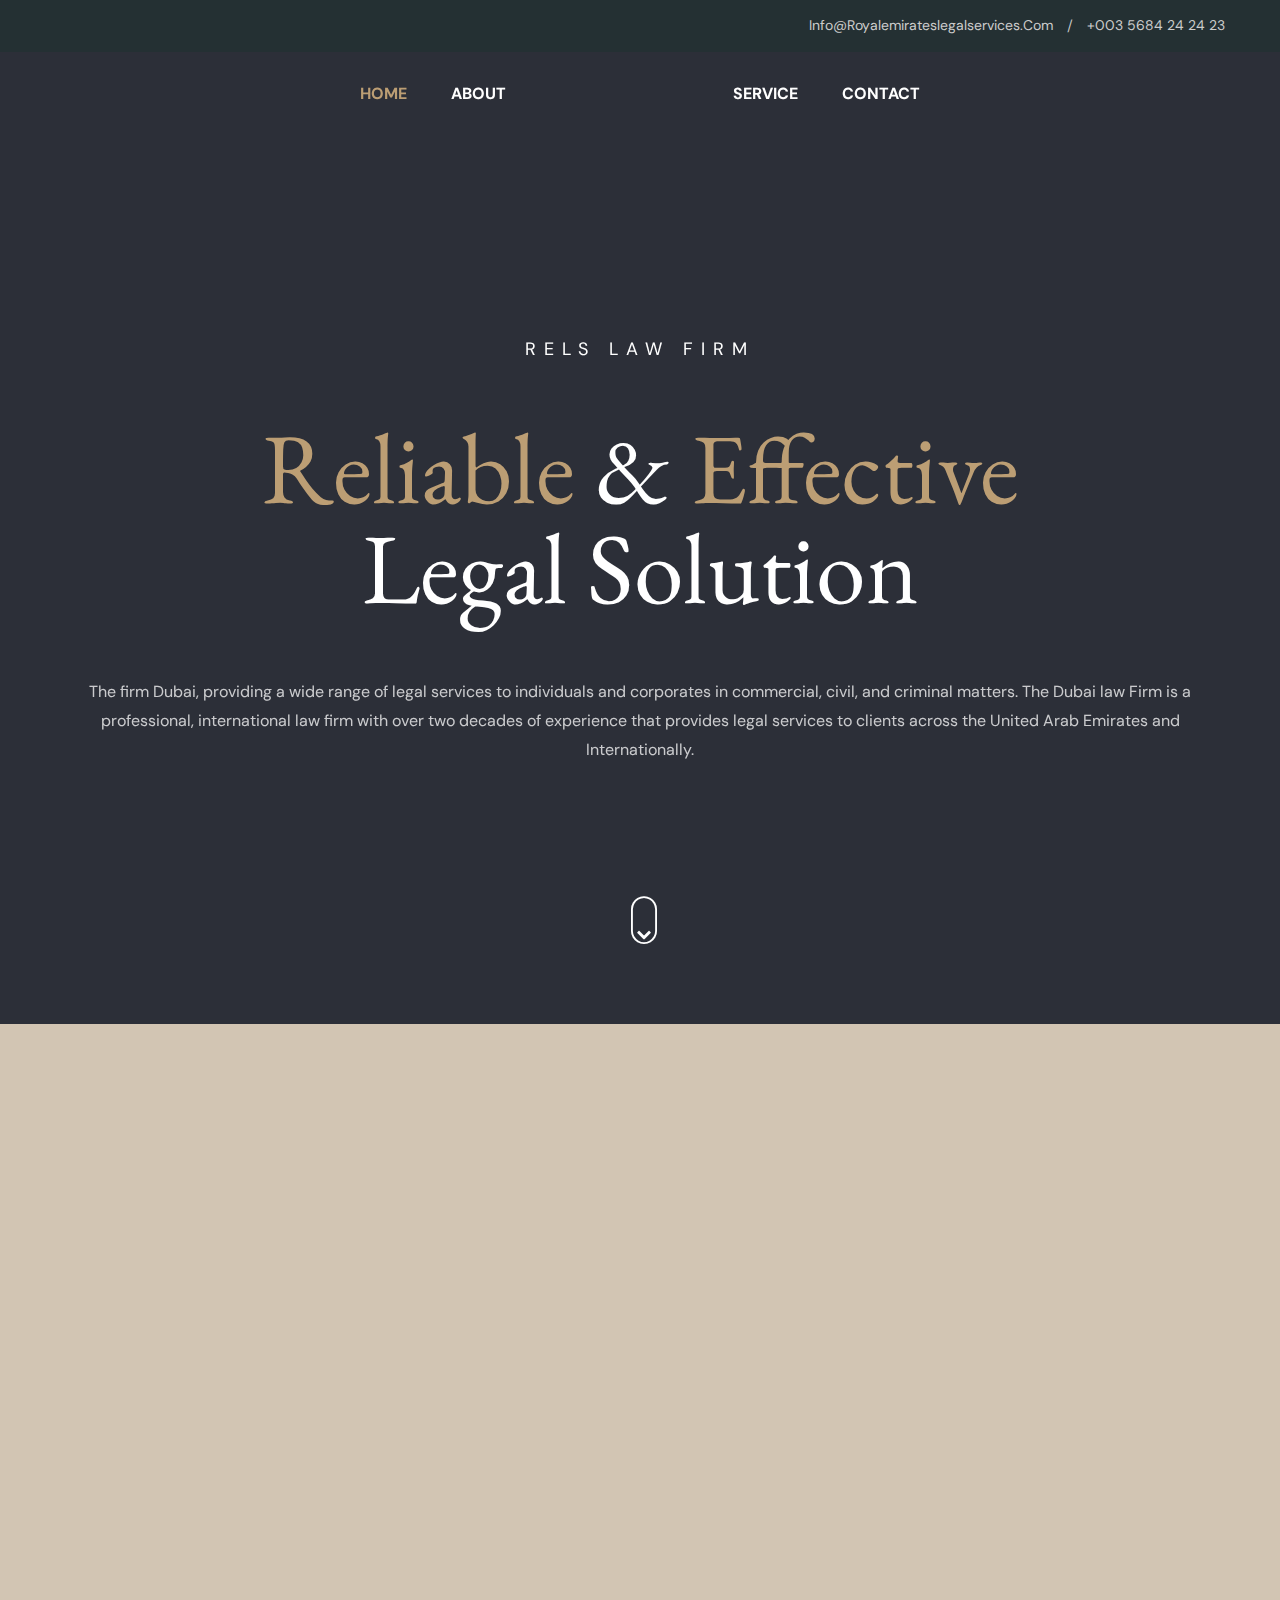
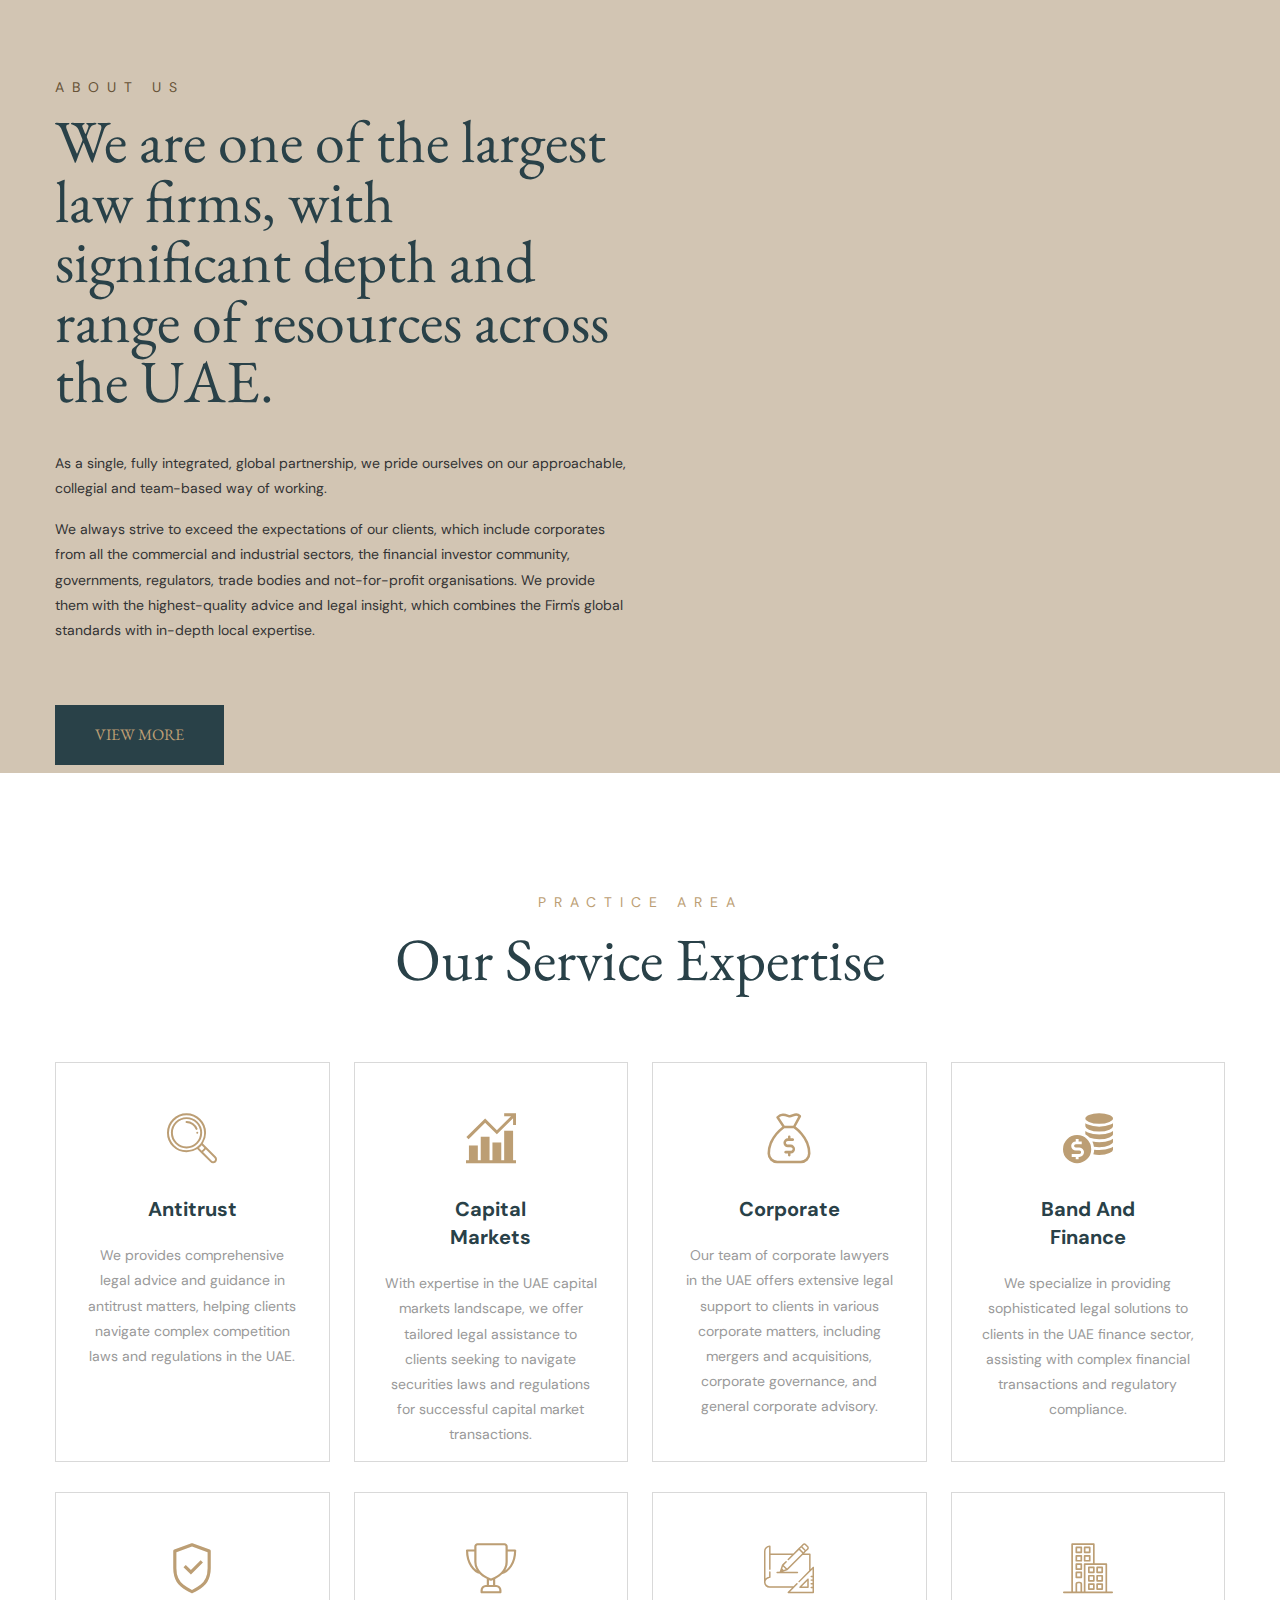
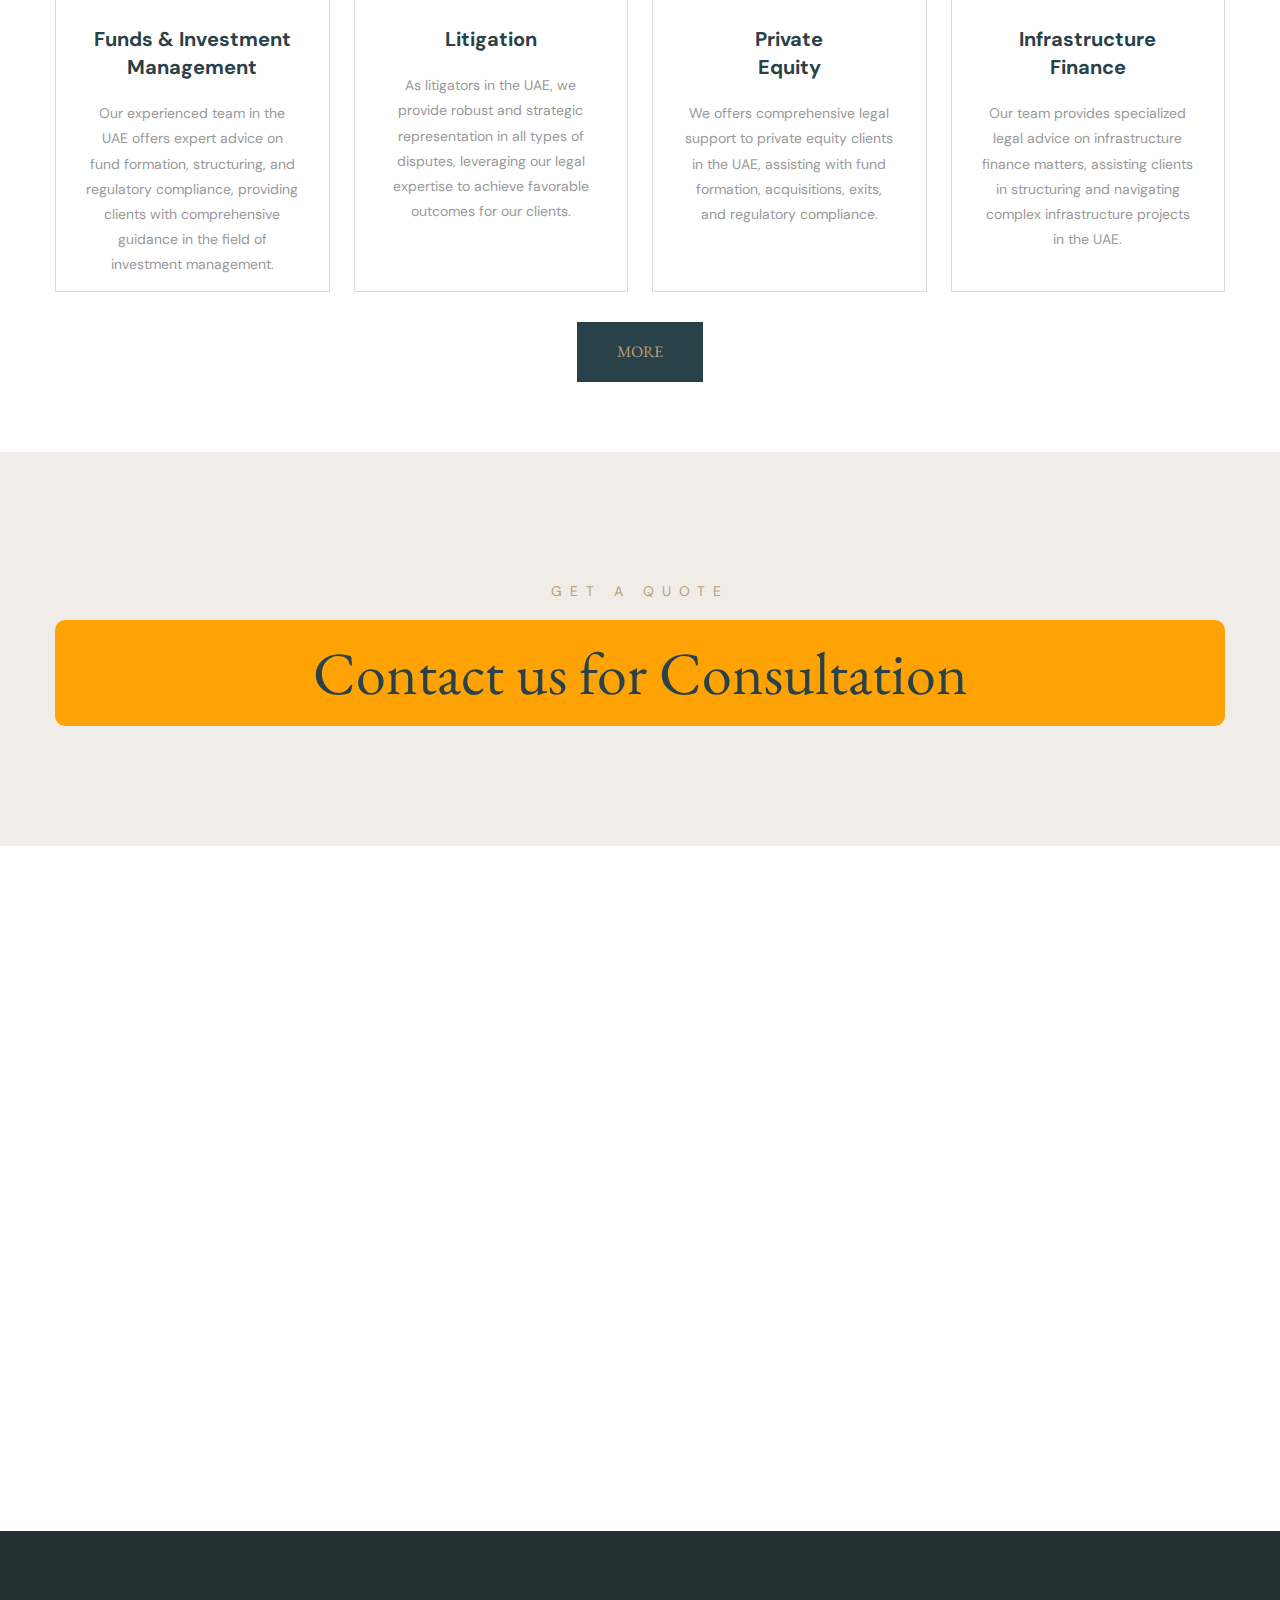
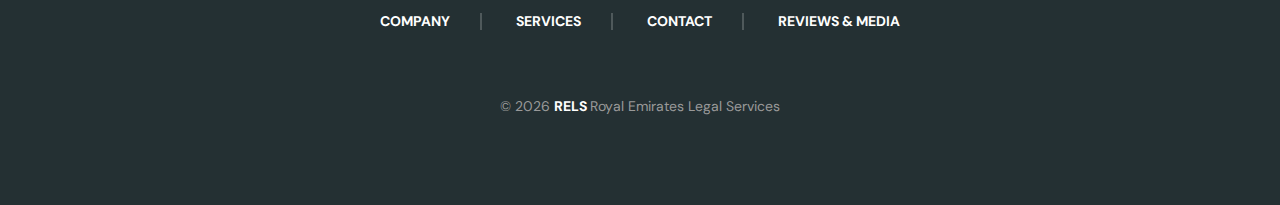
==== index.html @ 87da90ee "Add files via upload" ====
<!DOCTYPE html>
<html lang="en-US">

<head>
	<meta charset="UTF-8">
	<title>Royal Emirates Legal Services</title>
	<meta name="description" content="Lawa is a Attorney & Legal Bootstrap 5 Template is suitable for making websites of any type of Law firm." />
	<meta name="viewport" content="width=device-width, initial-scale=1">

	<link rel="canonical" href="royalemirateslegalservices.com" />

	<!-- Stylesheets -->
	<link href="css/bootstrap.css" rel="stylesheet">
	<link href="css/main.css" rel="stylesheet">
	<link href="css/responsive.css" rel="stylesheet">

	<!-- Open Graph (OG) meta tags are snippets of code that control how URLs are displayed when shared on social media  -->
	<meta property="og:locale" content="en_US" />
	<meta property="og:type" content="website" />
	<meta property="og:title" content="Royal Emirates Legal Services" />
	<meta property="og:url" content="royalemirateslegalservices.com" />
	<meta property="og:site_name" content="Royal Emirates Legal Services" />
	<!-- For the og:image content, replace the # with a link of an image -->
	<meta property="og:image" content="https://royalemirateslegalservices.com/images/background/carousel-2.jpg" />
	<meta property="og:description" content="RELS - We are one of the world&#39;s pre-eminent law firms, with significant depth and range of resources across the UAE." />

	<!-- Fonts -->
	<link
		href="https://fonts.googleapis.com/css2?family=DM+Sans:wght@400;500;700&family=EB+Garamond:wght@400;500;600;700;800&display=swap"
		rel="stylesheet">

	<!-- Add site Favicon -->
	<link rel="shortcut icon" href="images/favicon.png" type="image/x-icon">
	<link rel="icon" href="images/favicon.png" type="image/x-icon">
	<meta name="msapplication-TileImage" content="images/favicon.png" />

	<!-- Structured Data  -->
	<script type="application/ld+json">
		{
		"@context": "http://schema.org",
		"@type": "WebSite",
		"name": "Royal Emirates Legal Services",
		"url": "royalemirateslegalservices.com"
		}
	</script>

</head>

<body>

	<div class="page-wrapper">

		<!-- Main Header-->
		<header class="main-header">

			<!-- Header Top -->
			<div class="header-top">
				<div class="auto-container">
					<div class="inner-container clearfix">

						<!-- Top Left -->
						<div class="top-left pull-left">
							<!--<div class="text">Al Mustaqbal Street, Business Bay, Dubai United Arab Emirates</div>-->
						</div>

						<!-- Top Right -->
						<div class="top-right pull-right">
							<!-- Info List -->
							<ul class="info-list">
								<li><a href="info@royalemirateslegalservices.com"> info@royalemirateslegalservices.com</a></li>
								<li><a href="tel:+003-5684-24-24-23">+003 5684 24 24 23</a></li>
							</ul>
						</div>

					</div>
				</div>
			</div>

			<!-- Header Upper -->
			<div class="header-upper">
				<div class="auto-container">
					<div class="clearfix">

						<div class="pull-left logo-box">
							<div class="logo"><a href="index.html"><img src="images/logo.png" alt="" title=""></a></div>
							<div class="logo-two"><a href="index.html"><img src="images/logo-2.png" alt="" title=""></a></div>
						</div>

						<div class="nav-outer clearfix">
							<!-- Mobile Navigation Toggler -->
							<div class="mobile-nav-toggler"><span class="icon flaticon-menu"></span></div>
							<!-- Main Menu -->
							<nav class="main-menu navbar-expand-md">
								<div class="navbar-header">
									<button class="navbar-toggler" type="button" data-toggle="collapse"
										data-target="#navbarSupportedContent" aria-controls="navbarSupportedContent" aria-expanded="false"
										aria-label="Toggle navigation">
										<span class="icon-bar"></span>
										<span class="icon-bar"></span>
										<span class="icon-bar"></span>
									</button>
								</div>

								<div class="navbar-collapse show collapse clearfix" id="navbarSupportedContent">
									<ul class="navigation left-nav clearfix">

										<li class="current"><a href="index.html">Home</a></li>
										<li class=""><a href="about.html">About</a></li>
										
									</ul>

									<ul class="navigation right-nav clearfix">
										
										<li><a href="service.html">Service</a></li>
										<li><a href="contact.html">Contact</a></li>
									</ul>

								</div>

							</nav>

							<!-- Social Box -->
							<ul class="social-box">
								
							</ul>

							<!-- Outer Box -->
							<div class="outer-box">
								
							</div>

						</div>

					</div>
				</div>
			</div>
			<!--End Header Upper-->

			<!-- Mobile Menu  -->
			<div class="mobile-menu">
				<div class="menu-backdrop"></div>
				<div class="close-btn"><span class="icon lnr lnr-cross"></span></div>

				<nav class="menu-box">
					<div class="nav-logo"><a href="index.html"><img src="images/logo-2.png" alt="" title=""></a></div>
					<div class="menu-outer">
						<!--Here Menu Will Come Automatically Via Javascript / Same Menu as in Header-->
					</div>
				</nav>
			</div><!-- End Mobile Menu -->

		</header>
		<!--End Main Header -->

		<!-- Banner Section -->
		<section class="banner-section">
			<div class="main-slider-carousel">

				<div class="swiper-wrapper">

					<div class="swiper-slide" style="background-image: url(images/main-slider/1.jpg)">
						<div class="auto-container">

							<div class="content-boxed">
								<div class="inner-box">
									<div class="title">RELS Law Firm</div>
									<h1><span>Reliable</span> & <span>Effective</span> <br> Legal Solution</h1>
									<div class="text">
									The firm Dubai, providing a wide range of legal services to individuals and corporates in commercial, civil, and criminal matters. The Dubai law Firm is a professional, international law firm with over two decades of experience that provides legal services to clients across the United Arab Emirates and Internationally.
									</div>
								</div>
							</div>

						</div>
					</div>

					<div class="swiper-slide" style="background-image: url(images/main-slider/1.jpg)">
						<div class="auto-container">

							<div class="content-boxed">
								<div class="inner-box">
									<div class="title">RELS Law Firm</div>
									<h1><span>Reliable</span> & <span>Effective</span> <br> Legal Solution</h1>
									<div class="text">The firm Dubai, providing a wide range of legal services to individuals and corporates in commercial, civil, and criminal matters. The Dubai law Firm is a professional, international law firm with over two decades of experience that provides legal services to clients across the United Arab Emirates and Internationally.</div>
								</div>
							</div>

						</div>
					</div>

					<div class="swiper-slide" style="background-image: url(images/main-slider/1.jpg)">
						<div class="auto-container">

							<div class="content-boxed">
								<div class="inner-box">
									<div class="title">lawa Law Firm</div>
									<h1><span>Reliable</span> & <span>Effective</span> <br> Legal Solution</h1>
									<div class="text">The firm Dubai, providing a wide range of legal services to individuals and corporates in commercial, civil, and criminal matters. The Dubai law Firm is a professional, international law firm with over two decades of experience that provides legal services to clients across the United Arab Emirates and Internationally.</div>
								</div>
							</div>

						</div>
					</div>

				</div>
			</div>

			<!-- Slider Icon Scroll -->
			<div class="slider-icon-scroll scroll-to-target" data-target=".about-section"><span
					class="icofont-scroll-down"></span></div>

		</section>
		<!-- End Banner Section -->

		<!-- About Section -->
		<section class="about-section">
			<div class="auto-container">
				<!-- Upper Section -->
				<div class="upper-section">
					<div class="row clearfix">

						<!-- About Block -->
						<div class="about-block col-lg-4 col-md-6 col-sm-12">
							<div class="inner-box wow fadeInLeft" data-wow-delay="0ms" data-wow-duration="1500ms">
								<div class="number">1</div>
								<div class="icon flaticon-checked"></div>
								<h3><a href="service-detail.html">Professional <br> Liability</a></h3>
								<div class="text">We recognize the significance of professional liability in the legal field. We uphold our responsibility to provide our clients with expert and competent legal services. Our team of experienced lawyers is committed to meeting the highest professional standards, ensuring that our clients receive reliable and effective representation.</div>
							</div>
						</div>

						<!-- About Block -->
						<div class="about-block col-lg-4 col-md-6 col-sm-12">
							<div class="inner-box wow fadeInUp" data-wow-delay="0ms" data-wow-duration="1500ms">
								<div class="number">2</div>
								<div class="icon flaticon-checked"></div>
								<h3><a href="service-detail.html">Dedication To <br> Our Clients</a></h3>
								<div class="text">We places unwavering dedication to serving our clients' needs. We understand that every client is unique and has specific challenges and concerns. By taking the time to listen and understand their objectives, we are able to provide tailored legal solutions. Our team is committed to establishing strong, long-lasting relationships with our clients, ensuring that they feel supported and valued throughout their legal journey.
.</div>
							</div>
						</div>

						<!-- About Block -->
						<div class="about-block col-lg-4 col-md-6 col-sm-12">
							<div class="inner-box wow fadeInRight" data-wow-delay="0ms" data-wow-duration="1500ms">
								<div class="number">3</div>
								<div class="icon flaticon-checked"></div>
								<h3><a href="service-detail.html">Outstanding <br> Services</a></h3>
								<div class="text">We prides itself on delivering outstanding services to our clients. We go beyond the standard level of service by consistently striving for excellence in everything we do. From the initial consultation to the resolution of a case, we ensure that our clients receive exceptional legal representation. Our attentive and knowledgeable team works diligently to provide effective solutions, with a focus on achieving the best possible outcomes for our clients.</div>
							</div>
						</div>

					</div>
				</div>

				<!-- Lower Section -->
				<div class="lower-section">
					<div class="row clearfix">

						<!-- Content Column -->
						<div class="content-column col-lg-6 col-sm-12 col-sm-12">
							<div class="inner-column">
								<div class="sec-title">
									<div class="title">about us</div>
									<h2>We are one of the largest law firms, with significant depth and range of resources across the UAE.</h2>
								</div>
								<div class="text"><p>As a single, fully integrated, global partnership, we pride ourselves on our approachable, collegial and team-based way of working.</p>
								<p> We always strive to exceed the expectations of our clients, which include corporates from all the commercial and industrial sectors, the financial investor community, governments, regulators, trade bodies and not-for-profit organisations. We provide them with the highest-quality advice and legal insight, which combines the Firm's global standards with in-depth local expertise.
								</p>
								</div>
								
								<a href="about.html" class="theme-btn btn-style-one"><span class="txt">view more</span></a>
							</div>
						</div>

						<!-- Image Column -->
						<div class="image-column col-lg-6 col-sm-12 col-sm-12">
							<div class="inner-column wow slideInRight" data-wow-delay="0ms" data-wow-duration="1500ms">
								<div class="image">
									<img src="images/background/about.png" alt="" />
								</div>
							</div>
						</div>

					</div>
				</div>
				<!-- End Lower Section -->

			</div>
		</section>
		<!-- End About Section -->

		<!-- Services Section -->
		<section class="services-section">
			<div class="auto-container">
				<!-- Sec Title -->
				<div class="sec-title centered">
					<div class="title">practice area</div>
					<h2>Our Service Expertise</h2>
				</div>
				<div class="row clearfix">

					<!-- Service Block -->
					<div class="service-block col-lg-3 col-md-6 col-sm-12">
						<div class="inner-box">
							<div class="image-layer" style="background-image: url(images/background/service-1.jpg)"></div>
							<div class="icon-box">
								<span class="icon flaticon-loupe"></span>
							</div>
							<h5><a href="service.html">Antitrust</a></h5>
							<div class="text">We provides comprehensive legal advice and guidance in antitrust matters, helping clients navigate complex competition laws and regulations in the UAE.
							</div>
						</div>
					</div>

					<!-- Service Block -->
					<div class="service-block col-lg-3 col-md-6 col-sm-12">
						<div class="inner-box">
							<div class="image-layer" style="background-image: url(images/background/service-1.jpg)"></div>
							<div class="icon-box">
								<span class="icon flaticon-trend"></span>
							</div>
							<h5><a href="service.html">Capital <br> Markets </a></h5>
							<div class="text">With expertise in the UAE capital markets landscape, we offer tailored legal assistance to clients seeking to navigate securities laws and regulations for successful capital market transactions.
							</div>
						</div>
					</div>

					<!-- Service Block -->
					<div class="service-block col-lg-3 col-md-6 col-sm-12">
						<div class="inner-box">
							<div class="image-layer" style="background-image: url(images/background/service-1.jpg)"></div>
							<div class="icon-box">
								<span class="icon flaticon-money-bag"></span>
							</div>
							<h5><a href="service.html">Corporate</a></h5>
							<div class="text">Our team of corporate lawyers in the UAE offers extensive legal support to clients in various corporate matters, including mergers and acquisitions, corporate governance, and general corporate advisory.
							</div>
						</div>
					</div>

					<!-- Service Block -->
					<div class="service-block col-lg-3 col-md-6 col-sm-12">
						<div class="inner-box">
							<div class="image-layer" style="background-image: url(images/background/service-1.jpg)"></div>
							<div class="icon-box">
								<span class="icon flaticon-money-1"></span>
							</div>
							<h5><a href="service.html">Band And <br> Finance</a></h5>
							<div class="text">We specialize in providing sophisticated legal solutions to clients in the UAE finance sector, assisting with complex financial transactions and regulatory compliance.
							</div>
						</div>
					</div>

					<!-- Service Block -->
					<div class="service-block col-lg-3 col-md-6 col-sm-12">
						<div class="inner-box">
							<div class="image-layer" style="background-image: url(images/background/service-1.jpg)"></div>
							<div class="icon-box">
								<span class="icon flaticon-safe"></span>
							</div>
							<h5><a href="service.html">Funds & Investment <br> Management</a></h5>
							<div class="text">Our experienced team in the UAE offers expert advice on fund formation, structuring, and regulatory compliance, providing clients with comprehensive guidance in the field of investment management.
							</div>
						</div>
					</div>

					<!-- Service Block -->
					<div class="service-block col-lg-3 col-md-6 col-sm-12">
						<div class="inner-box">
							<div class="image-layer" style="background-image: url(images/background/service-1.jpg)"></div>
							<div class="icon-box">
								<span class="icon flaticon-trophy-1"></span>
							</div>
							<h5><a href="service.html">Litigation</a></h5>
							<div class="text">As litigators in the UAE, we provide robust and strategic representation in all types of disputes, leveraging our legal expertise to achieve favorable outcomes for our clients.
							</div>
						</div>
					</div>

					<!-- Service Block -->
					<div class="service-block col-lg-3 col-md-6 col-sm-12">
						<div class="inner-box">
							<div class="image-layer" style="background-image: url(images/background/service-1.jpg)"></div>
							<div class="icon-box">
								<span class="icon flaticon-sketch"></span>
							</div>
							<h5><a href="service.html">Private  <br> Equity</a></h5>
							<div class="text">We offers comprehensive legal support to private equity clients in the UAE, assisting with fund formation, acquisitions, exits, and regulatory compliance.
							</div>
						</div>
					</div>

					<!-- Service Block -->
					<div class="service-block col-lg-3 col-md-6 col-sm-12">
						<div class="inner-box">
							<div class="image-layer" style="background-image: url(images/background/service-1.jpg)"></div>
							<div class="icon-box">
								<span class="icon flaticon-building"></span>
							</div>
							<h5><a href="service.html">Infrastructure <br> Finance</a></h5>
							<div class="text">Our team provides specialized legal advice on infrastructure finance matters, assisting clients in structuring and navigating complex infrastructure projects in the UAE.
							</div>
						</div>
					</div>

				</div>
				<div style="display: flex; justify-content: center;"><a href="service.html" class="theme-btn btn-style-one"><span class="txt">more</span></a></div>
			</div>
		</section>
		<!-- End Services Section -->

		

		<!-- Consulation Section -->
		<section class="consulation-section" style="padding-bottom: 50px;">
			<div class="auto-container">
				<div class="sec-title centered">
					<div class="title">get a quote</div>
					<div style="background-color: #ffa304; border-radius: 10px; padding: 5px 0px 20px 0px; margin-top: 20px;" >
					<a href="contact.html"><h2>Contact us for Consultation</h2></a>
					</div>
				</div>
				

			</div>
		</section>
		<!-- End Consulation Section -->

		<!-- CTA Section -->
		<section class="cta-section" style="background-image: url(images/background/1.jpg)">
			<div class="auto-container">
				<div class="clearfix">
					<div class="pull-left">
						<div class="title">
						<span class="icon flaticon-location-pin" style="font-size:30px;"></span><br>
						PO Box 34065, Suite 709, <br>
						H Office Tower 37th floor Offices,<br>
						Sheikh Zayed Road, Dubai,<br>
						United Arab Emirates					
						</div>
						<a class="phone" href="tel:+971-4-359-5700">+971 4 359 5700</a><br>
						<a class="phone" href="tel:+971-55-107-8958">+971 55 107 8958</a>
					</div>
					<div class="pull-right">
						<a href="contact.html" class="theme-btn btn-style-two"><span class="txt">Contact Us</span></a>
					</div>
				</div>
			</div>
		</section>
		<!-- End CTA Section -->

		<!-- Main Footer -->
		<footer class="main-footer">
			<div class="auto-container">
				<div class="logo-box">
					<div class="logo"><a href="index.html"><img src="images/logo.png" alt="" /></a></div>
				</div>
				<ul class="footer-nav">
					<li><a href="about.html">Company</a></li>
					<li><a href="about.html">Services</a></li>
					<li><a href="about.html">Contact</a></li>
					<li><a href="about.html">Reviews & Media</a></li>
				</ul>
				<!-- Social Box -->
				
				<div class="copyright">
					<p>&copy; <script> var d = new Date(); document.write(d.getFullYear())</script> <b class="text-white"> RELS </b>  Royal Emirates Legal Services </b></a></p>
				</div>
			</div>
		</footer>
		<!-- End Main Footer -->

	</div>
	<!--End pagewrapper-->

	<!-- Scroll To Top -->
	<div class="scroll-to-top scroll-to-target" data-target="html"><span class="fa fa-arrow-circle-up"></span></div>

<script src="js/jquery.js"></script>
<script src="js/popper.min.js"></script>
<script src="js/bootstrap.min.js"></script>
<script src="js/jquery.mCustomScrollbar.concat.min.js"></script>
<script src="js/jquery.fancybox.js"></script>
<script src="js/appear.js"></script>
<script src="js/wow.js"></script>
<script src="js/parallax.min.js"></script>
<script src="js/tilt.jquery.min.js"></script>
<script src="js/jquery.paroller.min.js"></script>
<script src="js/swiper.min.js"></script>
<script src="js/validate.js"></script>
<script src="js/jquery-ui.js"></script>
<script src="js/script.js"></script>

</body>

</html>
---- css/main.css ----
/* LAWA - Law Firm HTML Template */

/************ TABLE OF CONTENTS ***************
1. Fonts
2. Reset
3. Global
4. Main Header
5. Main Slider
6. About Section
7. Services Section
8. Testimonial Section
9. Clients Section
10. Team Section
11. Default Section
12. Consulation Section
13. CTA Section
14. Main Footer
15. Page Title Section
16. Service Widgets Section
17. Blog Section
18. Blog Widgets
19. Blog Detail
20. Contact Info Section
21. Contact Map Section
22. Contact Form Section

**********************************************/

/*
	
	font-family: 'DM Sans', sans-serif;
	font-family: 'EB Garamond', serif;
	
*/

@import url('flaticon.css');
@import url('animate.css');
@import url('elegenticon.css');
@import url('linearicons.css');
@import url('swiper.css');
@import url('jquery-ui.css');
@import url('animation.css');
@import url('icofont.min.css');
@import url('simple-line-icons.css');
@import url('fontawesome.min.css');
@import url('jquery.fancybox.min.css');
@import url('jquery.mCustomScrollbar.min.css');

/*** 

====================================================================
	Reset
====================================================================

 ***/
 
* {
	margin:0px;
	padding:0px;
	border:none;
	outline:none;
}

@font-face {
  font-family: "icofont";
  src: url("../fonts/icofont.eot");
  src: url("../fonts/icofont.eot?#iefix") format("embedded-opentype"),
       url("../fonts/icofont.woff") format("woff"),
       url("../fonts/icofont.ttf") format("truetype"),
       url("../fonts/icofont.svg#icofont") format("svg");
  font-weight: 400;
  font-style: normal;
}

@font-face {
  font-family: "simple-line-icons";
  src: url("../fonts/simple-Line-Icons.eot");
  src: url("../fonts/simple-Line-Icons.eot?#iefix") format("embedded-opentype"),
       url("../fonts/simple-Line-Icons.woff") format("woff"),
       url("../fonts/simple-Line-Icons.ttf") format("truetype"),
       url("../fonts/simple-Line-Icons.svg#simple-Line-Icons") format("svg");
  font-weight: 400;
  font-style: normal;
}

/*** 

====================================================================
	Global Settings
====================================================================

 ***/

body {
	font-family: 'DM Sans', sans-serif;
	font-size:14px;
	color:#777777;
	line-height:1.7em;
	font-weight:400;
	background:#ffffff;
	-webkit-font-smoothing: antialiased;
	-moz-font-smoothing: antialiased;
}

.color-palate{
	display:none;
}

.bordered-layout .page-wrapper{
	padding:0px 50px 0px;
}

a{
	text-decoration:none;
	cursor:pointer;
	color:#294148;
}

button,
a:hover,a:focus,a:visited{
	text-decoration:none;
	outline:none !important;
}

h1,h2,h3,h4,h5,h6 {
	position:relative;
	font-weight:normal;
	margin:0px;
	background:none;
	line-height:1.6em;
	font-family: 'EB Garamond', serif;
}

.pull-left{
	float:left;
}

.pull-right{
	float:right;
}

/* Typography */

h1{
	font-size:100px;
}

h2{
	font-size:60px;
}

h3{
	font-size:30px;
}

h4{
	font-size:24px;
}

h5{
	font-size:20px;
}

h6{
	font-size:18px;
}

input,button,select,textarea{
	
}

textarea{
	overflow:hidden;
}

p{
	position:relative;
	line-height:1.8em;	
}

.auto-container{
	position:static;
	max-width:1200px;
	padding:0px 15px;
	margin:0 auto;
}

.medium-container{
	max-width:850px;
}

.page-wrapper{
	position:relative;
	margin:0 auto;
	width:100%;
	min-width:300px;
}

ul,li{
	list-style:none;
	padding:0px;
	margin:0px;	
}

img{
	display:inline-block;
	max-width:100%;
}

.theme-btn{
	display:inline-block;
	transition:all 0.3s ease;
	-moz-transition:all 0.3s ease;
	-webkit-transition:all 0.3s ease;
	-ms-transition:all 0.3s ease;
	-o-transition:all 0.3s ease;
}

.centered{
	text-align:center;	
}

/*Btn Style One*/

.btn-style-one{
	position: relative;
	display: inline-block;
	font-size: 16px;
	line-height: 30px;
	color: #bc9e74;
	padding: 15px 40px;
	font-weight: 400;
	overflow: hidden;
	border-radius:0px;
	background-color: #294148;
	text-transform: uppercase;
	font-family: 'EB Garamond', serif;
}

.btn-style-one:before{
	position: absolute;
	content: '';
    top: 0;
    left: 0;
    width: 100%;
    height: 100%;
    z-index: 1;
    opacity: 0;
    background-color: #262626;
    -webkit-transition: all 0.4s;
    -moz-transition: all 0.4s;
    -o-transition: all 0.4s;
    transition: all 0.4s;
    -webkit-transform: scale(0.2, 1);
    transform: scale(0.2, 1);
}

.btn-style-one i{
	position:relative;
	top:1px;
	margin-left:4px;
}

.btn-style-one .txt{
	position:relative;
	z-index:1;
}

.btn-style-one:hover::before{
    opacity: 1;
    -webkit-transform: scale(1, 1);
    transform: scale(1, 1);
}

.btn-style-one:hover{
	color: #ffffff;
}

/* Btn Style Two */

.btn-style-two{
	position: relative;
	display: inline-block;
	font-size: 18px;
	line-height: 30px;
	color: #ffffff;
	padding: 17px 60px;
	font-weight: 400;
	overflow:hidden;
	cursor:pointer;
	border-radius:0px;
	text-transform:uppercase;
	border:1px solid #ffffff;
	font-family: 'EB Garamond', serif;
}

.btn-style-two:before{
	position: absolute;
	content: '';
    top: 0;
    left: 0;
    width: 100%;
    height: 100%;
    z-index: 1;
    opacity: 0;
    background-color: #bc9e74;
    -webkit-transition: all 0.4s;
    -moz-transition: all 0.4s;
    -o-transition: all 0.4s;
    transition: all 0.4s;
    -webkit-transform: scale(0.2, 1);
    transform: scale(0.2, 1);
}

.btn-style-two i{
	position:relative;
	top:1px;
	margin-left:4px;
}

.btn-style-two .txt{
	position:relative;
	z-index:1;
}

.btn-style-two:hover::before{
    opacity: 1;
    -webkit-transform: scale(1, 1);
    transform: scale(1, 1);
}

.btn-style-two:hover{
	color: #ffffff;
	border-color:#bc9e74;
}

/* Btn Style Three */

.btn-style-three{
	position: relative;
	display: inline-block;
	font-size: 14px;
	line-height: 30px;
	color: #294148;
	padding: 9px 58px;
	font-weight: 400;
	overflow:hidden;
	cursor:pointer;
	border-radius:0px;
	text-transform:uppercase;
	border:1px solid #294148;
	font-family: 'EB Garamond', serif;
}

.btn-style-three:before{
	position: absolute;
	content: '';
    top: 0;
    left: 0;
    width: 100%;
    height: 100%;
    z-index: 1;
    opacity: 0;
    background-color: #294148;
    -webkit-transition: all 0.4s;
    -moz-transition: all 0.4s;
    -o-transition: all 0.4s;
    transition: all 0.4s;
    -webkit-transform: scale(0.2, 1);
    transform: scale(0.2, 1);
}

.btn-style-three .txt{
	position:relative;
	z-index:1;
}

.btn-style-three:hover::before{
    opacity: 1;
    -webkit-transform: scale(1, 1);
    transform: scale(1, 1);
}

.btn-style-three:hover{
	color: #bc9e74;
	border-color:#294148;
}

/* Social Icon One */

.social-icon-one{
	position: relative;
	display: block;
}

.social-icon-one li{
	position: relative;
	margin-left:9px;
	display: inline-block;
}

.social-icon-one li a{
	position: relative;
	width:32px;
	height:32px;
	display: block;
	font-size: 14px;
	line-height: 32px;
	color: #cccccc;
	text-align:center;
	border-radius:2px;
	background-color:#333333;
	-webkit-transition: all 300ms ease;
	-moz-transition: all 300ms ease;
	-ms-transition: all 300ms ease;
	-o-transition: all 300ms ease;
	transition: all 300ms ease;
}

.social-icon-one li a:hover{
	color: #333333;
	background-color:#feec42;
}

.theme_color{
	color:#294148;
}

img{
	display:inline-block;
	max-width:100%;
	height:auto;	
}

/*** 

====================================================================
	Scroll To Top style
====================================================================

***/

.scroll-to-top{
	position:fixed;
	bottom:15px;
	right:15px;
	width:60px;
	height:60px;
	color:#ffffff;
	font-size:24px;
	text-transform:uppercase;
	line-height:60px;
	text-align:center;
	z-index:100;
	cursor:pointer;
	background:#0a0a0a;
	display:none;
	-webkit-transition:all 300ms ease;
	-ms-transition:all 300ms ease;
	-o-transition:all 300ms ease;
	-moz-transition:all 300ms ease;
	transition:all 300ms ease;		
}

.scroll-to-top:hover{
	color:#ffffff;
	background:#294148;
}

/*** 

====================================================================
	Section Title
====================================================================

***/

.sec-title{
	position:relative;
	z-index:1;
	margin-bottom:70px;
}

.sec-title .title{
	position:relative;
	color:#bc9e74;
	font-size:14px;
	line-height:1.3em;
	letter-spacing:8px;
	text-transform:uppercase;
}

.sec-title h2{
	position:relative;
	color:#294148;
	font-weight:400;
	line-height:1.1em;
	margin-top:15px;
}

.sec-title .text{
	position:relative;
	color:#333333;
	font-size:14px;
	line-height:1.8em;
	margin-top:25px;
}

.sec-title.centered{
	text-align: center !important;
}

.sec-title.light .title{
	color:#bc9e74;
}

.sec-title.light h2{
	color:#ffffff;
}

/* List Style One */

.list-style-one{
	position:relative;
	z-index:1;
}

.list-style-one li{
	position:relative;
	color:#4a4a4a;
	font-size:16px;
	font-weight:400;
	margin-bottom:15px;
	padding-left:35px;
	line-height:1.8em;
}

.list-style-one li:before{
	position:absolute;
	left:0px;
	top:2px;
	content:'\f12f';
	color:#fdb231;
	font-size:22px;
	font-weight:400;
	display:block;
	font-family: "Flaticon";
}

/*** 

====================================================================
	Main Header style
====================================================================

***/

.main-header{
	position:absolute;
	z-index:999;
	width:100%;
	-ms-animation-duration: 500ms;
    -moz-animation-duration: 500ms;
    -op-animation-duration: 500ms;
    -webkit-animation-duration: 500ms;
    animation-duration: 500ms;
}

/* Header Top */

.main-header .header-top{
	position:relative;
	padding:14px 0px;
	background-color:#243033;
}

.main-header .header-top .inner-container{
	position:relative;
}

.main-header .header-top .top-left{
	position: relative;
	float:left;
}

.main-header .header-top .info-list{
	position:relative;
}

.main-header .header-top .info-list li{
	position: relative;
	color:#cccccc;
	font-size:14px;
	margin-right:15px;
	padding-right:15px;
	display:inline-block;
}

.main-header .header-top .info-list li:before{
	position:absolute;
	content:'/';
	right:-5px;
	top:1px;
	font-size:15px;
	color:#cccccc;
	font-weight:300;
}

.main-header .header-top .info-list li:last-child::before{
	display:none;
}

.main-header .header-top .info-list li:last-child{
	margin-right:0px;
	padding-right:0px;
}

.main-header .header-top .info-list li a{
	position: relative;
	color:#cccccc;
	text-transform:capitalize;
	-webkit-transition:all 300ms ease;
	-ms-transition:all 300ms ease;
	-o-transition:all 300ms ease;
	-moz-transition:all 300ms ease;
	transition:all 300ms ease;
}

.main-header .header-top .info-list li a:hover{
	color:#bc9e74;
}

.main-header .header-top .top-left .text{
	position: relative;
	color:#cccccc;
	font-size:14px;
	font-weight:400;
}



.main-header .main-box{
	position:relative;
	padding:0px 0px;
	left:0px;
	top:0px;
	width:100%;
	background:none;
	-webkit-transition:all 300ms ease;
	-ms-transition:all 300ms ease;
	-o-transition:all 300ms ease;
	-moz-transition:all 300ms ease;
	transition:all 300ms ease;
}

.main-header .main-box .outer-container{
	position:relative;
	padding:0px 40px;
}

.main-header .main-box .logo-box{
	position:relative;
	float:left;
	left:0px;
	z-index:10;
	padding:30px 0px;
}

.main-header .main-box .logo-box .logo img{
	display:inline-block;
	max-width:100%;
	-webkit-transition:all 300ms ease;
	-ms-transition:all 300ms ease;
	-o-transition:all 300ms ease;
	-moz-transition:all 300ms ease;
	transition:all 300ms ease;	
}

.main-header .header-upper .outer-container{
	padding:0px 15px;
	max-width:1700px;
	margin:0 auto;
}

.main-header .header-upper{
	position:relative;
	z-index:1;
	transition:all 300ms ease;
	-moz-transition:all 300ms ease;
	-webkit-transition:all 300ms ease;
	-ms-transition:all 300ms ease;
	-o-transition:all 300ms ease;
}

.main-header .header-upper .outer-box .nav-toggler{
	position:relative;
	font-size:28px;
	color:#ff9600;
	cursor:pointer;
	display:inline-block;
}

.main-header.fixed-header .header-upper .outer-box{
	
}

.main-header.fixed-header .header-upper .logo-box{
	margin-top:0px;
	top:0px;
	padding-bottom:0px;
	background-image:none;
}

.main-header.fixed-header .header-upper .logo-box .logo{
	display:none;
}

.main-header.fixed-header .header-upper .logo-box .logo-two{
	display:block;
}

.main-header.fixed-header .main-menu .navigation > li > a{
	color:#ffffff;
}

.main-header.fixed-header .main-menu .navigation > li.current > a,
.main-header.fixed-header .main-menu .navigation > li:hover > a{
	color:#bc9e74;
}

/* Search Box Outer */

.main-header .header-upper .search-box-outer{
	position:relative;
	float:left;
}

.main-header .header-upper .search-box-btn{
	position:relative;
	float:left;
	top:0px;
	margin-top:6px;
	display:block;
	font-size:18px;
	color:#ec2b3e;
	line-height:26px;
	cursor:pointer;
	background:none;
	transition:all 500ms ease;
	-moz-transition:all 500ms ease;
	-webkit-transition:all 500ms ease;
	-ms-transition:all 500ms ease;
	-o-transition:all 500ms ease;
}

.main-header .header-upper .search-box-btn:after{
	display:none;
}

/* Sticky Header */

.sticky-header{
	position:fixed;
	opacity:0;
	visibility:hidden;
	left:0px;
	top:0px;
	width:100%;
	padding:0px 0px;
	background:#222222;
	z-index:0;
	transition:all 500ms ease;
	-moz-transition:all 500ms ease;
	-webkit-transition:all 500ms ease;
	-ms-transition:all 500ms ease;
	-o-transition:all 500ms ease;
}

.sticky-header .logo{
	padding:8px 0px 8px;
}

.fixed-header .sticky-header{
	z-index:999;
	opacity:1;
	visibility:visible;
	-ms-animation-name: fadeInDown;
	-moz-animation-name: fadeInDown;
	-op-animation-name: fadeInDown;
	-webkit-animation-name: fadeInDown;
	animation-name: fadeInDown;
	-ms-animation-duration: 500ms;
	-moz-animation-duration: 500ms;
	-op-animation-duration: 500ms;
	-webkit-animation-duration: 500ms;
	animation-duration: 500ms;
	-ms-animation-timing-function: linear;
	-moz-animation-timing-function: linear;
	-op-animation-timing-function: linear;
	-webkit-animation-timing-function: linear;
	animation-timing-function: linear;
	-ms-animation-iteration-count: 1;
	-moz-animation-iteration-count: 1;
	-op-animation-iteration-count: 1;
	-webkit-animation-iteration-count: 1;
	animation-iteration-count: 1;	
}

.sticky-header .main-menu .navigation > li > a{
	padding:23px 0px  !important;
	color:#ffffff !important;
}

.sticky-header .main-menu .navigation > li > a:after{
	display:none;
}

.main-header .nav-outer{
	position:relative;
	transition: all 500ms ease;
    -moz-transition: all 500ms ease;
    -webkit-transition: all 500ms ease;
    -ms-transition: all 500ms ease;
    -o-transition: all 500ms ease;
}

.main-header .header-upper .logo-box{
	position:absolute;
	left:50%;
	top:-50px;
	z-index:10;
	margin-left:-90px;
	padding-bottom:55px;
	transition: all 500ms ease;
    -moz-transition: all 500ms ease;
    -webkit-transition: all 500ms ease;
    -ms-transition: all 500ms ease;
    -o-transition: all 500ms ease;
	background:url(../images/background/logo-bg.png) no-repeat;
}

.main-header .header-upper .logo-box .logo{
	position:relative;
	padding:0px 0px 0px;
	transition: all 500ms ease;
    -moz-transition: all 500ms ease;
    -webkit-transition: all 500ms ease;
    -ms-transition: all 500ms ease;
    -o-transition: all 500ms ease;
}

.main-header .header-upper .logo-two{
	position:relative;
	left:0px;
	right:0px;
	width:180px;
	padding:17px 0px;
	text-align:center;
	display:none;
}

.main-header .header-upper .outer-box{
	position:absolute;
	right:0px;
	top:30px;
	transition:all 500ms ease;
	-moz-transition:all 500ms ease;
	-webkit-transition:all 500ms ease;
	-ms-transition:all 500ms ease;
	-o-transition:all 500ms ease;
}

.main-header .nav-outer .outer-box .language-nav{
	position:relative;
}

.main-header .nav-outer .outer-box .language-nav li{
	position:relative;
	line-height:1em;
	display:inline-block;
}

.main-header .nav-outer .outer-box .language-nav li:first-child{
	padding-right:20px;
	margin-right:20px;
	border-right:1px solid rgba(255,255,255,0.70);
}

.main-header .nav-outer .outer-box .language-nav li a{
	position:relative;
	color:#ffffff;
	font-size:16px;
	font-weight:700;
	text-transform:uppercase;
	transition:all 300ms ease;
	-moz-transition:all 300ms ease;
	-webkit-transition:all 300ms ease;
	-ms-transition:all 300ms ease;
	-o-transition:all 300ms ease;
}

.main-header .nav-outer .outer-box .language-nav li a:hover{
	color:#bc9e74;
}

.main-header .main-menu .navigation.left-nav{
	float:left;
	text-align:left;
}

.main-header .main-menu .navigation.right-nav{
	float:right;
	text-align:right;
}

.main-header .header-upper .social-box{
	position:absolute;
	left:0px;
	top:30px;
	transition:all 500ms ease;
	-moz-transition:all 500ms ease;
	-webkit-transition:all 500ms ease;
	-ms-transition:all 500ms ease;
	-o-transition:all 500ms ease;
}

.main-header .header-upper .social-box li{
	position:relative;
	margin-right:22px;
	display:inline-block;
}

.main-header .header-upper .social-box li a{
	position:relative;
	color:#ffffff;
	font-size:24px;
	transition:all 500ms ease;
	-moz-transition:all 500ms ease;
	-webkit-transition:all 500ms ease;
	-ms-transition:all 500ms ease;
	-o-transition:all 500ms ease;
}

.main-header .header-upper .social-box li a:hover{
	color:#bc9e74;
}

.main-menu{
	position:static;
	width:100%;
	max-width:560px;
	margin:0 auto;
	transition: all 500ms ease;
    -moz-transition: all 500ms ease;
    -webkit-transition: all 500ms ease;
    -ms-transition: all 500ms ease;
    -o-transition: all 500ms ease;
}

.main-menu .navbar-collapse{
	padding:0px;
	display:block;
}

.main-menu .navigation{
	position:static;
	margin:0px;
	width:100%;
}

.main-menu .navigation > li{
	position:relative;
	float:none;
	display:inline-block;
	margin-right:40px;
	text-align:left;
	transition:all 500ms ease;
	-moz-transition:all 500ms ease;
	-webkit-transition:all 500ms ease;
	-ms-transition:all 500ms ease;
	-o-transition:all 500ms ease;
}

.main-menu .navigation > li:last-child{
	margin-right:0px;
}

.main-header .header-upper .upper-right{
	position:relative;
}

.main-menu .navigation > li > a{
	position:relative;
	display:block;
	color:#ffffff;
	text-align:center;
	line-height:30px;
	text-transform:uppercase;
	letter-spacing:0px;
	opacity:1;
	font-weight:700;
	padding:27px 0px;
	font-size:16px;
	transition:all 500ms ease;
	-moz-transition:all 500ms ease;
	-webkit-transition:all 500ms ease;
	-ms-transition:all 500ms ease;
	-o-transition:all 500ms ease;
}

.main-menu .navigation > li:hover > a,
.main-menu .navigation > li.current > a{
	color:#bc9e74;
}

.main-menu .navigation > li:hover > a,
.main-menu .navigation > li.current > a,
.main-header.light-version .main-menu .navigation > li:hover > a,
.main-header.light-version .main-menu .navigation > li.current > a{
	opacity:1;
}

.main-menu .navigation > li > ul{
	position:absolute;
	left:-30px;
	top:100%;
	width:230px;
	z-index:100;
	display:none;
	opacity: 0;
    visibility: hidden;
    transition: all 900ms ease;
    -moz-transition: all 900ms ease;
    -webkit-transition: all 900ms ease;
    -ms-transition: all 900ms ease;
    -o-transition: all 900ms ease;
	padding:20px 15px;
	border-radius:10px;
	background-color: #ffffff;
	box-shadow: 0px 0px 10px rgba(0,0,0,0.10);
}

.main-menu .navigation > li > ul.from-right{
	left:auto;
	right:0px;	
}

.main-menu .navigation > li > ul > li{
	position:relative;
	width:100%;
}

.main-menu .navigation > li > ul > li > a{
	position:relative;
	display:block;
	padding:6px 18px;
	line-height:24px;
	font-weight:500;
	font-size:15px;
	text-transform:capitalize;
	color:#222222;
	padding-left:10px;
	transition:all 500ms ease;
	-moz-transition:all 500ms ease;
	-webkit-transition:all 500ms ease;
	-ms-transition:all 500ms ease;
	-o-transition:all 500ms ease;
}

.main-menu .navigation > li > ul > li > a:before{
	position: absolute;
    top: -6px;
    left: 8px;
    color: transparent;
    content: '.';
    text-shadow: 0 0 transparent;
    font-size: 2em;
    line-height: 1em;
    -webkit-transition: text-shadow 0.3s, color 0.3s;
    -moz-transition: text-shadow 0.3s, color 0.3s;
    transition: text-shadow 0.3s, color 0.3s;
    pointer-events: none;
    animation: opacitychange 1s ease-in-out infinite;
}

.main-menu .navigation > li > ul > li:hover > a::before{
	opacity:1;
	color:#000000;
	text-shadow: 8px 0 #294148, -8px 0 #294148;
}

.main-menu .navigation > li > ul > li:hover > a{
	color:#294148;
	padding-left:30px;
}

.main-menu .navigation > li > ul > li.dropdown > a:after{
	font-family: 'Font Awesome 5 Free';
	content: "\f105";
	position:absolute;
	right:10px;
	top:10px;
	width:10px;
	height:20px;
	display:block;
	color:#253d4a;
	line-height:20px;
	font-size:16px;
	font-weight:normal;
	text-align:center;
	z-index:5;	
	font-weight:800;
}

.main-menu .navigation > li > ul > li.dropdown:hover > a:after{
	color:#222222;	
}

.main-menu .navigation > li > ul > li > ul{
	position:absolute;
	left:120%;
	top:0%;
	width:230px;
	z-index:100;
	display:none;
	transition: all 900ms ease;
    -moz-transition: all 900ms ease;
    -webkit-transition: all 900ms ease;
    -ms-transition: all 900ms ease;
    -o-transition: all 900ms ease;
	padding:20px 15px;
	border-radius:10px;
	background-color: #ffffff;
	box-shadow: 0px 0px 10px rgba(0,0,0,0.10);
}

.main-menu .navigation > li > ul > li > ul.from-right{
	left:auto;
	right:0px;	
}

.main-menu .navigation > li > ul > li > ul > li{
	position:relative;
	width:100%;
}

.main-menu .navigation > li > ul > li > ul > li:last-child{
	
}

.main-menu .navigation > li > ul > li > ul > li > a{
	position: relative;
    display: block;
    padding: 6px 18px;
    line-height: 24px;
    font-weight: 500;
    font-size: 15px;
    text-transform: capitalize;
    color: #222222;
    padding-left: 10px;
    transition: all 500ms ease;
    -moz-transition: all 500ms ease;
    -webkit-transition: all 500ms ease;
    -ms-transition: all 500ms ease;
    -o-transition: all 500ms ease;
}

.main-menu .navigation > li > ul > li > ul > li > a:before{
	position: absolute;
    top: -6px;
    left: 8px;
    color: transparent;
    content: '.';
    text-shadow: 0 0 transparent;
    font-size: 2em;
    line-height: 1em;
    -webkit-transition: text-shadow 0.3s, color 0.3s;
    -moz-transition: text-shadow 0.3s, color 0.3s;
    transition: text-shadow 0.3s, color 0.3s;
    pointer-events: none;
    animation: opacitychange 1s ease-in-out infinite;
}

.main-menu .navigation > li > ul > li > ul > li:hover > a::before{
	opacity:1;
	color:#000000;
	text-shadow: 8px 0 #294148, -8px 0 #294148;
}

.main-menu .navigation > li > ul > li > ul > li:hover > a{
	color:#294148;
	padding-left:30px;
}

.main-menu .navigation > li > ul > li > ul > li.dropdown > a:after{
	font-family: 'FontAwesome';
	content: "\f105";
	position:absolute;
	right:10px;
	top:11px;
	width:10px;
	height:20px;
	display:block;
	color:#272727;
	line-height:20px;
	font-size:16px;
	font-weight:normal;
	text-align:center;
	z-index:5;	
}

.main-menu .navigation > li > ul > li > ul > li.dropdown:hover > a:after{
	color:#ffffff;	
}

.main-menu .navigation > li.dropdown:hover > ul{
	visibility:visible;
	opacity:1;
	top:100%;
	left:0px;
}

.main-menu .navigation li > ul > li.dropdown:hover > ul{
	visibility:visible;
	opacity:1;
	top:0;
	left:107%;
	transition:all 300ms ease;
	-moz-transition:all 300ms ease;
	-webkit-transition:all 500ms ease;
	-ms-transition:all 300ms ease;
	-o-transition:all 300ms ease;	
}

.main-menu .navbar-collapse > ul li.dropdown .dropdown-btn{
	position:absolute;
	right:10px;
	top:6px;
	width:30px;
	height:30px;
	text-align:center;
	color:#ffffff;
	line-height:28px;
	border:1px solid #ffffff;
	background-size:20px;
	cursor:pointer;
	z-index:5;
	display:none;
}

.main-header .header-upper .outer-box .social-icon-one{
	position: relative;
	float:left;
}

.main-header.fixed-header .header-upper{
	position:fixed;
	left: 0px;
    right: 0px;
    top: 0px;
    z-index: 9999;
    width: 100%;
	padding-top:0px;
    transition: all 500ms ease;
    -moz-transition: all 500ms ease;
    -webkit-transition: all 500ms ease;
    -ms-transition: all 500ms ease;
    -o-transition: all 500ms ease;
	background-color:#222222;
	border-bottom:1px solid rgba(255,255,255,0.10);
}

.main-header .header-upper .outer-box .sidebar-btn{
	position:relative;
	width:52px;
	height:52px;
	float:left;
	color:#ffffff;
	font-size:18px;
	margin-left:14px;
	cursor:pointer;
	line-height:52px;
	text-align:center;
	border-radius:50px;
	background-color:#05db56;
}

.main-menu .navigation > li > ul > li > ul > li > ul{
	position: absolute;
    left: 100%;
    top: 100%;
    width: 210px;
    z-index: 100;
    display: none;
    opacity: 0;
    text-align: left;
    visibility: hidden;
    transition: all 900ms ease;
    -moz-transition: all 900ms ease;
    -webkit-transition: all 900ms ease;
    -ms-transition: all 900ms ease;
    -o-transition: all 900ms ease;
    padding: 0px 0px;
    background-color: #1e1e1e;
    box-shadow: 0px 0px 10px rgba(0,0,0,0.10);
}

.main-menu .navigation > li > ul > li > ul > li > ul > li{
    position: relative;
    width: 100%;
    border-bottom: 1px solid rgba(255,255,255,0.10);
}

.main-menu .navigation > li > ul > li > ul > li > ul > li > a{
	position: relative;
    padding: 10px 18px;
    display: block;
    line-height: 20px;
    font-weight: 400;
    font-size: 12px;
    color: rgba(255,255,255,0.50);
    letter-spacing: 1px;
    text-transform: uppercase;
    transition: all 500ms ease;
    -moz-transition: all 500ms ease;
    -webkit-transition: all 500ms ease;
    -ms-transition: all 500ms ease;
    -o-transition: all 500ms ease;
}

.main-menu .navigation > li > ul > li > ul > li.dropdown:hover > ul {
    visibility: visible;
    opacity: 1;
    border-top: 0px !important;
    -moz-transform: rotateX(0deg);
    -webkit-transform: rotateX(0deg);
    -ms-transform: rotateX(0deg);
    -o-transform: rotateX(0deg);
    transform: rotateX(0deg);
}

.main-menu .navigation > li > ul > li > ul > li > ul > li > a:hover{
	background-color:#294148;
	color:#ffffff;
}

.main-header .header-upper .outer-box .menu-toggler{
	position:relative;
	float:right;
	cursor:pointer;
	color:#ffffff;
	font-size:28px;
	margin-left:30px;
	padding-left:30px;
}

.main-header .header-upper .outer-box .menu-toggler:before{
    position: absolute;
    content: '';
    left: 0px;
    top: 5px;
    width: 1px;
    height: 20px;
    border-left: 1px solid rgba(255,255,255,0.30);
}

/*** 

====================================================================
	Mobile Menu
====================================================================

***/

.main-header .mobile-nav-toggler{
	position: relative;
	float: right;
	font-size: 40px;
	line-height: 50px;
	cursor: pointer;
	color:#ffffff;
	display: none;
	transition: all 500ms ease;
	-moz-transition: all 500ms ease;
	-webkit-transition: all 500ms ease;
	-ms-transition: all 500ms ease;
	-o-transition: all 500ms ease;
}

.mobile-menu{
	position: fixed;
	right: 0;
	top: 0;
	width: 300px;
	padding-right:30px;
	max-width:100%;
	height: 100%;
	opacity: 0;
	visibility: hidden;
	z-index: 999999;
}

.mobile-menu .nav-logo{
	position:relative;
	padding:20px 20px;
	text-align:left;	
}

.mobile-menu .nav-logo img{
	max-width:200px;
}

.mobile-menu-visible{
	overflow: hidden;
}

.mobile-menu-visible .mobile-menu{
	opacity: 1;
	visibility: visible;
}

.mobile-menu .menu-backdrop{
	position: fixed;
	right: 0;
	top: 0;
	width: 100%;
	height: 100%;
	z-index: 1;
	background: rgba(0,0,0,0.90);
	-webkit-transform: translateX(101%);
	-ms-transform: translateX(101%);
	transform: translateX(101%);
}

.mobile-menu-visible .mobile-menu .menu-backdrop{
	opacity: 1;
	visibility: visible;
	-webkit-transition:all 0.7s ease;
	-moz-transition:all 0.7s ease;
	-ms-transition:all 0.7s ease;
	-o-transition:all 0.7s ease;
	transition:all 0.7s ease;
	-webkit-transform: translateX(0%);
	-ms-transform: translateX(0%);
	transform: translateX(0%);
}

.mobile-menu .menu-box{
	position: absolute;
	left: 0px;
	top: 0px;
	width: 100%;
	height: 100%;
	max-height: 100%;
	overflow-y: auto;
	background: #ffffff;
	padding: 0px 0px;
	z-index: 5;
	opacity: 0;
	visibility: hidden;
	border-radius: 0px;
	-webkit-transform: translateX(101%);
	-ms-transform: translateX(101%);
	transform: translateX(101%);
}

.mobile-menu-visible .mobile-menu .menu-box{
	opacity: 1;
	visibility: visible;
	-webkit-transition:all 0.7s ease 500ms;
	-moz-transition:all 0.7s ease 500ms;
	-ms-transition:all 0.7s ease 500ms;
	-o-transition:all 0.7s ease 500ms;
	transition:all 0.7s ease 500ms;
	-webkit-transform: translateX(0%);
	-ms-transform: translateX(0%);
	transform: translateX(0%);
}

.mobile-menu .close-btn{
	position: absolute;
	right: 10px;
	top: 34px;
	line-height: 30px;
	width: 30px;
	text-align: center;
	font-size: 24px;
	color: #000000;
	cursor: pointer;
	z-index: 10;
	-webkit-transition:all 0.5s ease;
	-moz-transition:all 0.5s ease;
	-ms-transition:all 0.5s ease;
	-o-transition:all 0.5s ease;
	transition:all 0.5s ease;
	-webkit-transform: translateY(-50px);
	-ms-transform: translateY(-50px);
	transform: translateY(-50px);
}

.mobile-menu-visible .mobile-menu .close-btn{
	-webkit-transform: translateY(0px);
	-ms-transform: translateY(0px);
	transform: translateY(0px);
}

.mobile-menu .close-btn:hover{
	opacity: 0.50;
}

.mobile-menu .navigation{
	position: relative;
	display: block;
	width:100%;
	border-top: 1px solid rgba(0,0,0,0.10);
}

.mobile-menu .navigation li{
	position: relative;
	display: block;
	border-bottom: 1px solid rgba(0,0,0,0.10);
}

.mobile-menu .navigation li > ul > li:last-child{
	border-bottom: none;
}

.mobile-menu .navigation li > ul > li:first-child{
	border-top: 1px solid rgba(0,0,0,0.10);
}

.mobile-menu .navigation li > a{
	position: relative;
	display: block;
	line-height: 24px;
	padding: 14px 20px;
	font-size: 15px;
	color: #404040;
	font-weight:600;
	text-transform: uppercase;
	-webkit-transition:all 0.5s ease;
	-moz-transition:all 0.5s ease;
	-ms-transition:all 0.5s ease;
	-o-transition:all 0.5s ease;
	transition:all 0.5s ease;
}

.mobile-menu .navigation li:hover > a,
.mobile-menu .navigation li.current > a{
	color:#294148;	
}

.mobile-menu .navigation li.dropdown .dropdown-btn{
	position:absolute;
	right:0px;
	top:0px;
	width:100%;
	height:50px;
	text-align:center;
	font-size:16px;
	line-height:52px;
	color:#404040;
	cursor:pointer;
	z-index:5;
}

.mobile-menu .navigation li.dropdown .dropdown-btn span{
	position:absolute;
	right:0px;
	top:3px;
	height:44px;
	width:50px;
	line-height:44px;
}

.mobile-menu .navigation li.dropdown .dropdown-btn span:after{
	content:'';
	position:absolute;
	left:0px;
	top:10px;
	width:1px;
	height:24px;
	border-left:1px solid rgba(0,0,0,0.10);
}

.mobile-menu .navigation li > ul,
.mobile-menu .navigation li > ul > li > ul{
	display: none;
}

.sticky-header .navbar-header{
	display:none;
}

.sticky-header .mobile-nav-toggler{
	display:none;
}

/*Custom Select*/

.form-group .ui-selectmenu-button.ui-button{
	width:100%;
	font-size:14px;
	font-style:normal;
	height:50px;
	padding:10px 20px 10px 20px;
	line-height:28px;
	color:#999999;
	border: none;
	font-weight:400;
	border-radius:0px;
	background-color:#f4f4f4;
	border:1px solid transparent;
}

.form-group .ui-button .ui-icon{
	background:none;
	position:relative;
	top:2px;
	width:22px;
	text-indent:0px;
	color:#333333;	
}

.form-group .ui-button .ui-icon:before{
	font-family: "Flaticon";
	content: "\f13b";
	position:absolute;
	right:-8px;
	top:2px !important;
	top:13px;
	width:30px;
	height:20px;
	display:block;
	color:#8c8c8c;
	line-height:20px;
	font-size:14px;
	font-weight:normal;
	text-align:center;
	z-index:5;
	font-weight:800;
}

.ui-menu .ui-menu-item{
	font-size:14px;
}

.ui-menu .ui-menu-item:last-child{
	border:none;	
}

.ui-state-active, .ui-widget-content .ui-state-active{
	background:#bc9e74;
	border-color:#bc9e74;
}

.ui-menu .ui-menu-item-wrapper{
	position:relative;
	display:block;
	padding:8px 20px;
	font-size:14px;
	line-height:24px;
}

.ui-menu-item:hover{
	background-color:#bc9e74;
}

/*** 

====================================================================
	Banner Section
====================================================================

***/

.banner-section{
	position:relative;
	overflow:hidden;
	background-color:#2c2f38;
}

/* Chevron */

.chevron {
  position: absolute;
  width: 28px;
  height: 8px;
  opacity: 0;
  transform: scale3d(0.5, 0.5, 0.5);
  animation: move 3s ease-out infinite;
}

.chevron:first-child {
  animation: move 3s ease-out 1s infinite;
}

.chevron:nth-child(2) {
  animation: move 3s ease-out 2s infinite;
}

.chevron:before,
.chevron:after {
  content: ' ';
  position: absolute;
  top: 0;
  height: 100%;
  width: 51%;
  background: #fff;
}

.chevron:before {
  left: 0;
  transform: skew(0deg, 30deg);
}

.chevron:after {
  right: 0;
  width: 50%;
  transform: skew(0deg, -30deg);
}

@keyframes move {
  25% {
    opacity: 1;

  }
  33% {
    opacity: 1;
    transform: translateY(30px);
  }
  67% {
    opacity: 1;
    transform: translateY(40px);
  }
  100% {
    opacity: 0;
    transform: translateY(55px) scale3d(0.5, 0.5, 0.5);
  }
}

@keyframes pulse {
  to {
    opacity: 1;
  }
}

.banner-section .swiper-slide{
	position:relative;
	padding-top:340px;
	padding-bottom:260px;
	background-size:cover;
	background-position:center center;
}

.banner-section .content-boxed{
	position:relative;
}

.banner-section .content-boxed .inner-box{
	position:relative;
	text-align:center;
}

.banner-section .content-boxed .title{
	position:relative;
	color:#ffffff;
	font-weight:400;
	line-height:1em;
	opacity: 0;
	font-size:18px;
	letter-spacing:8px;
	transform: scaleY(0);
	transform-origin: top;
	text-transform:uppercase;
	-webkit-transition: all 1000ms ease;
	-moz-transition: all 100ms ease;
	-ms-transition: all 1000ms ease;
	-o-transition: all 1000ms ease;
	transition: all 1000ms ease;
}

.banner-section .swiper-slide-active .content-boxed .title{
	opacity: 1;
	transform: scaleY(1);
}

.banner-section .content-boxed h1{
	position:relative;
	color:#ffffff;
	font-weight:400;
	line-height:1em;
	opacity: 0;
	margin-top:60px;
	transform: scaleY(0);
	transform-origin: top;
	-webkit-transition: all 1000ms ease;
	-moz-transition: all 100ms ease;
	-ms-transition: all 1000ms ease;
	-o-transition: all 1000ms ease;
	transition: all 1000ms ease;
}

.banner-section .swiper-slide-active .content-boxed h1{
	opacity: 1;
	transform: scaleY(1);
	-webkit-transition-delay: 300ms;
	-moz-transition-delay: 300ms;
	-ms-transition-delay: 300ms;
	-o-transition-delay: 300ms;
	transition-delay: 300ms;
}

.banner-section .content-boxed h1 span{
	position:relative;
	color:#bc9e74;
}

.banner-section .content-boxed .text{
	position:relative;
	color:#ffffff;
	font-weight:400;
	line-height:1.8em;
	opacity: 0;
	font-size:16px;
	margin-top:60px;
	transform: scaleY(0);
	transform-origin: top;
	-webkit-transition: all 1000ms ease;
	-moz-transition: all 100ms ease;
	-ms-transition: all 1000ms ease;
	-o-transition: all 1000ms ease;
	transition: all 1000ms ease;
}

.banner-section .swiper-slide-active .content-boxed .text{
	opacity: 0.75;
	transform: scaleY(1);
	-webkit-transition-delay: 900ms;
	-moz-transition-delay: 900ms;
	-ms-transition-delay: 900ms;
	-o-transition-delay: 900ms;
	transition-delay: 900ms;
}

.banner-section .owl-dots{
	position:absolute;
	right:110px;
	top:50%;
	display:none;
}

.banner-section .owl-dots .owl-dot{
	position:relative;
	width:16px;
	height:16px;
	display:none;
	margin-bottom:10px;
	border-radius:50px;
	background-color:#ffffff;
	margin-bottom:10px;
}

.banner-section .owl-dots .owl-dot:before{
	position:absolute;
	content:'';
	left:0px;
	top:0px;
	right:0px;
	bottom:0px;
	opacity:0;
	border-radius:50px;
	border:3px solid #cc2b5e;
	transition:all 0.3s ease;
	-moz-transition:all 0.3s ease;
	-webkit-transition:all 0.3s ease;
	-ms-transition:all 0.3s ease;
	-o-transition:all 0.3s ease;
}

.banner-section .owl-dots .owl-dot.active:before,
.banner-section .owl-dots .owl-dot:hover::before{
	opacity:1;
}

.banner-section .owl-nav{
	position:absolute;
	left:0px;
	top:50%;
	z-index:1;
	width:100%;
	opacity:0;
	margin-top:-30px;
	transition:all 0.3s ease;
	-moz-transition:all 0.3s ease;
	-webkit-transition:all 0.3s ease;
	-ms-transition:all 0.3s ease;
	-o-transition:all 0.3s ease;
}

.banner-section .owl-nav .owl-prev{
	position:absolute;
	left:40px;
	width:60px;
	height:60px;
	color:#ffffff;
	line-height:62px;
	font-size:24px;
	text-align:center;
	transition:all 500ms ease;
	-moz-transition:all 500ms ease;
	-webkit-transition:all 500ms ease;
	-ms-transition:all 500ms ease;
	-o-transition:all 500ms ease;
	background-color:rgba(0,0,0,0.10);
}

.banner-section .owl-nav .owl-next{
	position:absolute;
	right:40px;
	color:#ffffff;
	font-size:24px;
	width:60px;
	height:60px;
	color:#ffffff;
	line-height:62px;
	text-align:center;
	transition:all 500ms ease;
	-moz-transition:all 500ms ease;
	-webkit-transition:all 500ms ease;
	-ms-transition:all 500ms ease;
	-o-transition:all 500ms ease;
	background-color:rgba(0,0,0,0.10);
}

.banner-section .owl-nav .owl-prev:hover,
.banner-section .owl-nav .owl-next:hover{
	color:#ffffff;
	background-color:#bc9e74;
}

.banner-section:hover .owl-nav{
	opacity:1;
}

/* Slider Icon Scroll */

.slider-icon-scroll,
.slider-icon-scroll:before{
  position: absolute;
  left: 50%;
}

.slider-icon-scroll{
	position:absolute;
	content:'';
	left:50%;
	bottom:80px;
  cursor:pointer;
  margin-left: -20px;
  cursor:pointer;
  display:block;
  z-index:10;
  margin-top: -35px;
}

.slider-icon-scroll span{
	font-size:48px;
	color:#ffffff;
}

@keyframes scroll{
  0%{ opacity: 1; }
  100%{ opacity: 0;  transform: translateY(40px); }
}

/*** 

====================================================================
	About Section
====================================================================

***/

.about-section{
	position:relative;
	overflow:hidden;
	padding-top:90px;
	background-color:#d2c5b3;
}

.about-section .upper-section{
	position:relative;
}

.about-block{
	position:relative;
	margin-bottom:30px;
}

.about-block .inner-box{
	position:relative;
	padding-left:80px;
}

.about-block .inner-box .icon{
	position:absolute;
	left:0px;
	top:4px;
	color:#294148;
	line-height:1em;
	font-size:40px;
	transition:all 500ms ease;
	-moz-transition:all 500ms ease;
	-webkit-transition:all 500ms ease;
	-ms-transition:all 500ms ease;
	-o-transition:all 500ms ease;
}

.about-block .inner-box:hover .icon{
	-webkit-transform: scale(-1) rotate(180deg);
    -moz-transform: scale(-1) rotate(180deg);
    -ms-transform: scale(-1) rotate(180deg);
    -o-transform: scale(-1) rotate(180deg);
    transform: scale(-1) rotate(180deg);
}

.about-block .inner-box .number{
	position:absolute;
	left:12px;
	top:70px;
	color:#998d7d;
	font-size:48px;
	line-height:1em;
	font-weight:400;
}

.about-block .inner-box h3{
	position:relative;
	font-weight:600;
	line-height:1.1em;
}

.about-block .inner-box h3 a{
	position:relative;
	color:#294148;
	transition:all 300ms ease;
	-moz-transition:all 300ms ease;
	-webkit-transition:all 300ms ease;
	-ms-transition:all 300ms ease;
	-o-transition:all 300ms ease;
}

.about-block .inner-box h3 a:hover{
	color:#675337;
}

.about-block .inner-box .text{
	position:relative;
	color:#666666;
	font-size:14px;
	line-height:1.8em;
	margin-top:20px;
}

.about-section .lower-section{
	position:relative;
	padding-top:80px;
}

.about-section .lower-section .content-column{
	position:relative;
}

.about-section .lower-section .content-column .sec-title{
	margin-bottom:40px;
}

.about-section .lower-section .content-column .sec-title .title{
	color:#675337;
}

.about-section .lower-section .content-column .sec-title h2{
	color:#294148;
	line-height:1em;
}

.about-section .lower-section .content-column .inner-column{
	position:relative;
	padding-top:90px;
}

.about-section .lower-section .content-column .text{
	position:relative;
	color:#333333;
	font-size:14px;
	line-height:2em;
	margin-bottom:62px;
}

.about-section .lower-section .content-column h6{
	position:relative;
	color:#294148;
	font-weight:700;
	letter-spacing:1px;
	text-transform:uppercase;
	font-family: 'DM Sans', sans-serif;
}

.about-section .lower-section .content-column .designation{
	position:relative;
	color:#666666;
	font-size:14px;
	margin-top:8px;
	margin-bottom:50px;
}

.about-section .lower-section .content-column{
	position:relative;
}

.about-section .lower-section .image-column{
	position:relative;
}

.about-section .lower-section .image-column .inner-column{
	position:relative;
}

.about-section .lower-section .image-column{
	position:relative;
}

.about-section .lower-section .image-column .image{
	position:relative;
	margin-left:-220px;
}

.about-section .lower-section .image-column .image img{
	position:relative;
	max-width:inherit;
}

/*** 

====================================================================
	Services Section
====================================================================

***/

.services-section{
	position:relative;
	padding:120px 0px 70px;
}

.services-section.style-two{
	padding-top:80px;
	padding-bottom:120px;
	background-color:#d2c5b3;
}

.service-block{
	position:relative;
	margin-bottom:30px;
}

.service-block .inner-box{
	position:relative;
	text-align:center;
	padding:50px 30px 35px;
	border:1px solid #d9d9d9;
	transition:all 500ms ease;
	-moz-transition:all 500ms ease;
	-webkit-transition:all 500ms ease;
	-ms-transition:all 500ms ease;
	-o-transition:all 500ms ease;
    height: 400px;
}

.service-block .inner-box .image-layer{
	position:absolute;
	left:-1px;
	top:-1px;
	right:-1px;
	bottom:-1px;
	background-size:cover;
	transform:scale(0,1);
	transition:all 500ms ease;
	-moz-transition:all 500ms ease;
	-webkit-transition:all 500ms ease;
	-ms-transition:all 500ms ease;
	-o-transition:all 500ms ease;
}

.service-block .inner-box .image-layer:before{
	position:absolute;
	content:'';
	left:0px;
	top:0px;
	right:0px;
	bottom:0px;
	background-color:rgba(41,65,72,0.80);
}

.service-block .inner-box:hover .image-layer{
	transform:scale(1,1);
}

.service-block .inner-box .icon-box{
	position:relative;
	line-height:1em;
	color:#bc9e74;
	font-size:50px;
	transition:all 500ms ease;
	-moz-transition:all 500ms ease;
	-webkit-transition:all 500ms ease;
	-ms-transition:all 500ms ease;
	-o-transition:all 500ms ease;
}

.service-block .inner-box .icon-box .icon{
	position:relative;
}

.service-block .inner-box h5{
	position:relative;
	font-weight:700;
	line-height:1.4em;
	margin-top:30px;
	font-family: 'DM Sans', sans-serif;
}

.service-block .inner-box h5 a{
	position:relative;
	color:#294148;
	transition:all 300ms ease;
	-moz-transition:all 300ms ease;
	-webkit-transition:all 300ms ease;
	-ms-transition:all 300ms ease;
	-o-transition:all 300ms ease;
}

.service-block .inner-box .text{
	position:relative;
	color:#999999;
	font-size:14px;
	line-height:1.8em;
	margin-top:20px;
	transition:all 500ms ease;
	-moz-transition:all 500ms ease;
	-webkit-transition:all 500ms ease;
	-ms-transition:all 500ms ease;
	-o-transition:all 500ms ease;
}

.service-block .inner-box:hover .text,
.service-block .inner-box:hover .icon-box,
.service-block .inner-box:hover h5 a{
	color:#ffffff;
}

.service-block.style-two .inner-box{
	border-color:#294148;
}

.service-block.style-two .inner-box .icon-box{
	color:#294148;
}

.service-block.style-two .inner-box:hover .icon-box{
	color:#ffffff;
}

/*** 

====================================================================
	Testimonial Section
====================================================================

***/

.testimonial-section{
	position:relative;
	overflow:hidden;
	padding:110px 0px 0px;
	background-color:#f0ede9;
}

.testimonial-section .auto-container{
	overflow:hidden;
}

.testimonial-section .testimonial-carousel .swiper-pagination-bullets{
	position:relative;
	text-align:center;
	margin-top:30px;
}

.testimonial-section .testimonial-carousel .swiper-pagination-bullets .swiper-pagination-bullet{
	position:relative;
	width:16px;
	height:16px;
	opacity:1;
	margin:0px 5px;
	border-radius:50%;
	display:inline-block;
	border:3px solid #f0ede9;
	background-color:#cccccc;
	transition:all 500ms ease;
	-moz-transition:all 500ms ease;
	-webkit-transition:all 500ms ease;
	-ms-transition:all 500ms ease;
	-o-transition:all 500ms ease;
}

.testimonial-section .testimonial-carousel .swiper-pagination-bullets .swiper-pagination-bullet:hover,
.testimonial-section .testimonial-carousel .swiper-pagination-bullets .swiper-pagination-bullet.swiper-pagination-bullet-active{
	background-color:#bc9e74;
	border-color:#bc9e74;
	opacity:1;
}

.testimonial-block{
	position:relative;
	margin-bottom:30px;
}

.testimonial-block .inner-box{
	position:relative;
	padding:0px 40px 45px;
}

.testimonial-block .inner-box:after{
	position:absolute;
	content:'';
	left:0px;
	bottom:0px;
	right:0px;
	height:4px;
	opacity:0;
	transform:scale(0.1,1);
	background-color:#bc9e74;
	transition:all 500ms ease;
	-moz-transition:all 500ms ease;
	-webkit-transition:all 500ms ease;
	-ms-transition:all 500ms ease;
	-o-transition:all 500ms ease;
}

.testimonial-block .inner-box:hover::after{
	opacity:1;
	transform:scale(1,1);
}

.testimonial-block .inner-box:before{
	position:absolute;
	content:'';
	left:0px;
	top:45px;
	right:0px;
	bottom:0px;
	border-radius:0px;
	background-color:#ffffff;
}

.testimonial-block .inner-box .content{
	position:relative;
}

.testimonial-block .inner-box .quote-icon{
	position:relative;
	text-align:right;
	color:#ddceb9;
	font-size:60px;
	line-height:1em;
	margin-top:0px;
	margin-bottom:0px;
	margin-right:-20px;
}

.testimonial-block .inner-box .content .author-image{
	position:relative;
	width:90px;
	height:90px;
	overflow:hidden;
	border-radius:50px;
}

.testimonial-block .inner-box .content .author{
	position:relative;
	color:#294148;
	font-size:18px;
	font-weight:700;
	line-height:1.3em;
}

.testimonial-block .inner-box .content .author span{
	position:relative;
	color:#999999;
	font-size:14px;
	font-weight:400;
}

.testimonial-block .inner-box .text{
	position:relative;
	color:#999999;
	font-size:14px;
	line-height:1.8em;
	margin-top:15px;
}

/*** 

====================================================================
	Clients Section
====================================================================

***/

.clients-section{
	position:relative;
	padding:80px 0px 90px;
	background-color:#f0ede9;
}

.clients-section .sponsors-outer{
	overflow:hidden;
}

.clients-section .sponsors-outer .owl-dots,
.clients-section .sponsors-outer .owl-nav{
	position:relative;
	display:none;
}

.clients-section .sponsors-outer .image-box{
	position:relative;
	text-align:center;
	margin:0px;
}

.clients-section .sponsors-outer .image-box img{
	max-width:100%;
	width:auto;
	opacity:0.5;
	display:inline-block;
	-webkit-filter: grayscale(100%);
	filter: grayscale(100%);
	-webkit-transition:all 300ms ease;
	-ms-transition:all 300ms ease;
	-o-transition:all 300ms ease;
	-moz-transition:all 300ms ease;
	transition:all 300ms ease;
}

.clients-section .sponsors-outer .image-box img:hover{
	opacity:1;
	-webkit-filter: grayscale(0%);
	filter: grayscale(0%);
}

/*** 

====================================================================
	Team Section
====================================================================

***/

.team-section{
	position:relative;
	overflow:hidden;
	padding:100px 0px 90px;
	background-color:#243033;
}

.team-section .team-carousel{
	position:relative;
}

.team-section .team-carousel:before{
	position:absolute;
	content:'';
	right:100%;
	top:0px;
	z-index:2;
	height:100%;
	width:200%;
	background-color:#243033;
}

.team-section .team-carousel:after{
	position:absolute;
	content:'';
	left:100%;
	top:0px;
	z-index:2;
	height:100%;
	width:200%;
	background-color:#243033;
}

.team-section .team-carousel .swiper-wrapper{
	
}

.team-section .auto-container{
	
}

.team-section .swiper-button-next{
	top:45%;
	font-size:40px;
	margin-right:-115px;
	-webkit-transition:all 300ms ease;
	-ms-transition:all 300ms ease;
	-o-transition:all 300ms ease;
	-moz-transition:all 300ms ease;
	transition:all 300ms ease;
	background:url(../images/icons/team-next-icon.png) no-repeat;
}

.team-section .swiper-button-prev{
	top:45%;
	font-size:40px;
	margin-left:-115px;
	-webkit-transition:all 300ms ease;
	-ms-transition:all 300ms ease;
	-o-transition:all 300ms ease;
	-moz-transition:all 300ms ease;
	transition:all 300ms ease;
	background:url(../images/icons/team-prev-icon.png) no-repeat;
}

.team-block{
	position:relative;
	margin-bottom:30px;
}

.team-block .inner-box{
	position:relative;
}

.team-block .inner-box .image{
	position:relative;
}

.team-block .inner-box .image img{
	position:relative;
	width:100%;
	display:block;
}

.team-block .inner-box .lower-content{
	position:absolute;
	left:0px;
	bottom:0px;
	right:0px;
	bottom:0px;
	padding:25px 25px 25px 25px;
	background-color:#243033;
	transition: all 900ms ease;
    -moz-transition: all 900ms ease;
    -webkit-transition: all 900ms ease;
    -ms-transition: all 900ms ease;
    -o-transition: all 900ms ease;
	transition: -webkit-transform 0.4s ease;
	transition: transform 0.4s ease;
	transition: transform 0.4s ease, -webkit-transform 0.4s ease;
	-webkit-transform: scale(0, 1);
	-ms-transform: scale(0, 1);
	transform: scale(0, 1);
	-webkit-transform-origin: right center;
	-ms-transform-origin: right center;
	transform-origin: right center;
}

.team-block .inner-box:hover .lower-content{
	-webkit-transform: scale(1, 1);
	-ms-transform: scale(1, 1);
	transform: scale(1, 1);
	-webkit-transform-origin: left center;
	-ms-transform-origin: left center;
	transform-origin: left center;
}

.team-block .inner-box .lower-content h3{
	position:relative;
	font-weight:400;
	line-height:1.3em;
}

.team-block .inner-box .lower-content h3 a{
	position:relative;
	color:#ffffff;
	-webkit-transition:all 300ms ease;
	-ms-transition:all 300ms ease;
	-o-transition:all 300ms ease;
	-moz-transition:all 300ms ease;
	transition:all 300ms ease;
}

.team-block .inner-box .lower-content h3 a:hover{
	color:#bc9e74;
}

.team-block .inner-box .lower-content .text{
	position:relative;
	color:#999999;
	font-size:14px;
	margin-top:10px;
}

.team-block .inner-box .lower-content .social-box{
	position:relative;
	margin-top:20px;
}

.team-block .inner-box .lower-content .social-box li{
	position:relative;
	margin-right:18px;
	display:inline-block;
}

.team-block .inner-box .lower-content .social-box li a{
	position:relative;
	color:#ffffff;
	font-size:24px;
	-webkit-transition:all 300ms ease;
	-ms-transition:all 300ms ease;
	-o-transition:all 300ms ease;
	-moz-transition:all 300ms ease;
	transition:all 300ms ease;
}

.team-block .inner-box .lower-content .social-box li a:hover{
	color:#bc9e74;
}

/*** 

====================================================================
	Default Section
====================================================================

***/

.default-section{
	position:relative;
	overflow:hidden;
	padding:110px 0px 70px;
}

.default-section .news-column{
	position:relative;
	margin-bottom:40px;
}

.default-section .news-column .inner-column{
	position:relative;
}

.default-section .sec-title{
	margin-bottom:50px;
}

.news-block{
	position:relative;
	margin-bottom:30px;
}

.news-block .inner-box{
	position:relative;
	padding-left:170px;
	min-height:88px;
}

.news-block .inner-box .image{
	position:absolute;
	left:0px;
	top:4px;
	width:138px;
	height:88px;
	overflow:hidden;
	background-color:#bc9e74;
	-webkit-transition:all 300ms ease;
	-ms-transition:all 300ms ease;
	-o-transition:all 300ms ease;
	-moz-transition:all 300ms ease;
	transition:all 300ms ease;
}

.news-block .inner-box .image img{
	position:relative;
	width:100%;
	display:block;
	-webkit-transition:all 500ms ease;
	-ms-transition:all 500ms ease;
	-o-transition:all 500ms ease;
	-moz-transition:all 500ms ease;
	transition:all 500ms ease;
}

.news-block .inner-box:hover .image img{
	
	transform:scale(1.05,1.05);
}

.news-block .inner-box .post-date{
	position:relative;
	color:#999999;
	font-size:14px;
}

.news-block .inner-box h4{
	position:relative;
	line-height:1.2em;
	margin-top:6px;
}

.news-block .inner-box h4 a{
	position:relative;
	color:#000000;
	-webkit-transition:all 300ms ease;
	-ms-transition:all 300ms ease;
	-o-transition:all 300ms ease;
	-moz-transition:all 300ms ease;
	transition:all 300ms ease;
}

.news-block .inner-box h4 a:hover{
	color:#bc9e74;
}

.default-section .news-column .inner-column .articles{
	position:relative;
	color:#000000;
	font-size:14px;
	margin-top:25px;
	display:inline-block;
	border-bottom:1px solid #000000;
	-webkit-transition:all 300ms ease;
	-ms-transition:all 300ms ease;
	-o-transition:all 300ms ease;
	-moz-transition:all 300ms ease;
	transition:all 300ms ease;
}

.default-section .news-column .inner-column .articles:hover{
	color:#bc9e74;
	border-color:#bc9e74;
}

.default-section .accordion-column{
	position:relative;
	margin-bottom:40px;
}

.default-section .accordion-column .inner-column{
	position:relative;
}

.default-section .accordion-column .inner-column .questions{
	position:relative;
	color:#000000;
	font-size:14px;
	margin-top:25px;
	display:inline-block;
	border-bottom:1px solid #000000;
	-webkit-transition:all 300ms ease;
	-ms-transition:all 300ms ease;
	-o-transition:all 300ms ease;
	-moz-transition:all 300ms ease;
	transition:all 300ms ease;
}

.default-section .accordion-column .inner-column .questions:hover{
	color:#bc9e74;
	border-color:#bc9e74;
}

.accordion-box{
	position: relative;
}

.accordion-box .block{
	position: relative;
	margin-bottom:18px;
}

.accordion-box .block.active-block{
	
}

.accordion-box .block .acc-btn{
	position:relative;
	font-size:22px;
	line-height:35px;
	color:#000000;
	line-height:1.4em;
	font-weight:500;
	cursor:pointer;
	padding-right: 45px;
	margin-bottom: 0px;
	-webkit-transition:all 500ms ease;
	-moz-transition:all 500ms ease;
	-ms-transition:all 500ms ease;
	-o-transition:all 500ms ease;
	transition:all 500ms ease;
	font-family: 'EB Garamond', serif;
}

.accordion-box .block .acc-btn.active{
	color: #bc9e74;
	margin-bottom:0px;
}

.accordion-box .block .icon{
	position:absolute;
	right: 0px;
	top: 0px;
	height: 35px;
	width: 35px;
	font-size: 18px;
	line-height: 35px;
	color: #333333;
	text-align: center;
	transition:all 500ms ease;
	-moz-transition:all 500ms ease;
	-webkit-transition:all 500ms ease;
	-ms-transition:all 500ms ease;
	-o-transition:all 500ms ease;
}

.accordion-box .block .cross-icon{
	position:absolute;
	right:7px;
	top:8px;
	opacity:0;
	line-height:1em;
	font-size:20px;
	transform:rotate(180deg);
	transition:all 900ms ease;
	-moz-transition:all 900ms ease;
	-webkit-transition:all 900ms ease;
	-ms-transition:all 900ms ease;
	-o-transition:all 900ms ease;
}

.accordion-box .block .acc-btn.active .icon{
	opacity:0;
}

.accordion-box .block .acc-btn.active .cross-icon{
	opacity:1;
	transform:rotate(0deg);
}

.accordion-box .block .acc-content{
	position:relative;
	display:none;
}

.accordion-box .block .content{
	position:relative;
	padding: 18px 15px 5px;
}

.accordion-box .block .acc-content.current{ 
	display: block;
}

.accordion-box .block .content .text{
	display: block;
	font-size: 16px;
	line-height: 1.8em;
	color: #999999;
}

/*** 

====================================================================
	Consulation Section
====================================================================

***/

.consulation-section{
	position:relative;
	padding-top:130px;
	background-color:#f0ede9;
}

.consulation-section .inner-container{
	position:relative;
	z-index:1;
	margin-bottom:-120px;
	padding:45px 50px 50px;
	background-color:#ffffff;
}

/* Consulation Form */

.consulation-form .form-group{
	position:relative;
	margin-bottom:30px;
}

.consulation-form .form-group input[type="text"],
.consulation-form .form-group input[type="password"],
.consulation-form .form-group input[type="tel"],
.consulation-form .form-group input[type="email"],
.consulation-form .form-group select{
	position:relative;
	display:block;
	width:100%;
	color:#222222;
	line-height:28px;
	padding:10px 20px;
	height:50px;
	font-size:16px;
	border-radius:0px;
	background-color:#f4f4f4;
	border:1px solid transparent;
	-webkit-transition:all 300ms ease;
	-ms-transition:all 300ms ease;
	-o-transition:all 300ms ease;
	-moz-transition:all 300ms ease;
	transition:all 300ms ease;
}

.consulation-form .form-group input[type="text"]:focus,
.consulation-form .form-group input[type="password"]:focus,
.consulation-form .form-group input[type="tel"]:focus,
.consulation-form .form-group input[type="email"]:focus,
.consulation-form .form-group select:focus,
.consulation-form .form-group textarea:focus{
	border-color:#d9d9d9;
	background-color:#ffffff;
}

.consulation-form .form-group textarea{
	position:relative;
	display:block;
	width:100%;
	line-height:24px;
	padding:15px 20px;
	color:#222222;
	height:170px;
	resize:none;
	font-size:16px;
	border-radius:0px;
	background-color:#f4f4f4;
	border:1px solid transparent;
	-webkit-transition:all 300ms ease;
	-ms-transition:all 300ms ease;
	-o-transition:all 300ms ease;
	-moz-transition:all 300ms ease;
	transition:all 300ms ease;
}

.consulation-form .theme-btn{
	cursor:pointer;
	margin-top:50px;
}

.contact-form input.error,
.contact-form select.error,
.contact-form textarea.error{
	border-color:#ff0000 !important;	
}

.contact-form label.error{
	display:block;
	line-height:24px;
	padding:5px 0px 0px;
	margin:0px;
	text-transform:uppercase;
	font-size:12px;
	color:#ff0000;
	font-weight:500;	
}

/*** 

====================================================================
	CTA Section
====================================================================

***/

.cta-section{
	position:relative;
	background-size:cover;
	padding:250px 0px 160px;
	background-size:cover;
}

.cta-section.style-two{
	padding-top:120px;
}

.cta-section .title{
	position:relative;
	color:#ffffff;
	font-size:14px;
	text-transform:uppercase;
}

.cta-section .phone{
	position:relative;
	color:#ffffff;
	font-size:60px;
	font-weight:400;
	display:inline-block;
	margin-top:15px;
	line-height:1em;
	text-transform:uppercase;
	font-family: 'EB Garamond', serif;
	-webkit-transition:all 300ms ease;
	-ms-transition:all 300ms ease;
	-o-transition:all 300ms ease;
	-moz-transition:all 300ms ease;
	transition:all 300ms ease;
}

.cta-section .phone:hover{
	color:#bc9e74;
}

.cta-section .theme-btn{
	margin-top:30px;
}

/*** 

====================================================================
	Main Footer
====================================================================

***/

.main-footer{
	position:relative;
	text-align:center;
	padding-bottom:70px;
	background-color:#243033;
}

.main-footer .logo-box{
	position:relative;
	top:-50px;
	z-index:10;
	display:inline-block;
	padding-bottom:55px;
	transition: all 500ms ease;
    -moz-transition: all 500ms ease;
    -webkit-transition: all 500ms ease;
    -ms-transition: all 500ms ease;
    -o-transition: all 500ms ease;
	background:url(../images/background/logo-bg.png) no-repeat;
}

.main-footer .logo-box .logo{
	position:relative;
	padding:0px 0px 0px;
	transition: all 500ms ease;
    -moz-transition: all 500ms ease;
    -webkit-transition: all 500ms ease;
    -ms-transition: all 500ms ease;
    -o-transition: all 500ms ease;
}

.main-footer .footer-nav{
	position:relative;
}

.main-footer .footer-nav li{
	position:relative;
	padding:0px 30px;
	line-height:1.2em;
	display:inline-block;
	border-right:2px solid rgba(255,255,255,0.20);
}

.main-footer .footer-nav li a{
	position:relative;
	color:#ffffff;
	font-size:14px;
	font-weight:700;
	text-transform:uppercase;
	transition: all 500ms ease;
    -moz-transition: all 500ms ease;
    -webkit-transition: all 500ms ease;
    -ms-transition: all 500ms ease;
    -o-transition: all 500ms ease;
}

.main-footer .footer-nav li:last-child{
	border-right:0px;
}

.main-footer .footer-nav li a:hover{
	color:#bc9e74;
}

.main-footer .social-box{
	position:relative;
	margin-top:110px;
}

.main-footer .social-box li{
	position:relative;
	margin:0px 10px;
	display:inline-block;
}

.main-footer .social-box li a{
	position:relative;
	color:#ffffff;
	font-size:18px;
	-webkit-transition:all 300ms ease;
	-ms-transition:all 300ms ease;
	-o-transition:all 300ms ease;
	-moz-transition:all 300ms ease;
	transition:all 300ms ease;
}

.main-footer .social-box li a:hover{
	color:#666666;
}

.main-footer .social-box li.facebook a{
	font-size:18px;
}

.main-footer .social-box li.google a{
	font-size:25px;
}

.main-footer .social-box li.behance a{
	font-size:24px;
}

.main-footer .social-box li.instagram a{
	font-size:17px;
}

.main-footer .copyright{
	position:relative;
	color:#999999;
	font-size:14px;
	line-height:1.9em;
	margin-top:60px;
}

.main-footer .copyright span{
	position:relative;
	color:#ffffff;
	text-transform:uppercase;
}

.main-footer .copyright i{
	position:relative;
	color:#f53400;
}

/*** 

====================================================================
	Page Title Section
====================================================================

***/

.page-title-section{
	position:relative;
	padding:410px 0px 250px;
	background-size:cover;
	background-position:center;
}

.page-title-section .content-boxed{
	position:relative;
	text-align:center;
}

.page-title-section .content-boxed .title{
	position:relative;
	color:#ffffff;
	font-size:18px;
	opacity:0.75;
	letter-spacing:10px;
	text-transform:uppercase;
}

.page-title-section .content-boxed h1{
	position:relative;
	color:#ffffff;
	font-size:200px;
	line-height:1em;
	margin-top:80px;
	letter-spacing:50px;
	text-transform:uppercase;
}

.page-title-section.style-two .content-boxed h1{
	font-size:100px;
	letter-spacing:0px;
	text-transform:capitalize;
}

.page-title-section.style-two .content-boxed h1 span{
	color:#bc9e74;
}

.page-title-section .content-boxed .text{
	position:relative;
	color:#ffffff;
	opacity:0.75;
	font-size:16px;
	margin-top:75px;
	line-height:1.8em;
}

/*** 

====================================================================
	Pricing Section
====================================================================

***/

.pricing-section{
	position:relative;
	padding:120px 0px 140px;
}

.pricing-section .inner-container{
	position:relative;
	border:1px solid #a0b1b6;
}

.pricing-section .inner-container .price-block{
	padding:0px;
	float:left;
}

.pricing-section .inner-container .price-block .inner-box{
	border-right:1px solid #a0b1b6;
}

.pricing-section .inner-container .price-block:last-child .inner-box{
	border:none;
}

.price-block{
	position:relative;
}

.price-block .inner-box{
	position:relative;
	text-align:center;
	padding:105px 70px 75px;
}

.price-block .inner-box .popular{
	position:absolute;
	left:50%;
	top:-1px;
	color:#bc9e74;
	font-size:16px;
	font-weight:700;
	letter-spacing:3px;
	padding:7px 30px;
	text-transform:uppercase;
	transform:translateX(-50%);
	border-radius:0px 0px 35px 35px;
	background-color:#294148;
}

.price-block .inner-box .icon-box{
	position:relative;
	line-height:1em;
	margin-bottom:60px;
}

.price-block .inner-box .title{
	position:relative;
	color:#bc9e74;
	font-size:18px;
	letter-spacing:1px;
	text-transform:uppercase;
}

.price-block .inner-box .price{
	position:relative;
	color:#294148;
	font-size:56px;
	font-weight:400;
	line-height:1em;
	margin-top:22px;
	font-family: 'EB Garamond', serif;
}

.price-block .inner-box .price sup{
	position:relative;
	top:-20px;
	font-size:20px;
	font-weight:400;
}

.price-block .inner-box .price sub{
	position:relative;
	font-size:20px;
	font-weight:400;
}

.price-block .inner-box .list{
	position:relative;
	margin-top:45px;
	margin-bottom:30px;
}

.price-block .inner-box .list li{
	position:relative;
	color:#294148;
	font-size:14px;
	padding:20px 0px;
	line-height:1.8em;
	text-transform:uppercase;
	border-top:1px solid #cccccc;
}

/*** 

====================================================================
	Faq's Section
====================================================================

***/

.faq-section{
	position:relative;
	overflow:hidden;
	padding-bottom:100px;
}

.faq-section .row{
	margin:0px -25px;
}

.faq-section .column{
	padding:0px 25px;
}

.faq-section .inner-container{
	position:relative;
	padding:110px 0px 0px;
	border-top:1px solid #dfe3e4;
}

/*** 

====================================================================
	Page Title Section Two
====================================================================

***/

.page-title-section-two{
	position:relative;
	padding:320px 0px 170px;
	background-size:cover;
}

.page-title-section-two .content-boxed{
	position:relative;
	text-align:center;
}

.page-title-section-two .content-boxed .title{
	position:relative;
	color:#ffffff;
	font-size:18px;
	letter-spacing:10px;
	text-transform:uppercase;
}

.page-title-section-two .content-boxed h1{
	position:relative;
	color:#ffffff;
	font-size:100px;
	line-height:1em;
	margin-top:60px;
	text-transform:capitalize;
}

.page-title-section-two .content-boxed .text{
	position:relative;
	color:#ffffff;
	opacity:0.75;
	font-size:16px;
	margin-top:40px;
	line-height:1.9em;
}

.page-title-section-two.style-two{
	padding:370px 0px 240px;
}

.page-title-section-two.style-two .content-boxed h1{
	margin-top:20px;
}

/*** 

====================================================================
	Sidebar Page Container
====================================================================

***/

.sidebar-page-container{
	position:relative;
	padding:110px 0px 80px;
}

.sidebar-page-container.style-two{
	padding-bottom:0px;
}

.sidebar-page-container .content-side,
.sidebar-page-container .sidebar-side{
	margin-bottom:40px;
}

.our-blogs{
	padding-right:70px;
}

.sticky-top{
	top:30px;
	z-index:1;
}

/* Service Detail */

.service-detail{
	position:relative;
}

.service-detail .inner-box{
	position:relative;
}

.service-detail .inner-box p{
	position:relative;
	color:#294148;
	font-size:14px;
	line-height:1.8em;
	margin-bottom:18px;
}

.service-detail .inner-box .tag-text{
	position:relative;
	color:#294148;
	font-size:24px;
	margin-top:35px;
	margin-bottom:50px;
	padding:30px 30px 34px 45px;
	border-left:3px solid #d2c5b3;
	background-color:#f1efeb;
	font-family: 'EB Garamond', serif;
}

.service-detail .inner-box .two-column{
	position:relative;
	margin-bottom:25px;
}

.service-detail .inner-box .two-column .row{
	margin:0px -35px;
}

.service-detail .inner-box .two-column .column{
	padding:0px 35px;
}

.service-detail .inner-box h3{
	position:relative;
	color:#294148;
	line-height:1.2em;
	margin-bottom:20px;
}

.service-detail .inner-box .service-list{
	position:relative;
	margin-bottom:20px;
}

.service-detail .inner-box .service-list li{
	position:relative;
	color:#294148;
	font-size:14px;
	padding:9px 0px;
	border-bottom:1px solid #ccdbe2;
}

.service-detail .inner-box .service-list li span{
	position:absolute;
	right:0px;
	color:#b59971;
}

.service-detail .inner-box .service-list li:last-child{
	border-bottom:0px;
}

.service-detail .inner-box .lawyer-gallery{
	position:relative;
	margin-bottom:40px;
}

.service-detail .inner-box .lawyer-gallery .image{
	position:relative;
	margin-bottom:30px;
}

.service-detail .inner-box .questions{
	position:relative;
	color:#000000;
	font-size:14px;
	margin-top:40px;
	display:inline-block;
	border-bottom:1px solid #000000;
}

.sidebar-widget{
	margin-bottom:45px;
}

.sidebar-title{
	position:relative;
	margin-bottom:20px;
}

.sidebar-title h3{
	position: relative;
    color: #294148;
    font-weight: 400;
    line-height: 1.3em;
    text-transform: capitalize;
}

.service-cat{
	position:relative;
}

.service-cat li{
	position:relative;
}

.service-cat li a{
	position:relative;
	color:#294148;
	font-size:16px;
	padding:12px 0px;
	display:block;
	z-index:1;
	font-weight:700;
	text-transform:uppercase;
	transition:all 500ms ease;
	-moz-transition:all 500ms ease;
	-webkit-transition:all 500ms ease;
	-ms-transition:all 500ms ease;
	-o-transition:all 500ms ease;
	border-bottom:1px solid #ccdbe2;
}

.service-cat li a:before{
	position:absolute;
	content:'\f105';
	right:0px;
	top:12px;
	color:#356f89;
	font-size:20px;
	font-weight:800;
	font-family: 'Font Awesome 5 Free';
}

.service-cat li.active a,
.service-cat li a:hover{
	color:#d2c5b3;
}

.service-cat li:last-child a{
	border-bottom:0px;
}

/* Reservations Widget */

.reservation-widget .widget-content{
	position:relative;
	padding:25px 20px;
	border-radius:5px;
	background-color:#f1efeb;
}

/* Consulation Form */

.reservation-form .form-group{
	position:relative;
	margin-bottom:25px;
}

.reservation-form .form-group .icon{
	position:absolute;
	right:15px;
	top:15px;
	z-index:1;
	color:#024b6c;
	font-size:22px;
}

.reservation-form .form-group input[type="text"],
.reservation-form .form-group input[type="password"],
.reservation-form .form-group input[type="tel"],
.reservation-form .form-group input[type="email"],
.reservation-form .form-group select{
	position:relative;
	display:block;
	width:100%;
	color:#222222;
	line-height:28px;
	padding:10px 20px;
	height:50px;
	font-size:14px;
	border-radius:4px;
	background-color:#ffffff;
	-webkit-transition:all 300ms ease;
	-ms-transition:all 300ms ease;
	-o-transition:all 300ms ease;
	-moz-transition:all 300ms ease;
	transition:all 300ms ease;
}

.reservation-form .form-group textarea::-webkit-input-placeholder,
.reservation-form .form-group input::-webkit-input-placeholder{
	color:#294148;
}

.reservation-form .form-group input[type="text"]:focus,
.reservation-form .form-group input[type="password"]:focus,
.reservation-form .form-group input[type="tel"]:focus,
.reservation-form .form-group input[type="email"]:focus,
.reservation-form .form-group select:focus,
.reservation-form .form-group textarea:focus{
	border-color:#ad9a7c;
}

.reservation-form .form-group textarea{
	position:relative;
	display:block;
	width:100%;
	line-height:24px;
	padding:15px 20px;
	color:#222222;
	height:170px;
	resize:none;
	font-size:14px;
	border-radius:4px;
	background-color:#ffffff;
	-webkit-transition:all 300ms ease;
	-ms-transition:all 300ms ease;
	-o-transition:all 300ms ease;
	-moz-transition:all 300ms ease;
	transition:all 300ms ease;
}

.reservation-form .theme-btn{
	width:100%;
	cursor:pointer;
	text-align:center;
}

/*** 

====================================================================
	Page Title Section Three
====================================================================

***/

.page-title-section-three{
	position:relative;
	padding:320px 0px 170px;
	background-size:cover;
}

.page-title-section-three .content-boxed{
	position:relative;
	text-align:center;
}

.page-title-section-three .content-boxed .title{
	position:relative;
	color:#ffffff;
	font-size:18px;
	letter-spacing:10px;
	text-transform:uppercase;
}

.page-title-section-three .content-boxed h1{
	position:relative;
	color:#ffffff;
	font-size:100px;
	line-height:1em;
	margin-top:60px;
	text-transform:capitalize;
}

.page-title-section-three .content-boxed .text{
	position:relative;
	color:#ffffff;
	opacity:0.75;
	font-size:16px;
	margin-top:40px;
	line-height:1.9em;
}

/*** 

====================================================================
	Banner Section Two
====================================================================

***/

.banner-section-two{
	position:relative;
	overflow:hidden;
}

.banner-section-two .swiper-button-next{
	right:100px;
	top:57%;
	font-size:40px;
	-webkit-transition:all 300ms ease;
	-ms-transition:all 300ms ease;
	-o-transition:all 300ms ease;
	-moz-transition:all 300ms ease;
	transition:all 300ms ease;
	background:url(../images/icons/arrow-right.png) no-repeat;
}

.banner-section-two .swiper-button-prev{
	left:100px;
	top:57%;
	font-size:40px;
	-webkit-transition:all 300ms ease;
	-ms-transition:all 300ms ease;
	-o-transition:all 300ms ease;
	-moz-transition:all 300ms ease;
	transition:all 300ms ease;
	background:url(../images/icons/arrow-prev.png) no-repeat;
}

.banner-section-two .swiper-slide{
	position:relative;
	padding-top:320px;
	padding-bottom:180px;
	background-size:cover;
	background-position:center center;
}

.banner-section-two .content-boxed{
	position:relative;
}

.banner-section-two .content-boxed .inner-box{
	position:relative;
	text-align:center;
}

.banner-section-two .content-boxed .title{
	position:relative;
	color:#ffffff;
	font-weight:400;
	line-height:1em;
	opacity: 0;
	font-size:24px;
	letter-spacing:1px;
	transform: scaleY(0);
	transform-origin: top;
	text-transform:uppercase;
	-webkit-transition: all 1000ms ease;
	-moz-transition: all 100ms ease;
	-ms-transition: all 1000ms ease;
	-o-transition: all 1000ms ease;
	transition: all 1000ms ease;
}

.banner-section-two .swiper-slide-active .content-boxed .title{
	opacity: 1;
	transform: scaleY(1);
}

.banner-section-two .content-boxed h1{
	position:relative;
	color:#ffffff;
	font-weight:400;
	line-height:1em;
	opacity: 0;
	margin-top:70px;
	transform: scaleY(0);
	transform-origin: top;
	-webkit-transition: all 1000ms ease;
	-moz-transition: all 100ms ease;
	-ms-transition: all 1000ms ease;
	-o-transition: all 1000ms ease;
	transition: all 1000ms ease;
}

.banner-section-two .swiper-slide-active .content-boxed h1{
	opacity: 1;
	transform: scaleY(1);
	-webkit-transition-delay: 300ms;
	-moz-transition-delay: 300ms;
	-ms-transition-delay: 300ms;
	-o-transition-delay: 300ms;
	transition-delay: 300ms;
}

.banner-section-two .content-boxed .text{
	position:relative;
	color:#ffffff;
	font-weight:400;
	line-height:1.8em;
	opacity: 0;
	font-size:16px;
	margin-top:40px;
	transform: scaleY(0);
	transform-origin: top;
	-webkit-transition: all 1000ms ease;
	-moz-transition: all 100ms ease;
	-ms-transition: all 1000ms ease;
	-o-transition: all 1000ms ease;
	transition: all 1000ms ease;
}

.banner-section-two .swiper-slide-active .content-boxed .text{
	opacity: 0.75;
	transform: scaleY(1);
	-webkit-transition-delay: 900ms;
	-moz-transition-delay: 900ms;
	-ms-transition-delay: 900ms;
	-o-transition-delay: 900ms;
	transition-delay: 900ms;
}

.banner-section-two .owl-dots{
	position:absolute;
	right:110px;
	top:50%;
	display:none;
}

.banner-section-two .owl-dots .owl-dot{
	position:relative;
	width:16px;
	height:16px;
	display:none;
	margin-bottom:10px;
	border-radius:50px;
	background-color:#ffffff;
	margin-bottom:10px;
}

.banner-section-two .owl-dots .owl-dot:before{
	position:absolute;
	content:'';
	left:0px;
	top:0px;
	right:0px;
	bottom:0px;
	opacity:0;
	border-radius:50px;
	border:3px solid #cc2b5e;
	transition:all 0.3s ease;
	-moz-transition:all 0.3s ease;
	-webkit-transition:all 0.3s ease;
	-ms-transition:all 0.3s ease;
	-o-transition:all 0.3s ease;
}

.banner-section-two .owl-dots .owl-dot.active:before,
.banner-section-two .owl-dots .owl-dot:hover::before{
	opacity:1;
}

.banner-section-two .owl-nav{
	position:absolute;
	left:0px;
	top:50%;
	z-index:1;
	width:100%;
	opacity:0;
	margin-top:-30px;
	transition:all 0.3s ease;
	-moz-transition:all 0.3s ease;
	-webkit-transition:all 0.3s ease;
	-ms-transition:all 0.3s ease;
	-o-transition:all 0.3s ease;
}

.banner-section-two .owl-nav .owl-prev{
	position:absolute;
	left:40px;
	width:60px;
	height:60px;
	color:#ffffff;
	line-height:62px;
	font-size:24px;
	text-align:center;
	transition:all 500ms ease;
	-moz-transition:all 500ms ease;
	-webkit-transition:all 500ms ease;
	-ms-transition:all 500ms ease;
	-o-transition:all 500ms ease;
	background-color:rgba(0,0,0,0.10);
}

.banner-section-two .owl-nav .owl-next{
	position:absolute;
	right:40px;
	color:#ffffff;
	font-size:24px;
	width:60px;
	height:60px;
	color:#ffffff;
	line-height:62px;
	text-align:center;
	transition:all 500ms ease;
	-moz-transition:all 500ms ease;
	-webkit-transition:all 500ms ease;
	-ms-transition:all 500ms ease;
	-o-transition:all 500ms ease;
	background-color:rgba(0,0,0,0.10);
}

.banner-section-two .owl-nav .owl-prev:hover,
.banner-section-two .owl-nav .owl-next:hover{
	color:#ffffff;
	background-color:#bc9e74;
}

.banner-section-two:hover .owl-nav{
	opacity:1;
}

/* Search Box Widget */

.sidebar .search-box .form-group{
	position:relative;
	margin:0px;	
}

.sidebar .search-box .form-group input[type="text"],
.sidebar .search-box .form-group input[type="search"]{
	position:relative;
	line-height:30px;
	padding:10px 50px 10px 20px;
	background:#f5f5f5;
	display:block;
	font-size:14px;
	width:100%;
	height:50px;
	color:#8d9aa8;
	border-radius:0px;
	transition:all 500ms ease;
	-moz-transition:all 500ms ease;
	-webkit-transition:all 500ms ease;
	-ms-transition:all 500ms ease;
	-o-transition:all 500ms ease;
}

.sidebar .search-box .form-group button{
	position:absolute;
	right:0px;
	top:0px;
	height:50px;
	width:50px;
	display:block;
	font-size:16px;
	color:#222222;
	font-weight:300;
	line-height:52px;
	background:none;
	border-radius:0px;
	cursor:pointer;
}

.sidebar .search-box .form-group input::-webkit-input-placeholder{
	color:#333333;
}

.service-cat-two{
	position:relative;
}

.service-cat-two li{
	position:relative;
}

.service-cat-two li a{
	position:relative;
	color:#000000;
	font-size:14px;
	padding:12px 0px;
	display:block;
	z-index:1;
	font-weight:400;
	text-transform:uppercase;
	transition:all 500ms ease;
	-moz-transition:all 500ms ease;
	-webkit-transition:all 500ms ease;
	-ms-transition:all 500ms ease;
	-o-transition:all 500ms ease;
	border-bottom:1px solid #ccdbe2;
}

.service-cat-two li span{
	position:absolute;
	right:0px;
	top:12px;
	color:#000000;
}

.service-cat-two li.active a,
.service-cat-two li a:hover{
	color:#d2c5b3;
}

.service-cat-two li:last-child a{
	border-bottom:0px;
}

/*Post Widget*/

.sidebar .popular-posts .widget-content{
	position:relative;
}

.sidebar .popular-posts .post{
	position:relative;
	font-size:18px;
	color:#000000;
	padding:0px 0px;
	padding-left:100px;
	min-height:75px;
	margin-bottom:20px;
	border-bottom:1px solid #d3d8dc;
}

.sidebar .popular-posts .post:last-child{
	margin-bottom:0px;
	border:none;
	min-height:auto;
}

.sidebar .popular-posts .post .post-thumb{
	 position:absolute;
	 left:0px;
	 top:0px;
	 width:79px;
	 overflow:hidden;
	 border-radius:0px;
}

.sidebar .popular-posts .post:hover .post-thumb img{
	opacity:0.70;
}

.sidebar .popular-posts .post .post-thumb img{
	display:block;
	width:100%;
	transition:all 0.3s ease;
	-moz-transition:all 0.3s ease;
	-webkit-transition:all 0.3s ease;
	-ms-transition:all 0.3s ease;
	-o-transition:all 0.3s ease;
}

.sidebar .popular-posts .post .text{
	position:relative;
	top:-4px;
	font-size:18px;
	margin:0px 0px 0px;
	font-weight:400;
	color:#000000;
	line-height:1.4em;
	text-transform:capitalize;
}

.sidebar .popular-posts .post .text a{
	color:#000000;
	transition:all 0.3s ease;
	-moz-transition:all 0.3s ease;
	-webkit-transition:all 0.3s ease;
	-ms-transition:all 0.3s ease;
	-o-transition:all 0.3s ease;
}

.sidebar .popular-posts .post a,
.sidebar .popular-posts .post a:hover{
	color:#bc9e74;
}

/*Popular Tags*/

.sidebar .tags a{
	position:relative;
	display:inline-block;
	line-height:24px;
	padding:6px 15px 6px;
	margin:0px 4px 10px 0px;
	color:#999999;
	text-align:center;
	font-size:13px;
	background:none;
	font-weight:400;
	border-radius:0px;
	border:1px solid #d7d7d7;
	text-transform:capitalize;
	transition:all 300ms ease;
	-webkit-transition:all 300ms ease;
	-ms-transition:all 300ms ease;
	-o-transition:all 300ms ease;
	-moz-transition:all 300ms ease;
}

.sidebar .tags a:hover{
	background-color:#294148;
	border-color:#294148;
	color:#ffffff;	
}

/* News Block Three */

.news-block-two{
	position:relative;
	padding-bottom:30px;
	margin-bottom:30px;
	border-bottom:1px solid #dbdbdb;
}

.news-block-two .inner-box{
	position:relative;
	min-height:194px;
	padding-left:330px;
}

.news-block-two .inner-box .image{
	position:absolute;
	left:0px;
	top:0px;
	width:300px;
	overflow:hidden;
	margin-bottom:0px;
	background-color:#bc9e74;
}

.news-block-two .inner-box .image img{
	position:relative;
	width:100%;
	display:block;
	transition:all 500ms ease;
	-moz-transition:all 500ms ease;
	-webkit-transition:all 500ms ease;
	-ms-transition:all 500ms ease;
	-o-transition:all 500ms ease;
}

.news-block-two .inner-box:hover .image img{
	opacity:0.7;
	transform:scale(1.05,1.05) rotate(2deg);
}

.news-block-two .inner-box .title{
	position:relative;
	color:#bc9e74;
	font-size:14px;
	letter-spacing:1px;
	text-transform:uppercase;
}

.news-block-two .inner-box h4{
	position:relative;
	line-height:1.4em;
	font-weight:400;
	margin-top:10px;
	margin-bottom:15px;
}

.news-block-two .inner-box h4 a{
	position:relative;
	color:#000000;
	transition:all 300ms ease;
	-webkit-transition:all 300ms ease;
	-ms-transition:all 300ms ease;
	-o-transition:all 300ms ease;
	-moz-transition:all 300ms ease;
}

.news-block-two .inner-box:hover h4 a{
	color:#bc9e74;
}

.news-block-two .inner-box .post-date{
	position:relative;
	color:#999999;
	font-size:14px;
}

.news-block-two .inner-box .post-date span{
	position:relative;
	color:#000000;
}

.news-block-two:last-child{
	border-bottom:none;
	padding-bottom:0px;
	margin-bottom:0px;
	min-height:auto;
}

/*** 

====================================================================
	Styled Pagination
====================================================================

***/

.styled-pagination{
	position:relative;
	margin-top:80px;
}

.styled-pagination li{
	position:relative;
	margin-right:35px;
	display:inline-block;
}

.styled-pagination li a{
	position:relative;
	color:#999999;
	font-size:18px;
	font-weight:400;
	display:inline-block;
	transition:all 0.3s ease;
	-moz-transition:all 0.3s ease;
	-webkit-transition:all 0.3s ease;
	-ms-transition:all 0.3s ease;
	-o-transition:all 0.3s ease;
}

.styled-pagination li.active a,
.styled-pagination li:hover a{
	color:#000000;
}

.styled-pagination li.next a{
	font-size:14px;
	color:#000000;
}

/*** 

====================================================================
	Page Title Section Three
====================================================================

***/

.page-title-section-three{
	position:relative;
	text-align:center;
	padding:360px 0px 160px;
}

.page-title-section-three h2{
	position:relative;
	color:#ffffff;
	line-height:1.2em;
}

.page-title-section-three .post-info{
	position:relative;
	margin-top:60px;
}

.page-title-section-three .post-info li{
	position:relative;
	line-height:1em;
	color:#ffffff;
	padding-right:15px;
	margin-right:15px;
	display:inline-block;
	text-transform:uppercase;
	border-right:1px solid #8f8f8f;
}

.page-title-section-three .post-info li:last-child{
	position:relative;
	padding-right:0px;
	margin-right:0px;
	border-right:0px;
}

.page-title-section-three .post-info li:last-child{
	color:#bc9e74;
}

.blog-detail{
	position:relative;
}

.blog-detail .inner-box{
	position:relative;
	padding-right:70px;
}

.blog-detail .inner-box .post-info{
	position:relative;
	margin-bottom:40px;
}

.blog-detail .inner-box .post-info li{
	position:relative;
	line-height:1em;
	color:#666666;
	font-size:14px;
	padding-right:12px;
	margin-right:12px;
	display:inline-block;
	text-transform:uppercase;
}

.blog-detail .inner-box .post-info li:before{
	position:absolute;
	content:'/';
	right:-4px;
	top:0px;
	color:#666666;
}

.blog-detail .inner-box .post-info li a{
	position:relative;
	line-height:1em;
	color:#666666;
}

.blog-detail .inner-box .post-info li:last-child::before{
	display:none;
}

.blog-detail .inner-box .post-info li:last-child{
	position:relative;
	padding-right:0px;
	margin-right:0px;
	border-right:0px;
}

.blog-detail .inner-box .post-info li:last-child{
	color:#000000;
}

.blog-detail .inner-box .image{
	position:relative;
	margin-bottom:40px;
}

.blog-detail .inner-box .image img{
	position:relative;
	width:100%;
	display:block;
}

.blog-detail .inner-box p{
	position:relative;
	color:#666666;
	font-size:16px;
	line-height:1.8em;
	margin-bottom:25px;
}

.blog-detail .inner-box h3{
	position:relative;
	color:#000000;
	font-weight:700;
	line-height:1.3em;
	margin-bottom:25px;
	font-family: 'DM Sans', sans-serif;
}

.blog-detail .inner-box blockquote{
	position:relative;
	margin:60px 0px 50px;
	padding-left:105px;
}

.blog-detail .inner-box  blockquote .blockquote-text{
	position:relative;
	color:#000000;
	font-weight:400;
	font-size:30px;
	line-height:1.3em;
	font-family: 'EB Garamond', serif;
}

.blog-detail .inner-box  blockquote .blockquote-text .quote{
	position:absolute;
	left:-20px;
	top:-5px;
	color:#000000;
	font-size:16px;
	line-height:1em;
}

/*post share options*/

.blog-detail .inner-box .post-share-options{
	position:relative;
	margin-top: 70px;
	padding-bottom:60px;
	border-bottom:1px solid #dddddd;
}

.blog-detail .inner-box .post-share-options .tags a{
	position:relative;
	color:#999999;
	font-size:14px;
	font-weight:400;
	line-height: 1em;
	margin-right: 4px;
	padding:10px 20px;
	display: inline-block;
	border:1px solid #d7d7d7;
	text-transform:capitalize;
	transition:all 500ms ease;
	-moz-transition:all 500ms ease;
	-webkit-transition:all 500ms ease;
	-ms-transition:all 500ms ease;
	-o-transition:all 500ms ease;
}

.blog-detail .inner-box .post-share-options .tags a:hover{
	color:#ffffff;
	border-color:#294148;
	background-color:#294148;
}

/* Related Projects */

.related-projects{
	position:relative;
	margin-top:75px;
	padding-right:80px;
}

.related-projects .title-box{
	position:relative;
	margin-bottom:35px;
}

.related-projects .title-box h3{
	position:relative;
	color:#294148;
	font-weight:400;
	line-height:1.3em;
}

/* News Block Three */

.news-block-three{
	position:relative;
	margin-bottom:30px;
}

.news-block-three .block-inner{
	position:relative;
}

.news-block-three .block-inner .image{
	position:relative;
	width:100%;
	overflow:hidden;
	margin-bottom:0px;
	background-color:#bc9e74;
}

.news-block-three .block-inner .image img{
	position:relative;
	width:100%;
	display:block;
	transition:all 500ms ease;
	-moz-transition:all 500ms ease;
	-webkit-transition:all 500ms ease;
	-ms-transition:all 500ms ease;
	-o-transition:all 500ms ease;
}

.news-block-three .block-inner:hover .image img{
	opacity:0.7;
	transform:scale(1.05,1.05) rotate(2deg);
}

.news-block-three .block-inner .lower-content{
	position:relative;
	padding-top:25px;
}

.news-block-three .block-inner h4{
	position:relative;
	line-height:1.4em;
	font-weight:400;
	margin-top:10px;
	margin-bottom:15px;
}

.news-block-three .block-inner h4 a{
	position:relative;
	color:#000000;
	transition:all 300ms ease;
	-webkit-transition:all 300ms ease;
	-ms-transition:all 300ms ease;
	-o-transition:all 300ms ease;
	-moz-transition:all 300ms ease;
}

.news-block-three .block-inner:hover h4 a{
	color:#bc9e74;
}

.news-block-three .block-inner .post-date{
	position:relative;
	color:#999999;
	font-size:14px;
}

.news-block-three .block-inner .post-date span{
	position:relative;
	color:#000000;
}



.sidebar-page-container .lower-section{
	position:relative;
	margin-top:70px;
	padding:110px 0px 110px;
	background-color:#f1edea;
}

.sidebar-page-container .lower-section .comment-form{
	position:relative;
	max-width:770px;
}

/* Comment Form */

.comment-form .group-title{
	position:relative;
	margin-bottom:40px;
}

.comment-form .group-title h3{
	position:relative;
	color:#000000;
	font-weight:600;
}

.comment-form .group-title .comment-text{
	position:relative;
	color:#666666;
	font-weight:400;
	font-size:14px;
	margin-top:10px;
}

.comment-form .form-group{
	position:relative;
	margin-bottom:30px;
}

.comment-form .form-group:last-child{
	margin-bottom:0px;
}

.comment-form .form-group input[type="text"],
.comment-form .form-group input[type="password"],
.comment-form .form-group input[type="tel"],
.comment-form .form-group input[type="email"],
.comment-form .form-group select{
	position:relative;
	display:block;
	width:100%;
	color:#222222;
	line-height:28px;
	padding:10px 20px;
	height:50px;
	font-size:14px;
	border-radius:0px;
	background-color:#ffffff;
	border:1px solid transparent;
	-webkit-transition:all 300ms ease;
	-ms-transition:all 300ms ease;
	-o-transition:all 300ms ease;
	-moz-transition:all 300ms ease;
	transition:all 300ms ease;
}

.comment-form .form-group input[type="text"]:focus,
.comment-form .form-group input[type="password"]:focus,
.comment-form .form-group input[type="tel"]:focus,
.comment-form .form-group input[type="email"]:focus,
.comment-form .form-group select:focus,
.comment-form .form-group textarea:focus{
	border-color:#294148;
}

.comment-form .form-group textarea{
	position:relative;
	display:block;
	width:100%;
	line-height:24px;
	padding:15px 20px;
	color:#222222;
	height:210px;
	resize:none;
	font-size:14px;
	border-radius:0px;
	background-color:#ffffff;
	border:1px solid transparent;
	-webkit-transition:all 300ms ease;
	-ms-transition:all 300ms ease;
	-o-transition:all 300ms ease;
	-moz-transition:all 300ms ease;
	transition:all 300ms ease;
}

.comment-form .theme-btn{
	color:#ffffff;
	cursor:pointer;
}

/***

====================================================================
	Contact Info Section
====================================================================

***/

.contact-info-section{
	position:relative;
	padding:160px 0px 80px;
}

.contact-info-section h3{
	position:relative;
	color:#243033;
	font-size:48px;
	line-height:1.1em;
	text-align:center;
	font-weight:400;
	margin-bottom:75px;
}

.contact-info-section .inner-container{
	position:relative;
	max-width:970px;
	margin:0 auto;
}

.contact-info-section .row{
	margin:0px -30px;
}

.contact-info-section .info-column{
	position:relative;
	padding:0px 30px;
	margin-bottom:30px;
}

.contact-info-section .info-column .inner-column{
	position:relative;
}

.contact-info-section .info-column .upper-box{
	position:relative;
	padding-bottom:8px;
	margin-bottom:25px;
	border-bottom:1px solid #d3d6da;
}

.contact-info-section .info-column .upper-box h6{
	position:relative;
	color:#243033;
	font-size:18px;
	font-weight:700;
	text-transform:uppercase;	
	font-family: 'DM Sans', sans-serif;
}

.contact-info-section .info-column .upper-box .icon{
	position:absolute;
	right:0px;
	top:0px;
	color:#999999;
	font-size:20px;
	line-height:1em;
}

.contact-info-section .info-column .inner-column .info-list{
	position:relative;
}

.contact-info-section .info-column .inner-column .info-list li{
	position:relative;
	color:#010101;
	font-size:16px;
	line-height:1.8em;
}

.contact-info-section .info-column .inner-column .info-list li a{
	position:relative;
	color:#010101;
	font-size:16px;
}

/*** 

====================================================================
	Map Section
====================================================================

***/

.map-section{
	position:relative;
	padding:0px 0px 170px;
}

.map-section iframe{
	height: 500px;
	width:100%;
}

.consulation-form input.error,
.consulation-form select.error,
.consulation-form textarea.error,
.contact-form input.error,
.contact-form select.error,
.contact-form textarea.error{
	border-color:#ff0000 !important;	
}

.consulation-form label.error,
.contact-form label.error{
	display:block;
	line-height:24px;
	padding:5px 0px 0px;
	margin:0px;
	text-transform:uppercase;
	font-size:12px;
	color:#ff0000;
	font-weight:500;	
}
---- css/responsive.css ----
/* Lawa  HTML Template*/

	@media only screen and (max-width: 1750px){
		
	}
	
	@media only screen and (max-width: 1140px){
	
	.main-header{
		margin:0px !important;
	}
	
	.main-menu .navigation > li{
		margin-left:0px;
	}
	
	.main-header .outer-box .buttons-box .theme-btn{
		font-size:16px;
	}
	
	.main-menu .navigation > li{
		margin-right:25px;
	}
	
	.main-header .header-upper .outer-container{
		padding:0px 15px;
	}
	
	.news-block-two .inner-box h4 a br,
	.news-block .inner-box h4 a br,
	.service-block .inner-box .text br{
		display:none;
	}
	
	.service-block .inner-box{
		padding-left:15px;
		padding-right:15px;
	}
	
	.banner-section-two .swiper-button-prev{
		left:25px;
	}
	
	.banner-section-two .swiper-button-next{
		right:25px;
	}
	
	.related-projects,
	.blog-detail .inner-box,
	.our-blogs{
		padding-right:0px;
	}
	
	.banner-section-two .content-boxed h1{
		font-size:70px;
	}
	
	.contact-info-section .row{
		margin:0px -15px;
	}
	
	.contact-info-section .info-column{
		padding:0px 15px;
	}
	
	.price-block .inner-box{
		padding-left:20px;
		padding-right:20px;
	}
	
	.team-section .swiper-button-next{
		margin-right:0px;
	}
	
	.team-section .swiper-button-prev{
		margin-left:0px;
	}
	
}

@media only screen and (min-width: 768px){
	.main-menu .navigation > li > ul,
	.main-menu .navigation > li > ul > li > ul,
	.main-menu .navigation > li > ul > li > ul > li > ul,
	.main-menu .navigation > li > ul > li > ul > li > ul > li > ul{
		display:block !important;
		visibility:hidden;
		opacity:0;
	}
}

@media only screen and (max-width: 1023px){
	
	.main-header .sticky-header .pull-right{
		width:100%;
	}
	
	.main-header .main-box .logo-box {
		position:relative;
		left:0px;
		top:0px;
		right:0px;
		bottom:0px;
		margin:0px;
		text-align:left;
	}
	
	.main-header .header-upper{
		padding-top:0px;
	}
	
	.main-header,
	.main-header.fixed-header{
		position:relative;
		background-color:#222222;
	}
	
	.main-menu .navigation > li{
		margin-right:18px;
	}
	
	.main-header .header-upper .social-box li{
		margin-right:15px;
	}
	
	.main-header .header-upper .outer-container{
		padding:0px 15px;
	}
	
	.main-menu{
		width:auto;
		max-width:490px;
	}
	
	.main-header .header-upper .outer-box{
		padding:0px;
		display:none;
	}
	
	h1{
		font-size:60px;
	}
	
	.main-header .header-upper .logo-box .logo{
		padding:20px 0px;
	}
	
	.main-header .header-top .info-list li{
		font-size:13px;
	}
	
	.banner-section .swiper-slide{
		padding-top:180px;
	}
	
	.banner-section .content-boxed .text,
	.banner-section .content-boxed h1{
		margin-top:30px;
	}
	
	.about-section .lower-section .content-column .text br{
		display:none;
	}
	
	.about-section .lower-section .content-column .inner-column{
		padding-top:0px;
	}
	
	.about-section .lower-section .content-column .text{
		margin-bottom:30px;
	}
	
	.about-section .lower-section .image-column .image{
		margin-left:-100px;
		margin-top:50px;
	}
	
	.page-title-section{
		padding-top:250px;
		padding-bottom:150px;
	}
	
	.page-title-section .content-boxed h1{
		font-size:100px;
	}
	
	.page-title-section.style-two{
		padding-top:180px;
	}
	
	.page-title-section.style-two .content-boxed h1{
		font-size:60px;
	}
	
	.page-title-section .content-boxed .text{
		margin-top:40px;
	}
	
	.page-title-section-two{
		padding-top:220px;
	}
	
	.page-title-section-two .content-boxed h1{
		margin-top:30px;
		font-size:60px;
	}
	
	.service-detail .inner-box .two-column .row{
		margin:0px -12px;
	}
	
	.service-detail .inner-box .two-column .column{
		padding:0px 12px;
	}
	
	.banner-section-two .swiper-slide{
		padding-top:180px;
	}
	
	.banner-section-two .content-boxed h1{
		margin-top:25px;
	}
	
	.page-title-section-three{
		padding-top:160px;
	}
	
	.page-title-section-three h2{
		font-size:40px;
	}
	
	.page-title-section-two.style-two{
		padding-top:200px;
		padding-bottom:180px;
	}
	
	.contact-info-section h3{
		font-size:38px;
	}
	
	.contact-info-section h3 br{
		display:none;
	}
	
	.map-section{
		padding-bottom:140px;
	}
	
	.main-menu{
		display:none;
	}
	
	.nav-outer .mobile-nav-toggler{
		display: block;
		margin: 0;
		padding: 15px 0px;
		margin-left: 0px;
		font-size:32px;
		margin-top:0px;
	}
	
	#navbarSupportedContent{
		display:block;
	}
	
	.mCSB_inside > .mCSB_container{
		margin-right:0px;
	}
	
	.accordion-box .block{
		margin-bottom:22px;
	}
	
}

@media only screen and (max-width: 900px){
	
	.pricing-section .inner-container .price-block:nth-child(2) .inner-box{
		border-right:0px;
	}
	
	.price-block .inner-box .list li{
		padding-left:20px;
		padding-right:20px;
	}
	
	.pricing-section .inner-container .price-block:nth-child(3) .inner-box{
		border-top:1px solid #a0b1b6;
	}
	
}

@media only screen and (max-width: 767px){
	
	.sec-title .text br{
		display: none;
	}
	
	.main-menu .navigation > li.has-mega-menu{
		position:relative !important;	
	}
	
	.header-upper .logo-outer {
		position:relative;
		left:0px;
		top:0px;
		right:0px;
		bottom:0px;
		width:100%;
		margin:0px;
	}
	
	.main-menu{
		width:100%;
		
	}
	
	.main-menu .navbar-collapse {
	   max-height:300px;
	   max-width:none;
		overflow:auto;
		float:none !important;
		width:100% !important;
		padding:0px 0px 0px;
		border:none;
		margin:0px 0px 15px;
		-ms-border-radius:0px;
		-moz-border-radius:0px;
		-webkit-border-radius:0px;
		-o-border-radius:0px;
		border-radius:0px;
		box-shadow:none;
   }
   
	.main-menu .navbar-collapse.in,
	.main-menu .collapsing{
		padding:0px 0px 0px;
		border:none;
		margin:0px 0px 15px;
		-ms-border-radius:0px;
		-moz-border-radius:0px;
		-webkit-border-radius:0px;
		-o-border-radius:0px;
		border-radius:0px;
		box-shadow:none;	
	}
	
	.main-menu .navbar-header{
		position:relative;
		float:none;
		display:block;
		text-align:right;
		width:100%;
		padding:15px 0px;
		right:0px;
		z-index:12;
	}
	
	.main-menu .navbar-header .navbar-toggle{
		display:inline-block;
		z-index:12;
		border:1px solid #cc8809;
		float:none;
		margin:0px 0px 0px 0px;
		border-radius:0px;
		background:#cc8809;
	}
	
	.main-menu .navbar-header .navbar-toggle .icon-bar{
		background:#ffffff;	
	}
	
	.main-menu .navbar-collapse > .navigation{
		float:none !important;
		margin:0px !important;
		width:100% !important;
		background:#2c2c2c;
		border:1px solid #ffffff;
		border-top:none;
	}
	
	.main-menu .navbar-collapse > .navigation > li{
		margin:0px !important;
		float:none !important;
		padding:0px !important;
		width:100%;
	}
	
	.main-menu .navigation > li > a,
	.main-menu .navigation > li > ul:before{
		border:none;	
	}
	
	.main-menu .navbar-collapse > .navigation > li > a{
		padding:10px 10px !important;
		border:none !important;
	}
	
	.main-menu .navigation li.dropdown > a:after,
	.main-menu .navigation > li.dropdown > a:before,
	.main-menu .navigation > li > ul > li > a::before,
	.main-menu .navigation > li > ul > li > ul > li > a::before{
		color:#ffffff !important;
		right:15px;
		font-size:16px;
		display:none !important;
	}
	
	.main-menu .navbar-collapse > .navigation > li > ul,
	.main-menu .navbar-collapse > .navigation > li > ul > li > ul{
		position:relative;
		border:none;
		float:none;
		visibility:visible;
		opacity:1;
		display:none;
		margin:0px;
		left:auto !important;
		right:auto !important;
		top:auto !important;
		padding:0px;
		outline:none;
		width:100%;
		background:#2c2c2c;
		-webkit-border-radius:0px;
		-ms-border-radius:0px;
		-o-border-radius:0px;
		-moz-border-radius:0px;
		border-radius:0px;
		transition:none !important;
		-webkit-transition:none !important;
		-ms-transition:none !important;
		-o-transition:none !important;
		-moz-transition:none !important;
	}
	
	.main-menu .navbar-collapse > .navigation > li,
	.main-menu .navbar-collapse > .navigation > li > ul > li,
	.main-menu .navbar-collapse > .navigation > li > ul > li > ul > li{
		border-top:1px solid rgba(255,255,255,1) !important;
		border-bottom:none;
		opacity:1 !important;
		top:0px !important;
		left:0px !important;
		visibility:visible !important;
	}
	
	.main-menu .navbar-collapse > .navigation > li:first-child{
		border:none;	
	}
	
	.main-menu .navbar-collapse > .navigation > li > a,
	.main-menu .navbar-collapse > .navigation > li > ul > li > a,
	.main-menu .navbar-collapse > .navigation > li > ul > li > ul > li > a{
		padding:10px 10px !important;
		line-height:22px;
		color:#ffffff;
		background:#2c2c2c;
		text-align:left;
	}
	
	.main-menu .navbar-collapse > .navigation > li > a:hover,
	.main-menu .navbar-collapse > .navigation > li > a:active,
	.main-menu .navbar-collapse > .navigation > li > a:focus{
		background:#cc8809;
	}
	
	.main-menu .navbar-collapse > .navigation > li:hover > a,
	.main-menu .navbar-collapse > .navigation > li > ul > li:hover > a,
	.main-menu .navbar-collapse > .navigation > li > ul > li > ul > li:hover > a,
	.main-menu .navbar-collapse > .navigation > li.current > a,
	.main-menu .navbar-collapse > .navigation > li.current-menu-item > a{
		background:#2c2c2c;
		color:#ffffff !important;
	}
	
	.main-menu .navbar-collapse > .navigation li.dropdown .dropdown-btn{
		display:block;
	}
	
	.main-slider .owl-nav,
	.main-menu .navbar-collapse > .navigation li.dropdown:after,
	.main-menu .navigation > li > ul:before{
		display:none !important;	
	}
	
	.main-header .header-upper .outer-box{
		position:absolute;
		left:0px;
		top:0px;
		right:auto;
		z-index:12;
		padding-left:0px;
		padding-top:4px;
		margin-left:0px;
		display:none;
	}
	
	.main-header .main-box .logo-box{
		float:none;
		text-align:center;
		padding-bottom:10px;
	}
	
	.main-header .header-lower .outer-box{
		position:absolute;
		z-index:12;
		display:block;
	}
	
	.main-menu .navbar-header .navbar-toggler{
		display: inline-block;
		z-index: 12;
		width: 50px;
		height: 40px;
		float: none;
		padding: 0px;
		text-align: center;
		border-radius: 0px;
	    background: none;
		border: 1px solid #ffffff;
	}
	
	.main-menu .navbar-header .navbar-toggler .icon-bar{
		position: relative;
		background: #ffffff;
		height: 2px;
		width: 26px;
		display: block;
		margin:0 auto;
		margin:5px 11px;
	}
	
	.main-header .header-upper .search-box-outer .dropdown-menu{
		top:51px !important;
		left: 0px;
		right: auto;
	}
	
	.main-header .header-upper .logo-box{
		z-index:20;
	}
	
	
	
	.sticky-header .mobile-nav-toggler{
		display:block;
		color:#ffffff;
		font-size: 28px;
		padding: 25px 0px;
		cursor:pointer;
	}
	
	.sec-title{
		margin-bottom:40px;
	}
	
	.sec-title h2{
		font-size:40px;
	}
	
	.cta-section{
		text-align:center;
	}
	
	.cta-section .pull-left,
	.cta-section .pull-right{
		width:100%;
	}
	
	.cta-section .theme-btn{
		margin-top:60px;
	}
	
	.service-block .inner-box h5 a br{
		display:none;
	}
	
	.service-block .inner-box .text{
		max-width:350px;
		margin:0 auto;
		margin-top:15px;
	}
	
	.team-section .swiper-button-next{
		top:45%;
	}
	
	.team-section .swiper-button-prev{
		top:45%;
	}
	
	.page-title-section-three h2 br,
	.about-block .inner-box h3 a br{
		display:none;
	}
	
	.about-block .inner-box h3{
		font-size:26px;
	}
	
	.main-header .header-upper .logo-box{
		top:0px;
	}
	
	.consulation-section .inner-container{
		padding:50px 25px 35px;
	}
	
	.about-section .lower-section .image-column .image img{
		max-width:100%;
	}
	
	.page-title-section .content-boxed h1{
		letter-spacing:1px;
	}
	
	.page-title-section.style-two .content-boxed h1{
		font-size:40px;
		margin-top:35px;
	}
	
	.pricing-section .inner-container .price-block .inner-box{
		border-right:0px;
		border-bottom:1px solid #a0b1b6;
	}
	
	.pricing-section .inner-container .price-block:nth-child(3) .inner-box{
		border-right:0px;
		border-top:0px;
	}
	
	.service-detail .inner-box .lawyer-gallery .image img{
		width:100%;
		display:block;
	}
	
	.banner-section-two .content-boxed h1{
		font-size:45px;
	}
	
	.page-title-section-three{
		padding-top:200px;
	}
	
	.blog-detail .inner-box blockquote{
		padding-left:15px;
	}
	
	.main-footer .footer-nav li{
		padding:0px 20px;
	}
	
}

@media only screen and (max-width: 599px){
	
	.sec-title h2{
		font-size:34px;
	}
	
	.main-header .header-top .top-left,
	.main-header .header-top .top-right{
		width:100%;
		text-align:center;
	}
	
	.main-header .header-top .top-left .text{
		margin-bottom:6px;
	}
	
	.banner-section .content-boxed .title{
		letter-spacing:0px;
	}
	
	h1{
		font-size:40px;
	}
	
	.banner-section-two .content-boxed .text br,
	.page-title-section-two .content-boxed .text br,
	.accordion-box .block .acc-btn br,
	.testimonial-block .inner-box .text br,
	.blog-detail .inner-box blockquote .blockquote-text br,
	.page-title-section .content-boxed .text br,
	.banner-section .content-boxed .text br{
		display:none;
	}
	
	.news-block .inner-box .image{
		top:8px;
	}
	
	h4{
		font-size:20px;
	}
	
	.news-block .inner-box{
		padding-left:160px;
	}
	
	.cta-section .phone{
		font-size:40px;
	}
	
	.main-footer .footer-nav li{
		padding:0px 12px;
	}
	
	.main-footer .social-box{
		margin-top:50px;
	}
	
	.pricing-section .inner-container .price-block{
		width:100%;
	}
	
	.news-block-two .inner-box{
		padding-left:0px;
	}
	
	.news-block-two .inner-box .image{
		position:relative;
		width:100%;
		margin-bottom:25px;
	}
	
	.page-title-section-three h2{
		font-size:30px;
	}
	
	.blog-detail .inner-box .post-share-options .tags a{
		margin-bottom:8px;
	}
	
	.page-title-section-two .content-boxed h1{
		font-size:40px;
	}
	
	.contact-info-section h3{
		font-size:30px;
	}
	
	.sec-title .title,
	.page-title-section .content-boxed .title{
		letter-spacing:4px;
	}
	
}

@media only screen and (max-width: 479px) {
	
	.main-header .header-top{
		z-index:10;
	}
	
	.main-header .header-upper .logo-box{
		left:15px;
		margin-left:0px;
		margin-top:-30px;
	}
	
	.main-header .header-upper .social-box{
		display:none;
	}
	
	.testimonial-block .inner-box{
		padding:0px 20px 30px;
	}
	
	.page-title-section{
		padding-top:200px;
	}
	
	.page-title-section .content-boxed h1{
		margin-top:20px;
		font-size:60px;
	}
	
	.btn-style-three{
		padding:9px 44px;
	}
	
}
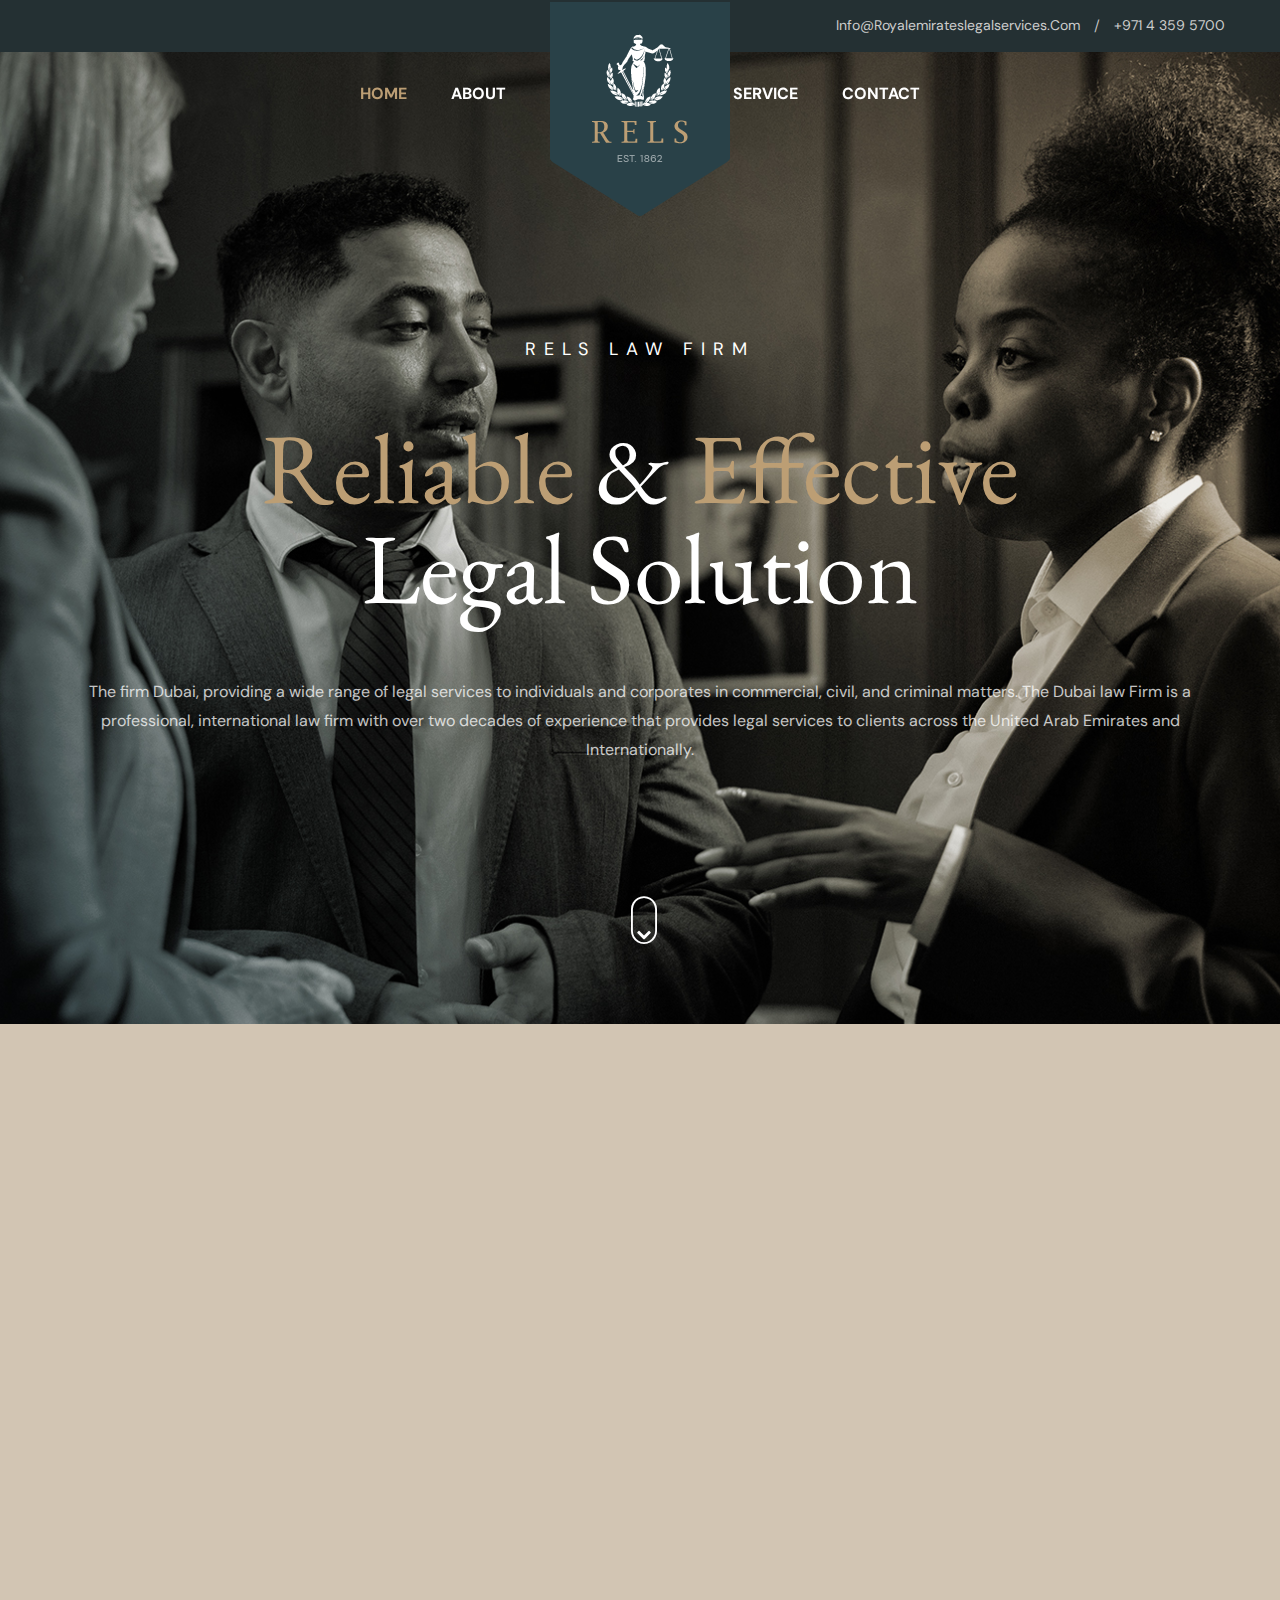
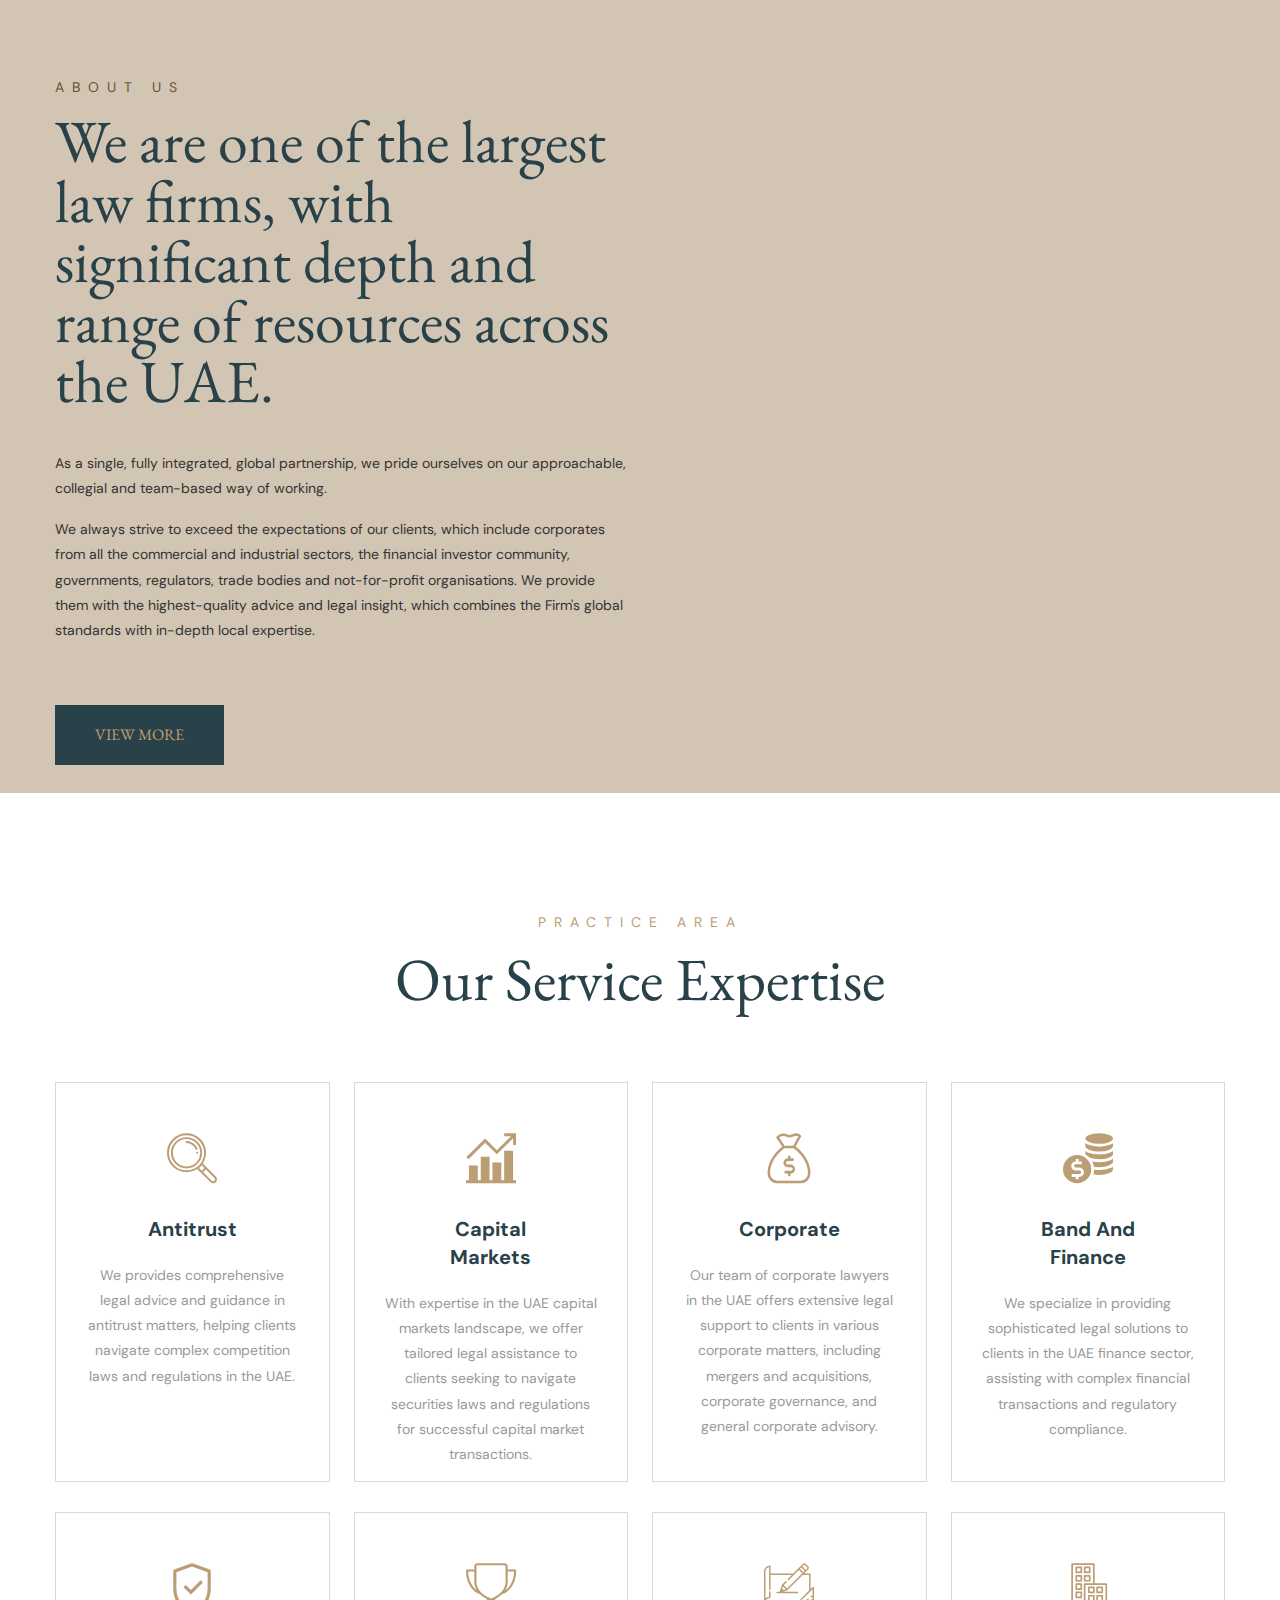
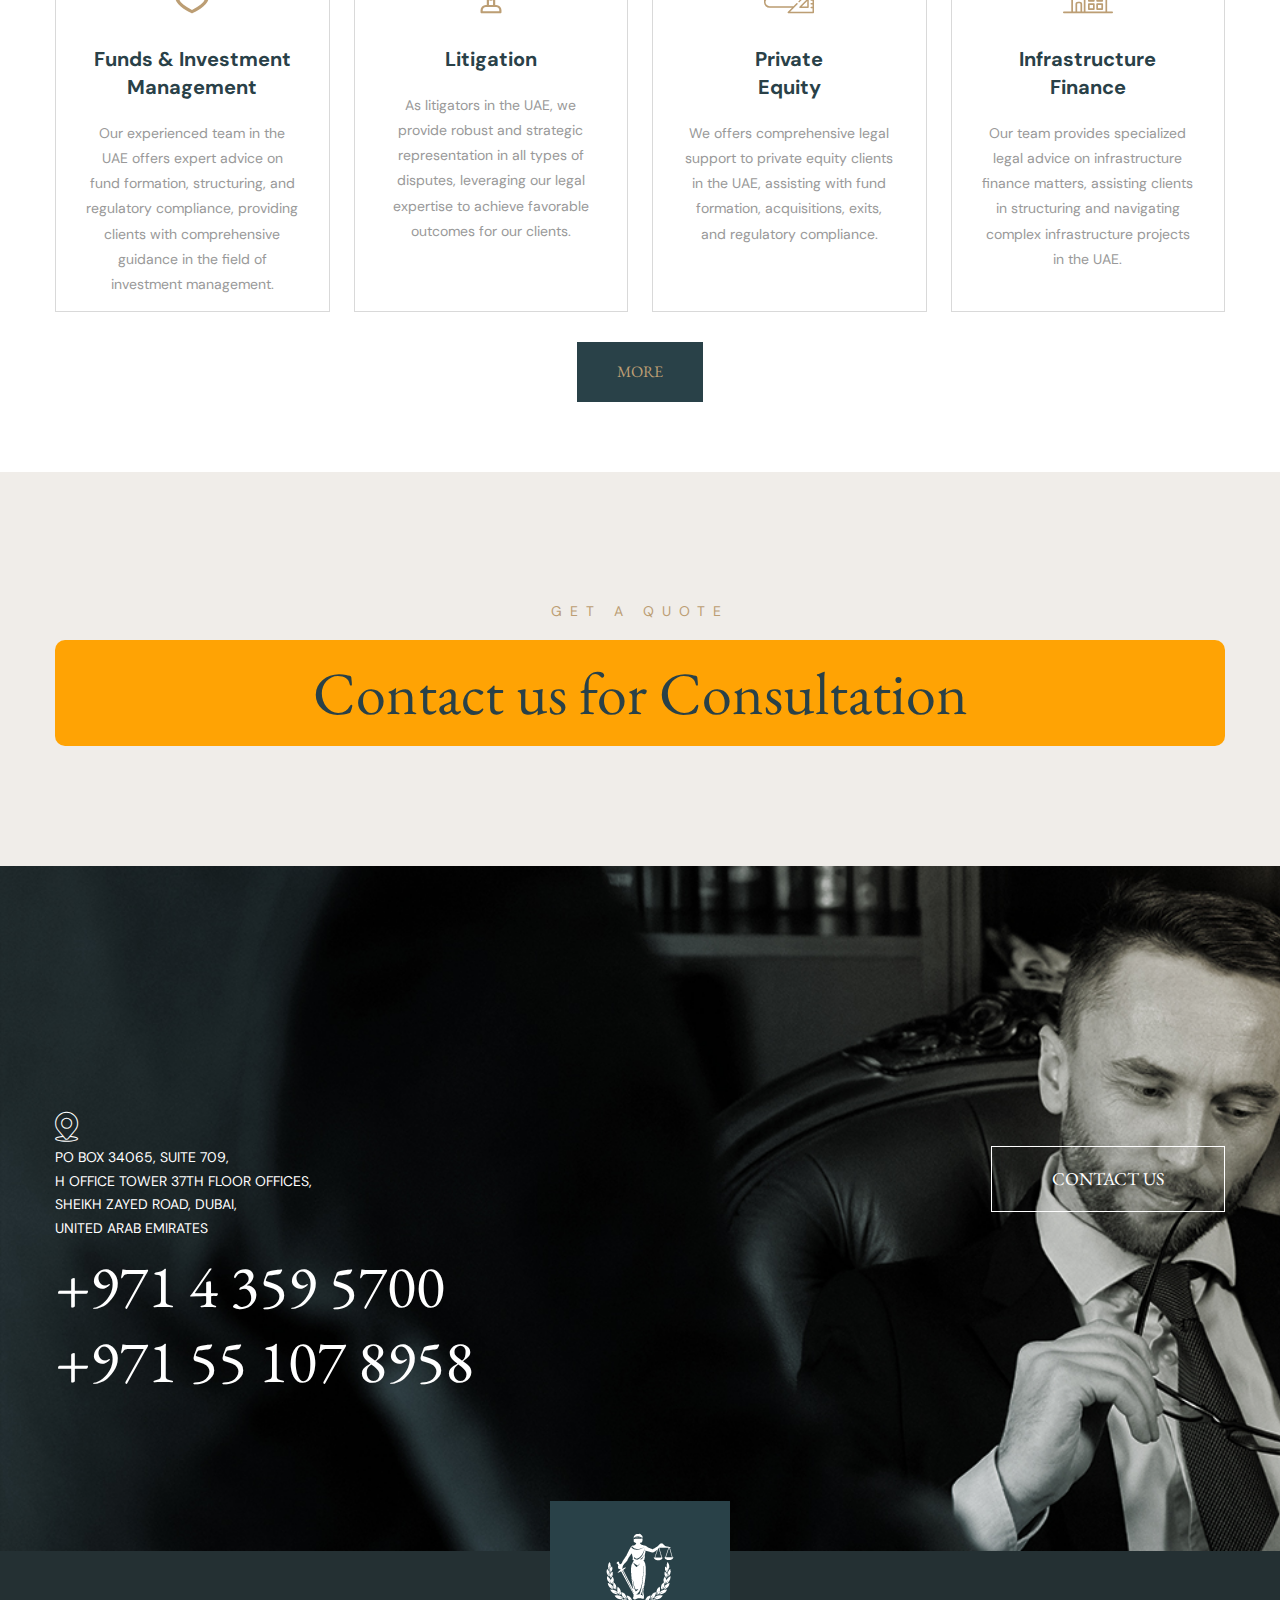
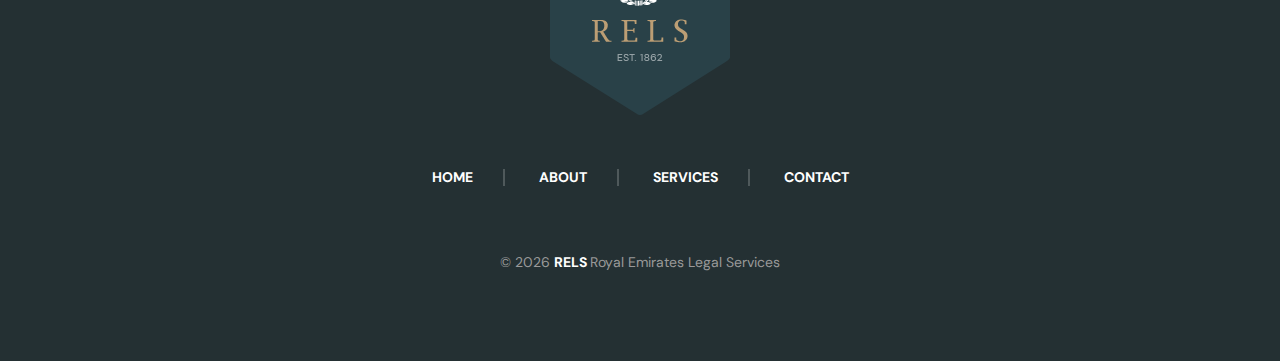
==== commit fb03099d: "Add files via upload" ====
--- a/index.html
+++ b/index.html
@@ -68,7 +68,7 @@
 							<!-- Info List -->
 							<ul class="info-list">
 								<li><a href="info@royalemirateslegalservices.com"> info@royalemirateslegalservices.com</a></li>
-								<li><a href="tel:+003-5684-24-24-23">+003 5684 24 24 23</a></li>
+								<li><a href="tel:+971-4-359-5700">+971 4 359 5700 </a></li>
 							</ul>
 						</div>
 
@@ -82,8 +82,8 @@
 					<div class="clearfix">
 
 						<div class="pull-left logo-box">
-							<div class="logo"><a href="index.html"><img src="images/logo.png" alt="" title=""></a></div>
-							<div class="logo-two"><a href="index.html"><img src="images/logo-2.png" alt="" title=""></a></div>
+							<div class="logo"><a href="./"><img src="images/logo.png" alt="" title=""></a></div>
+							<div class="logo-two"><a href="./"><img src="images/logo-2.png" alt="" title=""></a></div>
 						</div>
 
 						<div class="nav-outer clearfix">
@@ -104,7 +104,7 @@
 								<div class="navbar-collapse show collapse clearfix" id="navbarSupportedContent">
 									<ul class="navigation left-nav clearfix">
 
-										<li class="current"><a href="index.html">Home</a></li>
+										<li class="current"><a href="./">Home</a></li>
 										<li class=""><a href="about.html">About</a></li>
 										
 									</ul>
@@ -142,7 +142,7 @@
 				<div class="close-btn"><span class="icon lnr lnr-cross"></span></div>
 
 				<nav class="menu-box">
-					<div class="nav-logo"><a href="index.html"><img src="images/logo-2.png" alt="" title=""></a></div>
+					<div class="nav-logo"><a href="./"><img src="images/logo-2.png" alt="" title=""></a></div>
 					<div class="menu-outer">
 						<!--Here Menu Will Come Automatically Via Javascript / Same Menu as in Header-->
 					</div>
@@ -454,13 +454,13 @@
 		<footer class="main-footer">
 			<div class="auto-container">
 				<div class="logo-box">
-					<div class="logo"><a href="index.html"><img src="images/logo.png" alt="" /></a></div>
+					<div class="logo"><a href="./"><img src="images/logo.png" alt="" /></a></div>
 				</div>
 				<ul class="footer-nav">
-					<li><a href="about.html">Company</a></li>
-					<li><a href="about.html">Services</a></li>
-					<li><a href="about.html">Contact</a></li>
-					<li><a href="about.html">Reviews & Media</a></li>
+					<li><a href="./">Home</a></li>
+					<li><a href="about.html">About</a></li>
+					<li><a href="service.html">Services</a></li>
+					<li><a href="contact.html">Contact</a></li>
 				</ul>
 				<!-- Social Box -->
 				
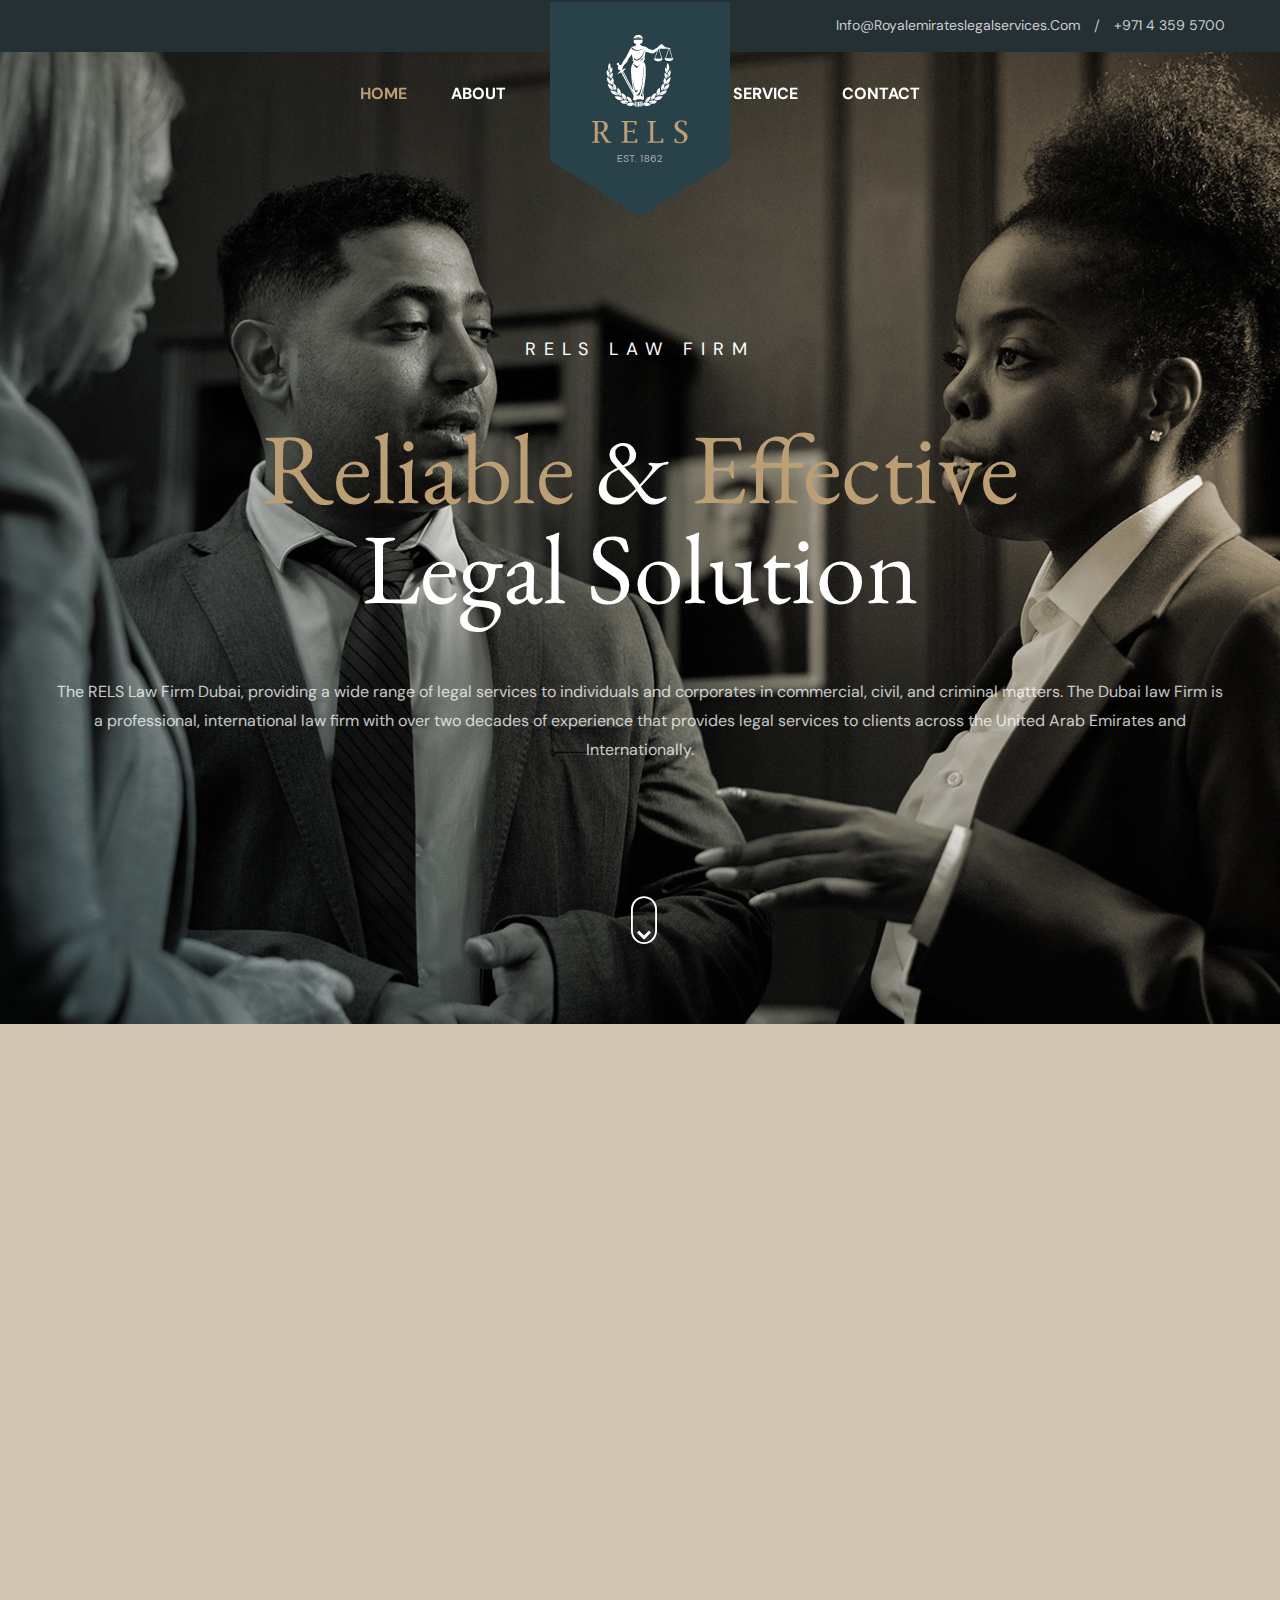
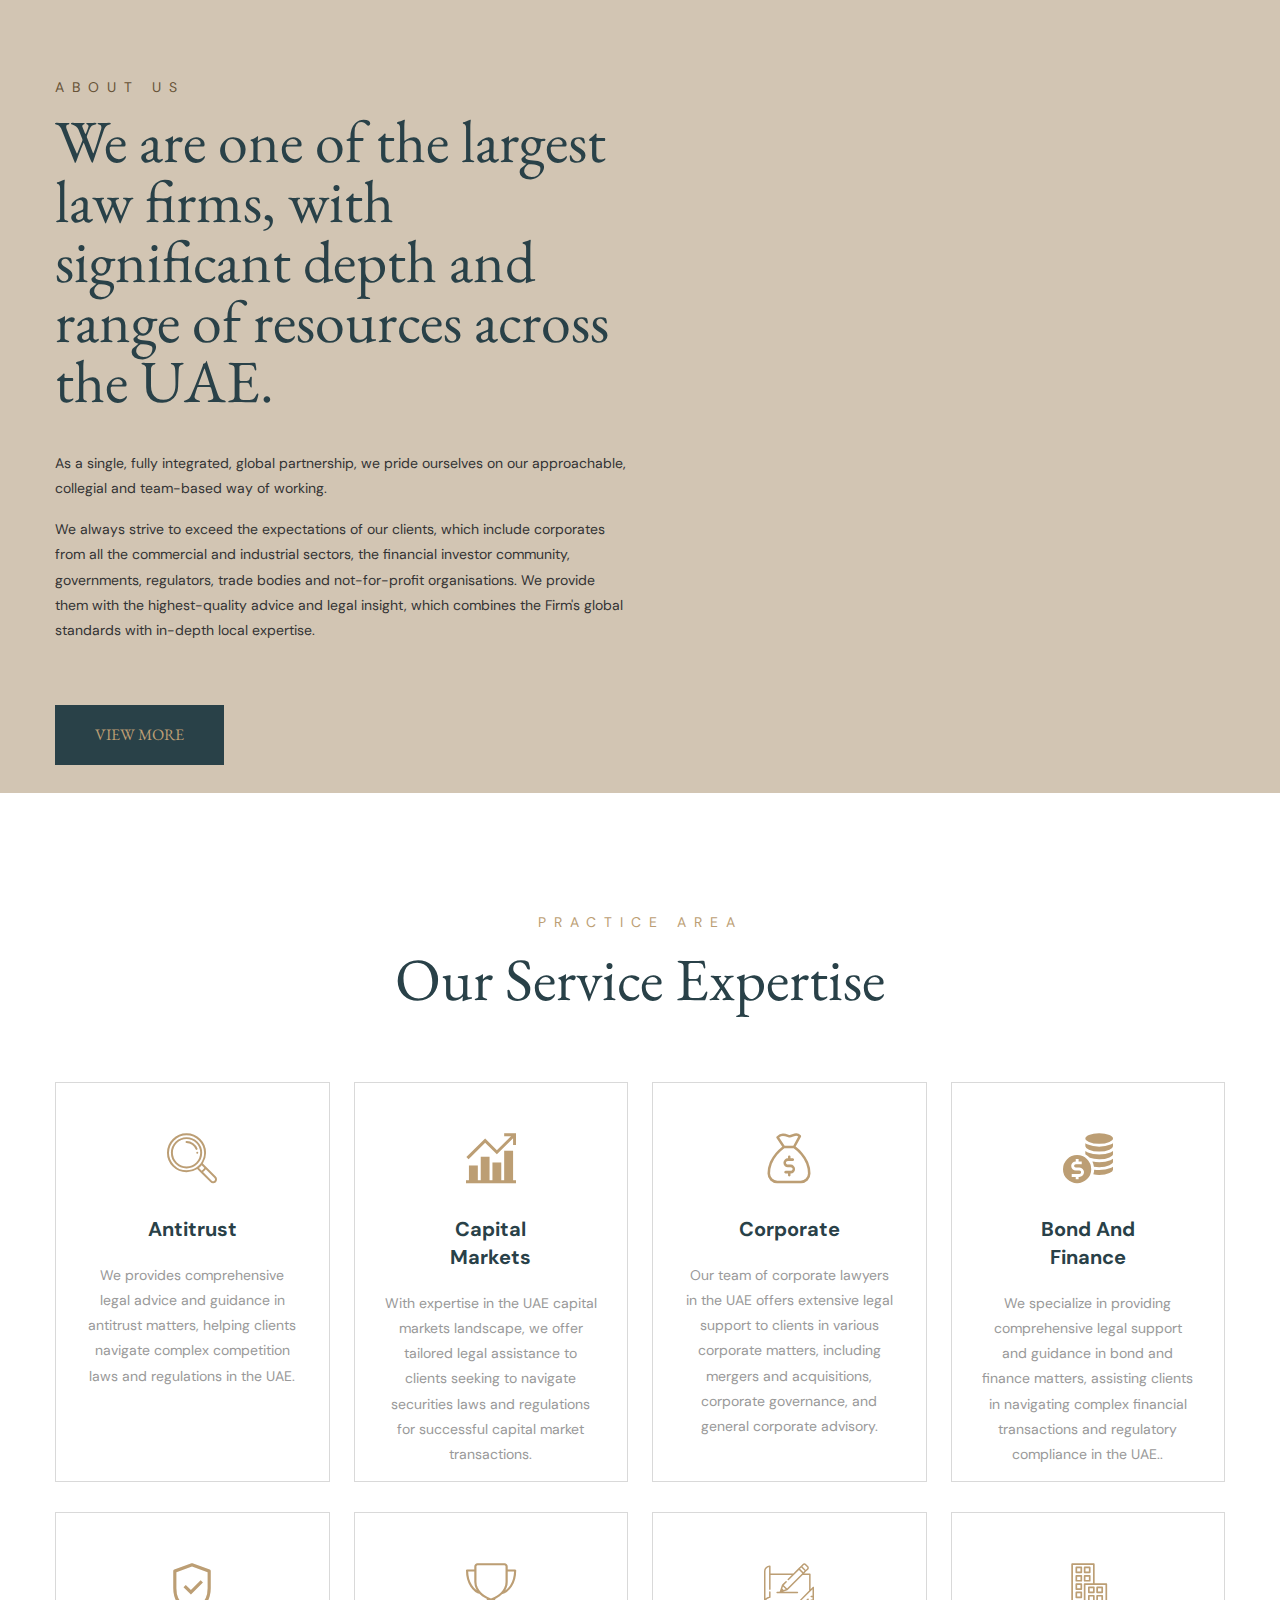
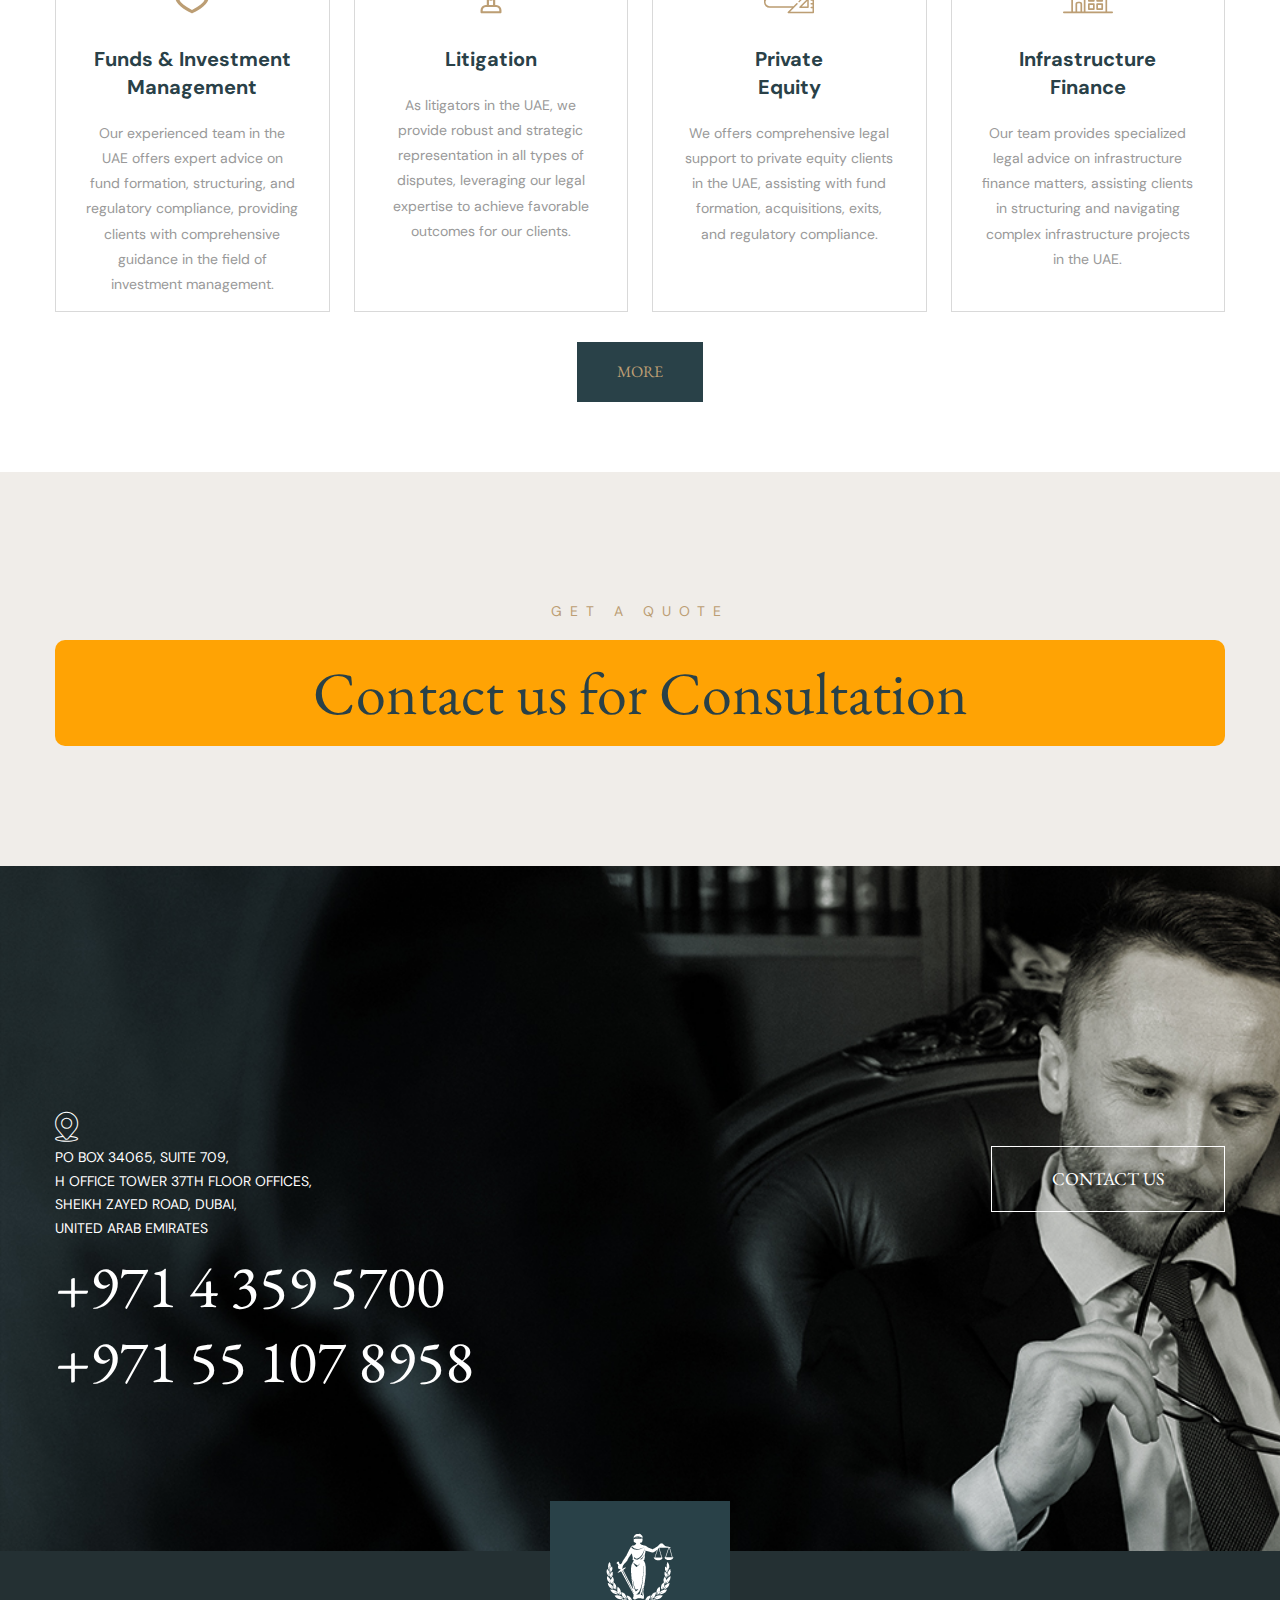
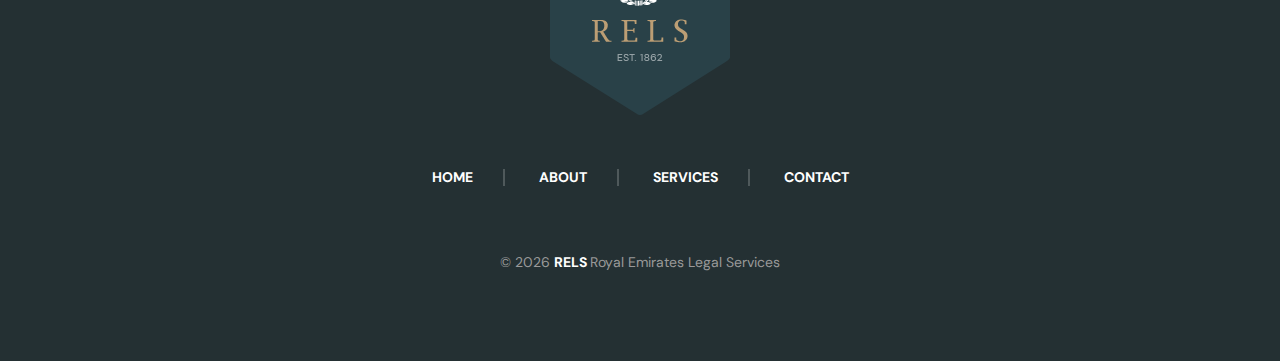
==== commit e6ccb279: "Add files via upload" ====
--- a/index.html
+++ b/index.html
@@ -166,7 +166,7 @@
 									<div class="title">RELS Law Firm</div>
 									<h1><span>Reliable</span> & <span>Effective</span> <br> Legal Solution</h1>
 									<div class="text">
-									The firm Dubai, providing a wide range of legal services to individuals and corporates in commercial, civil, and criminal matters. The Dubai law Firm is a professional, international law firm with over two decades of experience that provides legal services to clients across the United Arab Emirates and Internationally.
+									The RELS Law Firm Dubai, providing a wide range of legal services to individuals and corporates in commercial, civil, and criminal matters. The Dubai law Firm is a professional, international law firm with over two decades of experience that provides legal services to clients across the United Arab Emirates and Internationally.
 									</div>
 								</div>
 							</div>
@@ -346,8 +346,8 @@
 							<div class="icon-box">
 								<span class="icon flaticon-money-1"></span>
 							</div>
-							<h5><a href="service.html">Band And <br> Finance</a></h5>
-							<div class="text">We specialize in providing sophisticated legal solutions to clients in the UAE finance sector, assisting with complex financial transactions and regulatory compliance.
+							<h5><a href="service.html">Bond And <br> Finance</a></h5>
+							<div class="text">We specialize in providing comprehensive legal support and guidance in bond and finance matters, assisting clients in navigating complex financial transactions and regulatory compliance in the UAE..
 							</div>
 						</div>
 					</div>
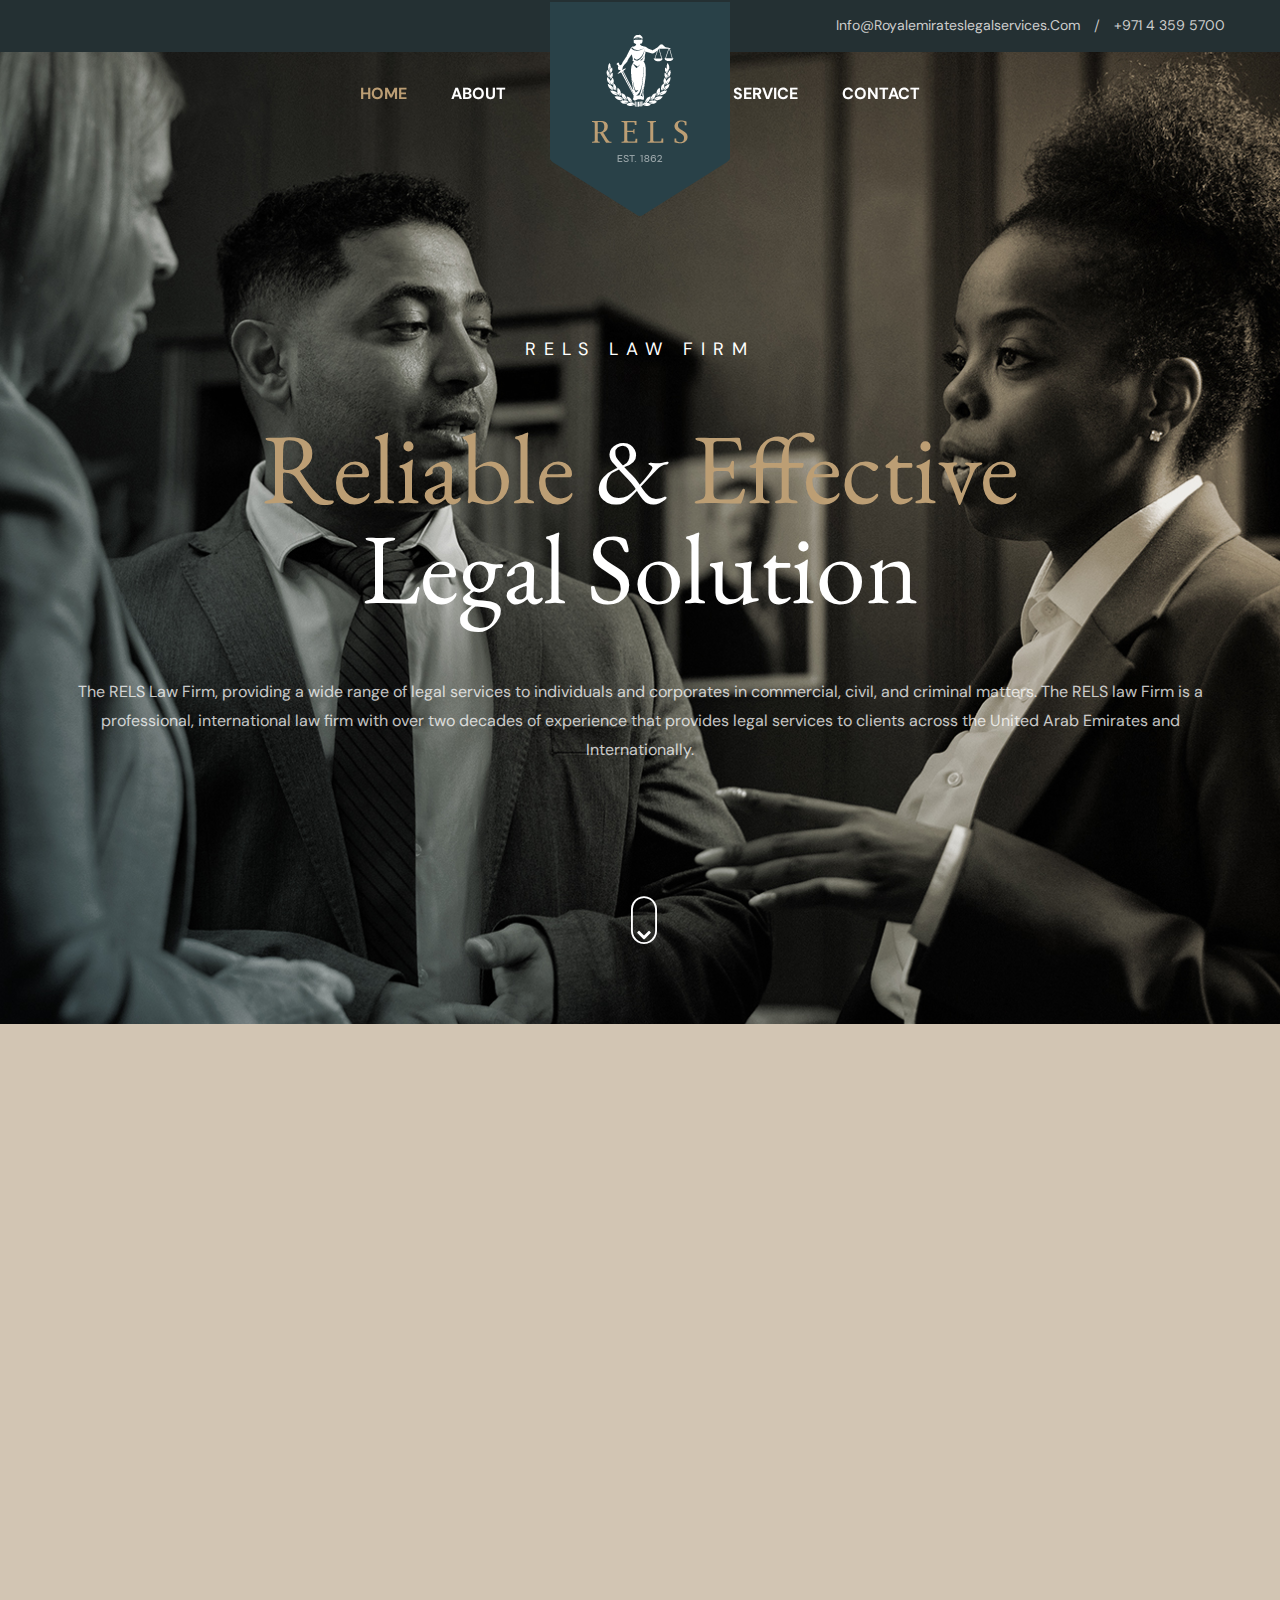
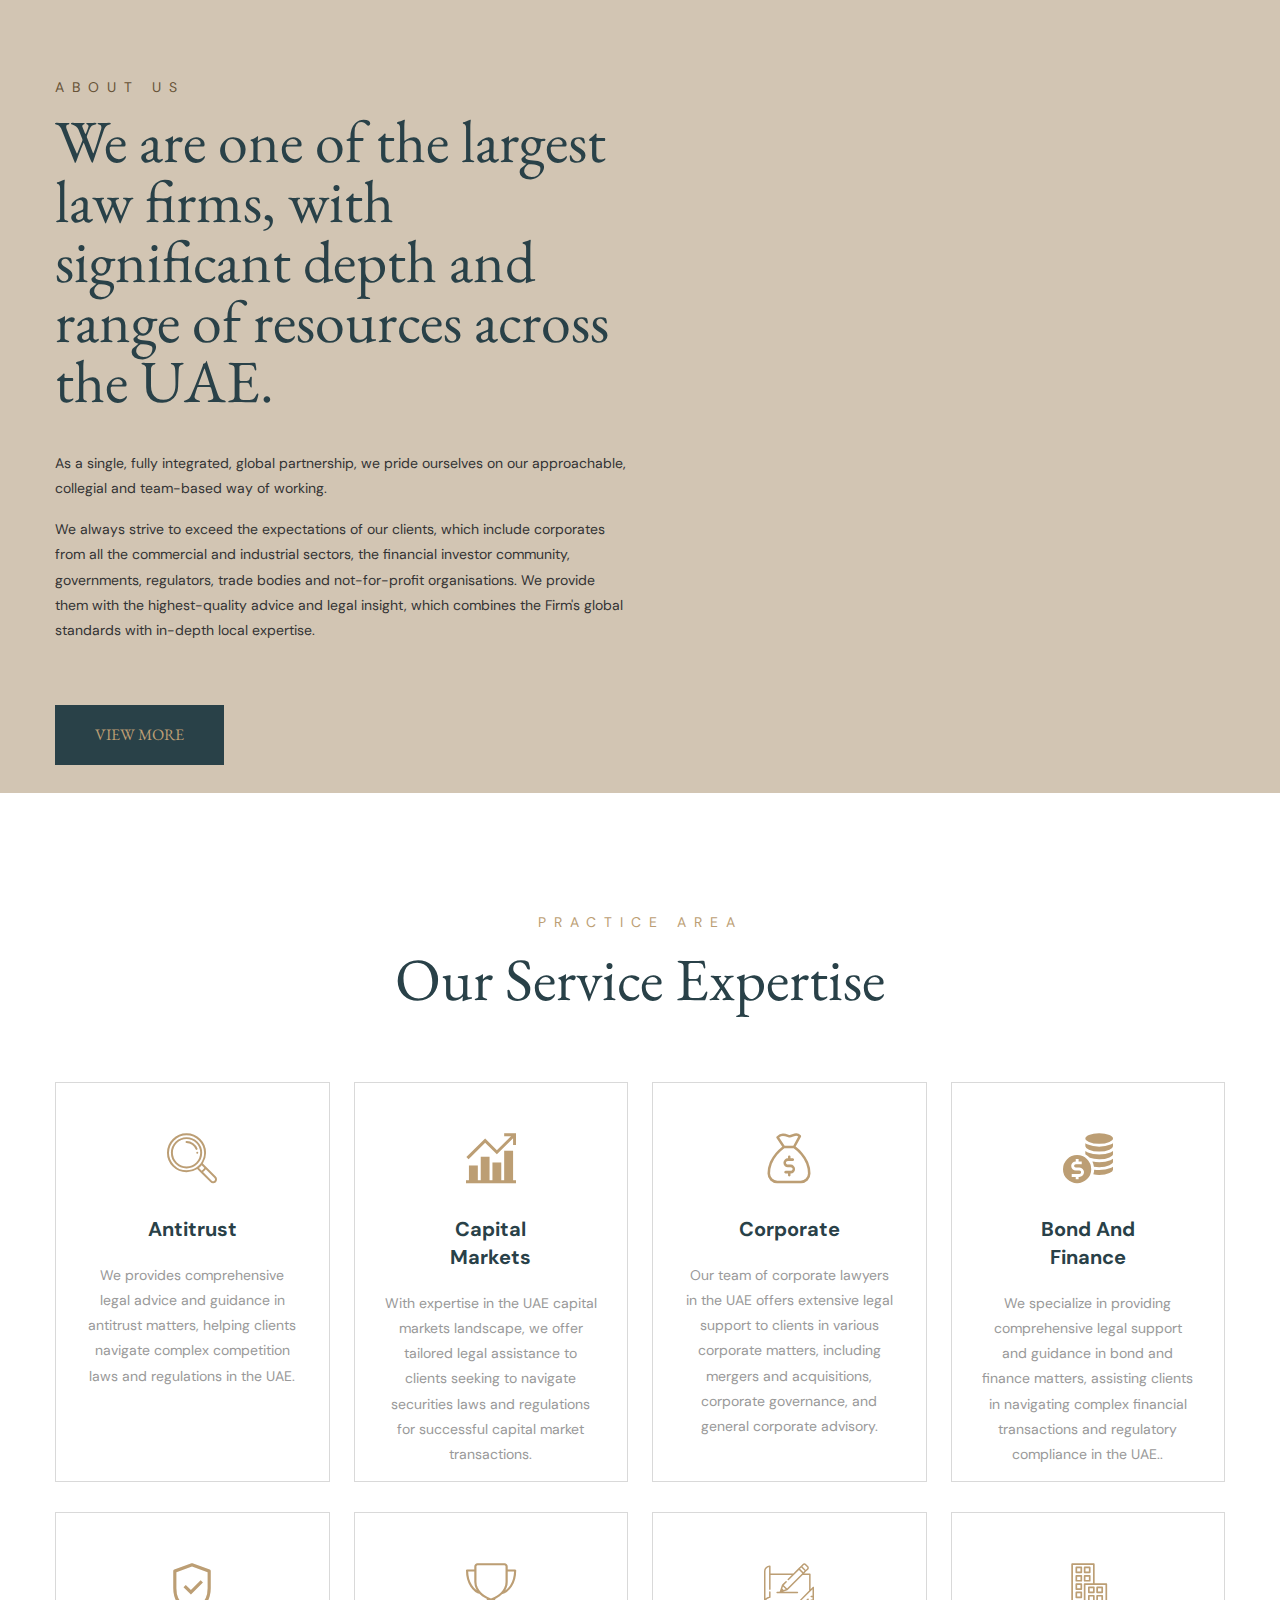
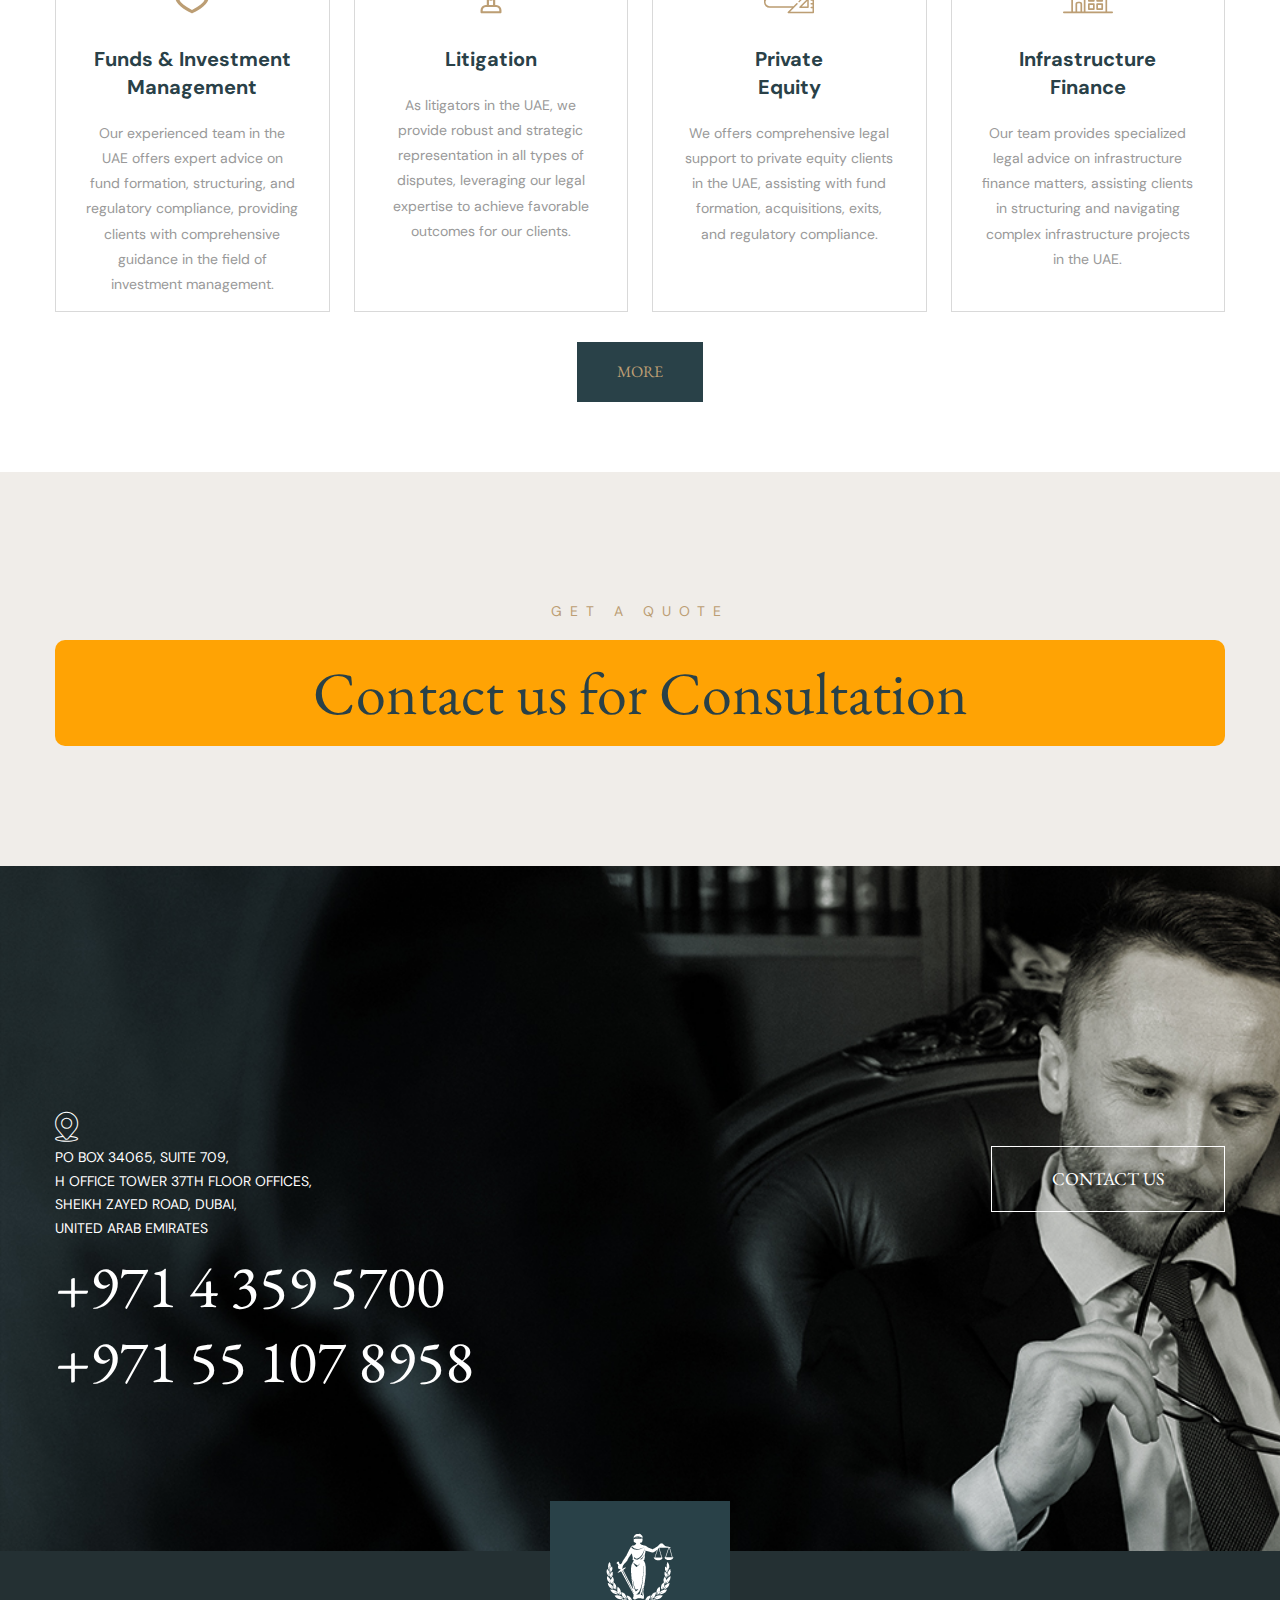
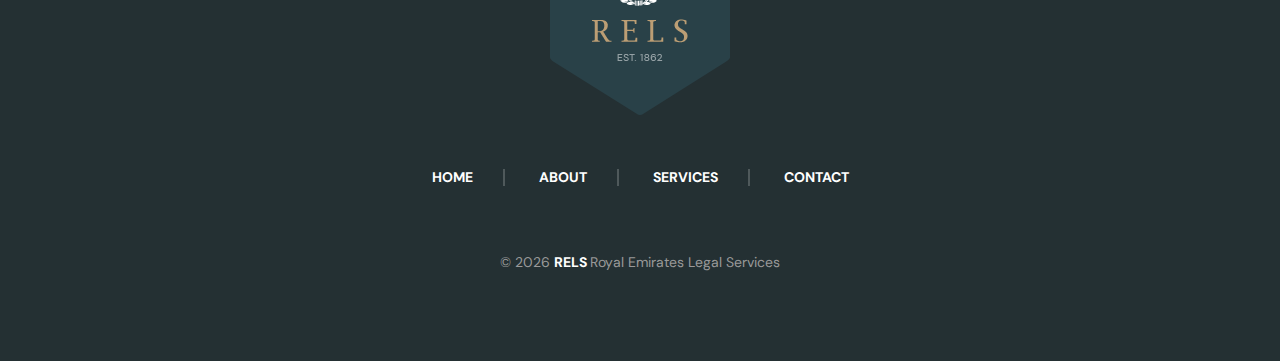
==== commit 63a29867: "Add files via upload" ====
--- a/index.html
+++ b/index.html
@@ -166,7 +166,7 @@
 									<div class="title">RELS Law Firm</div>
 									<h1><span>Reliable</span> & <span>Effective</span> <br> Legal Solution</h1>
 									<div class="text">
-									The RELS Law Firm Dubai, providing a wide range of legal services to individuals and corporates in commercial, civil, and criminal matters. The Dubai law Firm is a professional, international law firm with over two decades of experience that provides legal services to clients across the United Arab Emirates and Internationally.
+									The RELS Law Firm, providing a wide range of legal services to individuals and corporates in commercial, civil, and criminal matters. The RELS law Firm is a professional, international law firm with over two decades of experience that provides legal services to clients across the United Arab Emirates and Internationally.
 									</div>
 								</div>
 							</div>
@@ -181,7 +181,7 @@
 								<div class="inner-box">
 									<div class="title">RELS Law Firm</div>
 									<h1><span>Reliable</span> & <span>Effective</span> <br> Legal Solution</h1>
-									<div class="text">The firm Dubai, providing a wide range of legal services to individuals and corporates in commercial, civil, and criminal matters. The Dubai law Firm is a professional, international law firm with over two decades of experience that provides legal services to clients across the United Arab Emirates and Internationally.</div>
+									<div class="text">The RELS Law Firm, providing a wide range of legal services to individuals and corporates in commercial, civil, and criminal matters. The RELS law Firm is a professional, international law firm with over two decades of experience that provides legal services to clients across the United Arab Emirates and Internationally.</div>
 								</div>
 							</div>
 
@@ -195,7 +195,7 @@
 								<div class="inner-box">
 									<div class="title">lawa Law Firm</div>
 									<h1><span>Reliable</span> & <span>Effective</span> <br> Legal Solution</h1>
-									<div class="text">The firm Dubai, providing a wide range of legal services to individuals and corporates in commercial, civil, and criminal matters. The Dubai law Firm is a professional, international law firm with over two decades of experience that provides legal services to clients across the United Arab Emirates and Internationally.</div>
+									<div class="text">The RELS Law Firm, providing a wide range of legal services to individuals and corporates in commercial, civil, and criminal matters. The RELS law Firm is a professional, international law firm with over two decades of experience that provides legal services to clients across the United Arab Emirates and Internationally.</div>
 								</div>
 							</div>
 
